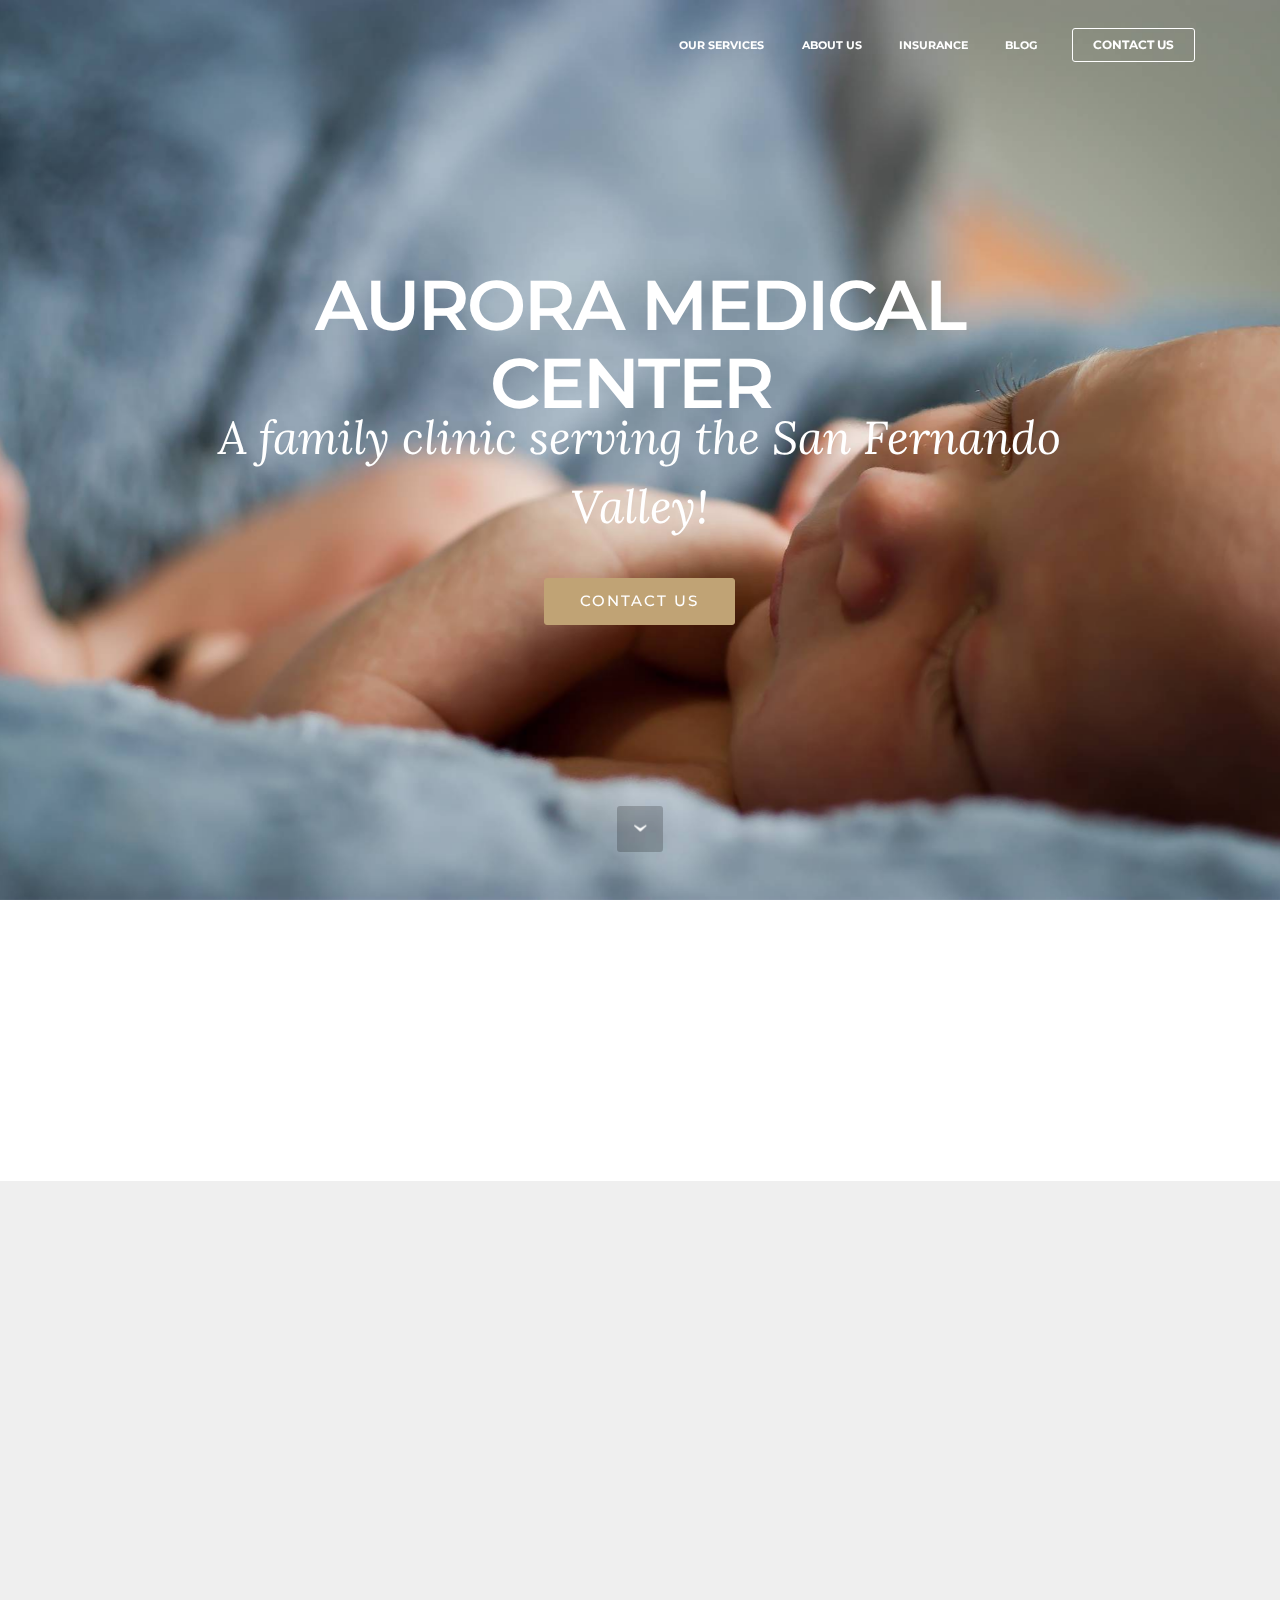
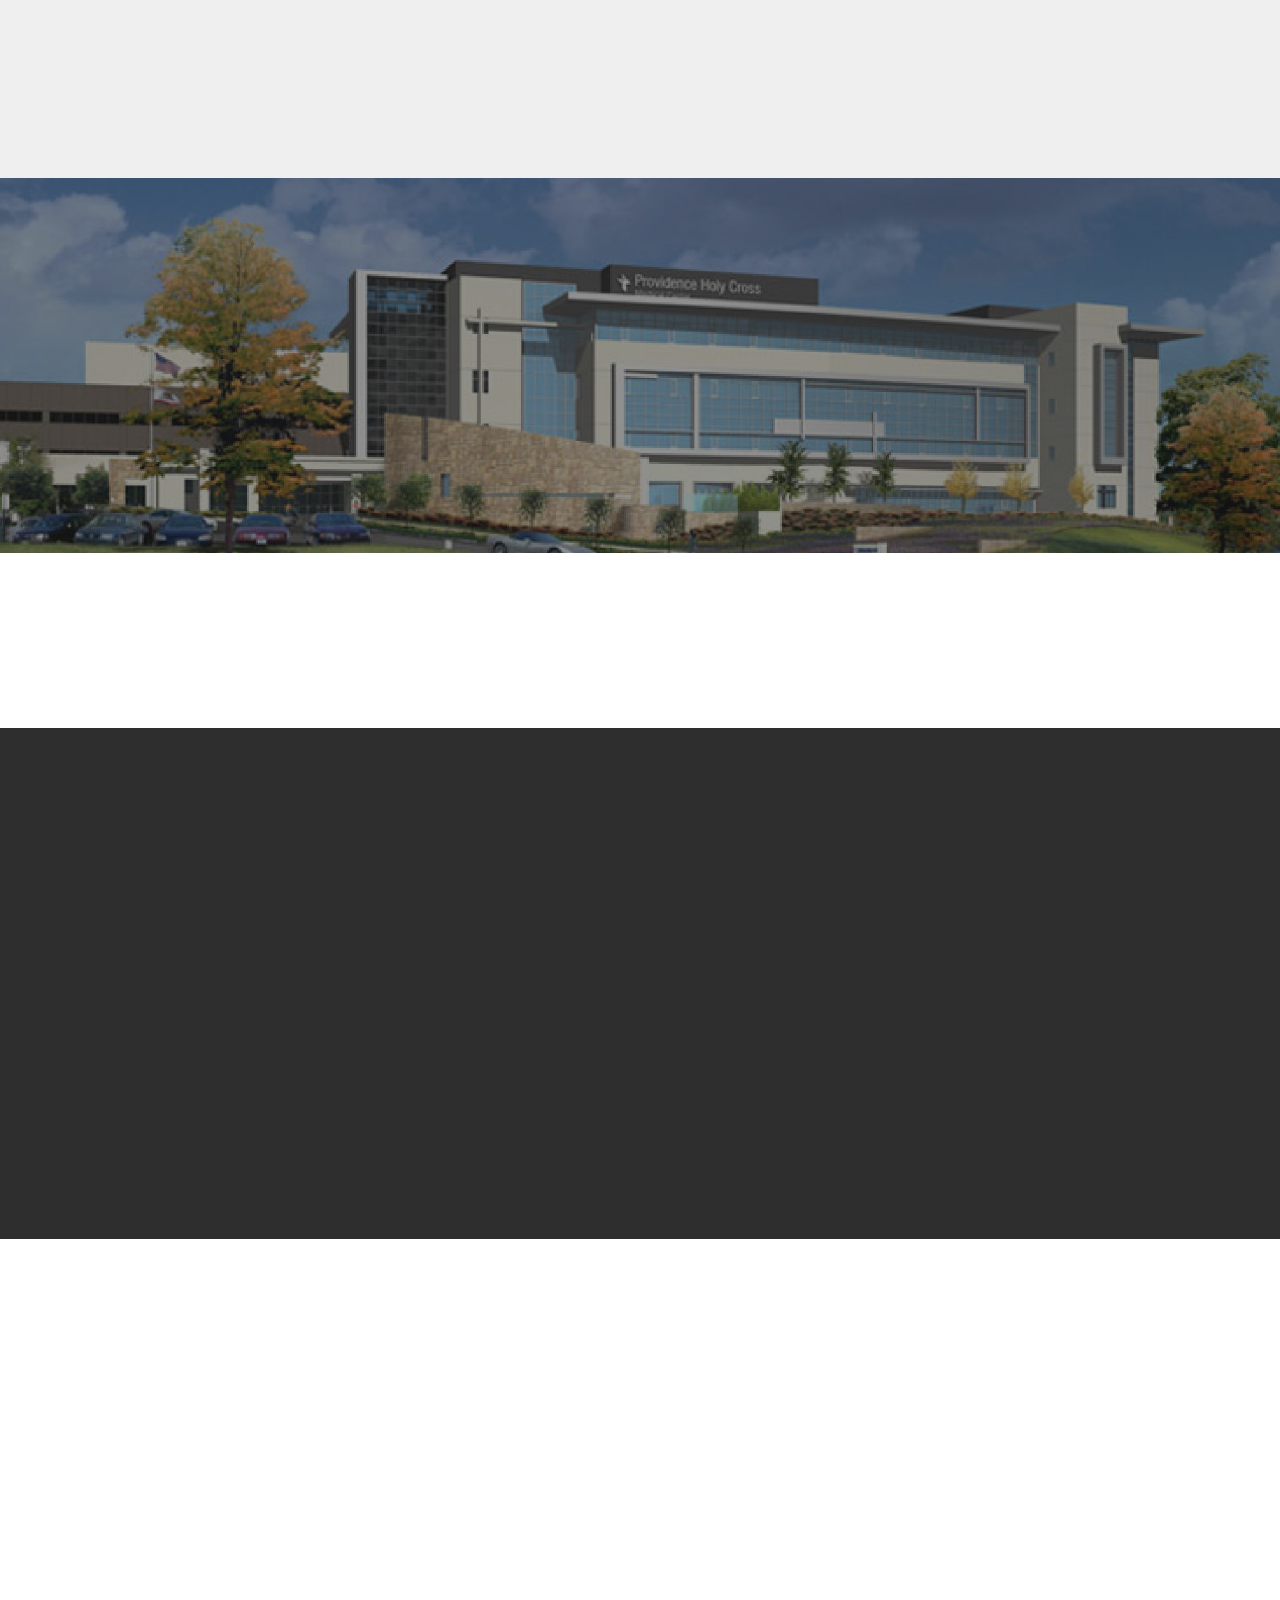
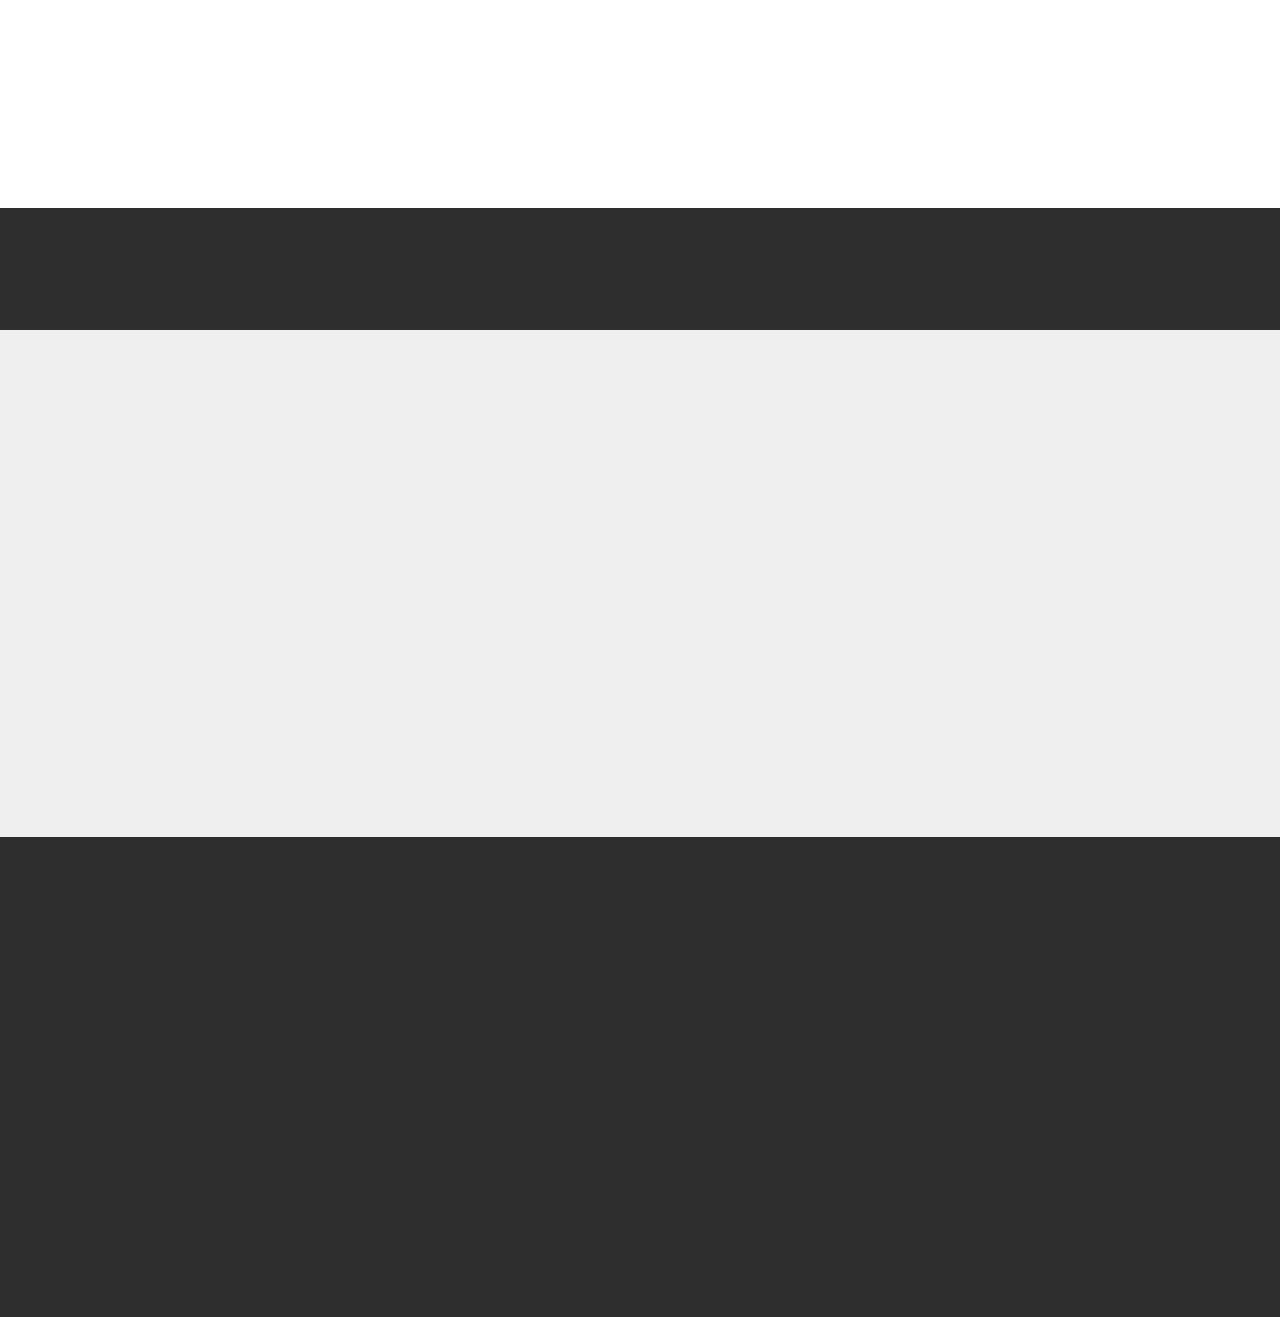
==== index.html @ 5f24213c "create github pages" ====
<!DOCTYPE html>
<html>
<head>
  <!-- Site made with Mobirise Website Builder v3.12.1, https://mobirise.com -->
  <meta charset="UTF-8">
  <meta http-equiv="X-UA-Compatible" content="IE=edge">
  <meta name="generator" content="Mobirise v3.12.1, mobirise.com">
  <meta name="viewport" content="width=device-width, initial-scale=1">
  <link rel="shortcut icon" href="assets/images/aurora-logo-no-address-250x100-px-320x128.jpg" type="image/x-icon">
  <meta name="description" content="">
  <title>Home</title>
  <link rel="stylesheet" href="https://fonts.googleapis.com/css?family=Lora:400,700,400italic,700italic&amp;subset=latin">
  <link rel="stylesheet" href="https://fonts.googleapis.com/css?family=Montserrat:400,700">
  <link rel="stylesheet" href="https://fonts.googleapis.com/css?family=Raleway:100,100i,200,200i,300,300i,400,400i,500,500i,600,600i,700,700i,800,800i,900,900i">
  <link rel="stylesheet" href="assets/bootstrap-material-design-font/css/material.css">
  <link rel="stylesheet" href="assets/et-line-font-plugin/style.css">
  <link rel="stylesheet" href="assets/tether/tether.min.css">
  <link rel="stylesheet" href="assets/bootstrap/css/bootstrap.min.css">
  <link rel="stylesheet" href="assets/dropdown/css/style.css">
  <link rel="stylesheet" href="assets/animate.css/animate.min.css">
  <link rel="stylesheet" href="assets/theme/css/style.css">
  <link rel="stylesheet" href="assets/mobirise/css/mbr-additional.css" type="text/css">
  
  
  
</head>
<body>
<section id="menu-d">

    <nav class="navbar navbar-dropdown bg-color transparent navbar-fixed-top">
        <div class="container">

            <div class="mbr-table">
                <div class="mbr-table-cell">

                    <div class="navbar-brand">
                        
                        <a class="navbar-caption" href="https://mobirise.com"></a>
                    </div>

                </div>
                <div class="mbr-table-cell">

                    <button class="navbar-toggler pull-xs-right hidden-md-up" type="button" data-toggle="collapse" data-target="#exCollapsingNavbar">
                        <div class="hamburger-icon"></div>
                    </button>

                    <ul class="nav-dropdown collapse pull-xs-right nav navbar-nav navbar-toggleable-sm" id="exCollapsingNavbar"><li class="nav-item dropdown"><a class="nav-link link" href="index.html#header3-n" aria-expanded="false">OUR SERVICES</a></li><li class="nav-item"><a class="nav-link link" href="index.html#header3-t" aria-expanded="false">ABOUT US</a></li><li class="nav-item"><a class="nav-link link" href="index.html#header3-y" aria-expanded="false">INSURANCE</a></li><li class="nav-item"><a class="nav-link link" href="PortadaBlog.html" aria-expanded="false">BLOG</a></li><li class="nav-item nav-btn"><a class="nav-link btn btn-white btn-white-outline" href="Contacto.html">CONTACT US</a></li></ul>
                    <button hidden="" class="navbar-toggler navbar-close" type="button" data-toggle="collapse" data-target="#exCollapsingNavbar">
                        <div class="close-icon"></div>
                    </button>

                </div>
            </div>

        </div>
    </nav>

</section>

<section class="engine"><a rel="external" href="https://mobirise.com">https://mobirise.com/</a></section><section class="mbr-section mbr-section-hero mbr-section-full mbr-parallax-background mbr-section-with-arrow mbr-after-navbar" id="header1-b" style="background-image: url(assets/images/carlo-navarro-2000x1333.jpg);">

    

    <div class="mbr-table-cell">

        <div class="container">
            <div class="row">
                <div class="mbr-section col-md-10 col-md-offset-1 text-xs-center">

                    <h1 class="mbr-section-title display-1">AURORA MEDICAL CENTER&nbsp;</h1>
                    <p class="mbr-section-lead lead">A family clinic serving the San Fernando Valley!<br></p>
                    <div class="mbr-section-btn"><a class="btn btn-lg btn-primary" href="Contacto.html">CONTACT US</a> </div>
                </div>
            </div>
        </div>
    </div>

    <div class="mbr-arrow mbr-arrow-floating" aria-hidden="true"><a href="#header3-n"><i class="mbr-arrow-icon"></i></a></div>

</section>

<section class="mbr-section mbr-section__container article" id="header3-n" style="background-color: rgb(255, 255, 255); padding-top: 20px; padding-bottom: 20px;">
    <div class="container">
        <div class="row">
            <div class="col-xs-12">
                <h3 class="mbr-section-title display-2">At Aurora Medical Center of San Fernando, Inc, we take care to provide our patients with high quality health care.<div><br></div></h3>
                <small class="mbr-section-subtitle">We provide a variety of services including:</small>
            </div>
        </div>
    </div>
</section>

<section class="mbr-cards mbr-section mbr-section-nopadding" id="features7-l" style="background-color: rgb(239, 239, 239);">

    

    <div class="mbr-cards-row row">
        <div class="mbr-cards-col col-xs-12 col-lg-2" style="padding-top: 40px; padding-bottom: 80px;">
            <div class="container">
                <div class="card cart-block">
                    
                    <div class="card-block">
                        <h4 class="card-title">Prenatal Care</h4>
                        
                        <p class="card-text">Bootstrap 4 has been noted as one of the most reliable and proven frameworks and Mobirise has been equipped to develop websites using this framework.</p>
                        
                    </div>
                </div>
            </div>
        </div>
        <div class="mbr-cards-col col-xs-12 col-lg-2" style="padding-top: 40px; padding-bottom: 80px;">
            <div class="container">
                <div class="card cart-block">
                    
                    <div class="card-block">
                        <h4 class="card-title">Family Planning Services</h4>
                        
                        <p class="card-text">One of Bootstrap 4's big points is responsiveness and Mobirise makes effective use of this by generating highly responsive website for you.</p>
                        
                    </div>
                </div>
          </div>
        </div>
        <div class="mbr-cards-col col-xs-12 col-lg-2" style="padding-top: 40px; padding-bottom: 80px;">
            <div class="container">
                <div class="card cart-block">
                    
                    <div class="card-block">
                        <h4 class="card-title">Ginecology</h4>
                        
                        <p class="card-text">Google has a highly exhaustive list of fonts compiled into its web font platform and Mobirise makes it easy for you to use them on your website easily and freely.</p>
                        
                    </div>
                </div>
            </div>
        </div>
        <div class="mbr-cards-col col-xs-12 col-lg-2" style="padding-top: 40px; padding-bottom: 80px;">
            <div class="container">
                <div class="card cart-block">
                    
                    <div class="card-block">
                        <h4 class="card-title">Pregnancy Test</h4>
                        
                        <p class="card-text">Mobirise gives you the freedom to develop as many websites as you like given the fact that it is a desktop app.</p>
                        
                    </div>
                </div>
            </div>
        </div>
        <div class="mbr-cards-col col-xs-12 col-lg-2" style="padding-top: 40px; padding-bottom: 80px;">
            <div class="container">
                <div class="card cart-block">
                    
                    <div class="card-block">
                        <h4 class="card-title">Colposcopy</h4>
                        
                        <p class="card-text">Choose from the large selection of latest pre-made blocks - jumbotrons, hero images, parallax scrolling, video backgrounds, hamburger menu, sticky header and more.</p>
                        
                    </div>
                </div>
            </div>
        </div>
        
    </div>
</section>

<section class="mbr-cards mbr-section mbr-section-nopadding" id="features7-m" style="background-color: rgb(239, 239, 239);">

    

    <div class="mbr-cards-row row">
        <div class="mbr-cards-col col-xs-12 col-lg-3" style="padding-top: 0px; padding-bottom: 80px;">
            <div class="container">
                <div class="card cart-block">
                    
                    <div class="card-block">
                        <h4 class="card-title">Ultrasound Services-Including 3D/4D</h4>
                        
                        <p class="card-text">Bootstrap 4 has been noted as one of the most reliable and proven frameworks and Mobirise has been equipped to develop websites using this framework.</p>
                        
                    </div>
                </div>
            </div>
        </div>
        <div class="mbr-cards-col col-xs-12 col-lg-3" style="padding-top: 0px; padding-bottom: 80px;">
            <div class="container">
                <div class="card cart-block">
                    
                    <div class="card-block">
                        <h4 class="card-title">Education</h4>
                        
                        <p class="card-text">One of Bootstrap 4's big points is responsiveness and Mobirise makes effective use of this by generating highly responsive website for you.</p>
                        
                    </div>
                </div>
          </div>
        </div>
        <div class="mbr-cards-col col-xs-12 col-lg-3" style="padding-top: 0px; padding-bottom: 80px;">
            <div class="container">
                <div class="card cart-block">
                    
                    <div class="card-block">
                        <h4 class="card-title">STD/HIV Testing<div><br></div></h4>
                        
                        <p class="card-text">Google has a highly exhaustive list of fonts compiled into its web font platform and Mobirise makes it easy for you to use them on your website easily and freely.</p>
                        
                    </div>
                </div>
            </div>
        </div>
        <div class="mbr-cards-col col-xs-12 col-lg-3" style="padding-top: 0px; padding-bottom: 80px;">
            <div class="container">
                <div class="card cart-block">
                    
                    <div class="card-block">
                        <h4 class="card-title">Lamaze Classes</h4>
                        
                        <p class="card-text">Mobirise gives you the freedom to develop as many websites as you like given the fact that it is a desktop app.</p>
                        
                    </div>
                </div>
            </div>
        </div>
        
        
    </div>
</section>

<section class="mbr-section mbr-background" id="testimonials3-o" style="background-image: url(assets/images/1377167257-2000x1123.jpg); padding-top: 40px; padding-bottom: 40px;">

    <div class="mbr-overlay" style="opacity: 0.5; background-color: rgb(34, 34, 34);">
    </div>

        <div class="mbr-section mbr-section__container mbr-section__container--middle">
            <div class="container">
                <div class="row">
                    <div class="col-xs-12 text-xs-center">
                        <h3 class="mbr-section-title display-2">We are CPSP Providers!&nbsp;<br>Hospitals we work with:</h3>
                        
                    </div>
                </div>
            </div>
        </div>


    <div class="mbr-testimonials mbr-section mbr-section-nopadding">
        <div class="container">
            <div class="row">

                <div class="col-xs-12 col-md-6">

                    <div class="mbr-testimonial card">
                        <div class="card-block"><p>Providence Holy Cross&nbsp;</p></div>
                        <div class="mbr-author card-footer">
                            
                            
                            
                        </div>
                    </div>
                </div><div class="col-xs-12 col-md-6">

                    <div class="mbr-testimonial card">
                        <div class="card-block"><p>Valley Presbyterian</p></div>
                        <div class="mbr-author card-footer">
                            
                            
                            
                        </div>
                    </div>
                </div>

            </div>

        </div>

    </div>

</section>

<section class="mbr-section mbr-section__container article" id="header3-t" style="background-color: rgb(255, 255, 255); padding-top: 20px; padding-bottom: 20px;">
    <div class="container">
        <div class="row">
            <div class="col-xs-12">
                <h3 class="mbr-section-title display-2">Our Providers</h3>
                <small class="mbr-section-subtitle">Serving the San Fernando Valley since 2002, Aurora Medical Center of San Fernando, Inc provides the best possible family care by highly trained professionals. Our Mission is to provide our clients with the best possible care in obstetrics, gynecology and infertility, and to deliver that care with the utmost respect and support. Our Goal is to provide individualized prenatal care to meet the specific needs of our cultural diverse clients.<br></small>
            </div>
        </div>
    </div>
</section>

<section class="mbr-section" id="msg-box5-v" style="background-color: rgb(46, 46, 46); padding-top: 40px; padding-bottom: 40px;">

    
    <div class="container">
        <div class="row">
            <div class="mbr-table-md-up">

              <div class="mbr-table-cell mbr-right-padding-md-up mbr-valign-top col-md-7 image-size" style="width: 35%;">
                  <div class="mbr-figure"><img src="assets/images/about-us-element46-1400x1852.jpg"></div>
              </div>

              


              <div class="mbr-table-cell col-md-5 text-xs-center text-md-left content-size">
                  
                  <div class="lead">

                    <p><strong>Aura Veliz MSN, NP.</strong><br><br>Has dedicated the last fifteen years of her life to women's health. First as a Childbirth educator (Lamaze), then as a breast cancer educator and spoke person for the American Cancer Society. Lastly, as women's health care provider for Valley Presbyterian Maternity Center and Aurora Medical Center of San Fernando. Aura is passionate about women's health especially Prenatal Care. "During pregnancy is when a woman needs the most guidance and support, and providing quality care with compassion and understanding is the key for the best patient-provider relationship." Aura graduated from Harbor-UCLA as a women's health care nurse practitioner and has a Masters degree in nursing<br></p>

                  </div>

                  
              </div>


              

            </div>
        </div>
    </div>

</section>

<section class="mbr-section" id="msg-box5-w" style="background-color: rgb(255, 255, 255); padding-top: 40px; padding-bottom: 40px;">

    
    <div class="container">
        <div class="row">
            <div class="mbr-table-md-up">

              

              <div class="mbr-table-cell col-md-5 text-xs-center text-md-right content-size">
                  
                  <div class="lead">

                    <p><strong>Rachel Long, M.D.<br></strong><br>Puts her patients' best interest first. She is a strong advocate for patient education and strives to understand her patients' goals to help them achieve the best possible outcomes. She believes in doctor-patient communication and shared decision making.<br><br>Dr. Long has particular interest in adolescent gynecology, family centered birthing, sexuality and sexual health, peri/post-menopausal care, vaginal birth after Cesarean section (VBAC) and minimally invasive gynecologic surgery. She feels honored to care for women throughout all stages of their lives and endeavors to offer every woman she sees a personalized care plan.<br></p>

                  </div>

                  
              </div>


              


              <div class="mbr-table-cell mbr-left-padding-md-up mbr-valign-top col-md-7 image-size" style="width: 35%;">
                  <div class="mbr-figure"><img src="assets/images/long2-1400x2098.jpg"></div>
              </div>

            </div>
        </div>
    </div>

</section>

<section class="mbr-section mbr-section__container article" id="header3-y" style="background-color: rgb(46, 46, 46); padding-top: 20px; padding-bottom: 20px;">
    <div class="container">
        <div class="row">
            <div class="col-xs-12">
                <h3 class="mbr-section-title display-2">Insurance</h3>
                <small class="mbr-section-subtitle">The clinic accepts:</small>
            </div>
        </div>
    </div>
</section>

<section class="mbr-cards mbr-section mbr-section-nopadding" id="features7-z" style="background-color: rgb(239, 239, 239);">

    

    <div class="mbr-cards-row row">
        <div class="mbr-cards-col col-xs-12 col-lg-2" style="padding-top: 80px; padding-bottom: 80px;">
            <div class="container">
                <div class="card cart-block">
                    <div class="card-img iconbox"><a href="index.html#features7-z" class="etl-icon icon-phone mbr-iconfont mbr-iconfont-features7" style="color: rgb(255, 255, 255);"></a></div>
                    <div class="card-block">
                        <h4 class="card-title">Private Insurance</h4>
                        
                        <p class="card-text">Bootstrap 4 has been noted as one of the most reliable and proven frameworks and Mobirise has been equipped to develop websites using this framework.</p>
                        
                    </div>
                </div>
            </div>
        </div>
        <div class="mbr-cards-col col-xs-12 col-lg-2" style="padding-top: 80px; padding-bottom: 80px;">
            <div class="container">
                <div class="card cart-block">
                    <div class="card-img iconbox"><a href="index.html#features7-z" class="etl-icon icon-edit mbr-iconfont mbr-iconfont-features7" style="color: rgb(255, 255, 255);"></a></div>
                    <div class="card-block">
                        <h4 class="card-title">Medi-Cal</h4>
                        
                        <p class="card-text">We assist patients with Medi-Cal Application, AIM and Healthy Families</p>
                        
                    </div>
                </div>
          </div>
        </div>
        <div class="mbr-cards-col col-xs-12 col-lg-2" style="padding-top: 80px; padding-bottom: 80px;">
            <div class="container">
                <div class="card cart-block">
                    <div class="card-img iconbox"><a href="index.html#features7-z" class="etl-icon icon-briefcase mbr-iconfont mbr-iconfont-features7" style="color: rgb(255, 255, 255);"></a></div>
                    <div class="card-block">
                        <h4 class="card-title">HMOs</h4>
                        
                        <p class="card-text">Google has a highly exhaustive list of fonts compiled into its web font platform and Mobirise makes it easy for you to use them on your website easily and freely.</p>
                        
                    </div>
                </div>
            </div>
        </div>
        <div class="mbr-cards-col col-xs-12 col-lg-2" style="padding-top: 80px; padding-bottom: 80px;">
            <div class="container">
                <div class="card cart-block">
                    <div class="card-img iconbox"><a href="index.html#features7-z" class="etl-icon icon-linegraph mbr-iconfont mbr-iconfont-features7" style="color: rgb(255, 255, 255);"></a></div>
                    <div class="card-block">
                        <h4 class="card-title">Family Pact</h4>
                        
                        <p class="card-text">Mobirise gives you the freedom to develop as many websites as you like given the fact that it is a desktop app.</p>
                        
                    </div>
                </div>
            </div>
        </div>
        <div class="mbr-cards-col col-xs-12 col-lg-2" style="padding-top: 80px; padding-bottom: 80px;">
            <div class="container">
                <div class="card cart-block">
                    <div class="card-img iconbox"><a href="index.html#features7-z" class="etl-icon icon-linegraph mbr-iconfont mbr-iconfont-features7" style="color: rgb(255, 255, 255);"></a></div>
                    <div class="card-block">
                        <h4 class="card-title">Cash</h4>
                        
                        <p class="card-text">Choose from the large selection of latest pre-made blocks - jumbotrons, hero images, parallax scrolling, video backgrounds, hamburger menu, sticky header and more.</p>
                        
                    </div>
                </div>
            </div>
        </div>
        
    </div>
</section>

<div id="contacts2-10" custom-code="true"><section class="mbr-section mbr-section-md-padding mbr-footer footer2" style="background-color: rgb(46, 46, 46); padding-top: 90px; padding-bottom: 90px;">
    
    <div class="container">
        <div class="row">
            <div class="mbr-footer-content col-xs-12 col-md-3">
                <p class="mbr-editable-content"><strong>Address</strong><br>405 N. MACLAY AVENUE, SUITE 104<br>SAN FERNANDO, CA 91340<br><br>Open 8AM -5PM<br>Saturday-Sunday: Closed<br><br>
<strong>Contacts</strong><br>
Email: support@auroramedical.com<br>
Phone: (818)361-3318<br>
Fax: + (818) 361-7309</p>
            </div>
            <div class="col-sm-4" data-form-type="formoid">
                <div data-form-alert="true">
                    <div hidden="" data-form-alert-success="true">Thanks for filling out form!</div>
                </div>
                <form action="https://mobirise.com/" method="post" data-form-title="MESSAGE">
                    <input type="hidden" value="5EWRF+7+aRE4eY3eC/YqDqZwrvHzjwgAuW/hYO7LywwOsfDsd/b+43zgnMY3Dvxr+Ys0+HlppFWzVwn9ZXp4ukso4enhinvHDt3xc/3coho11OTiev4f+KgR+Np0ksuC" data-form-email="true">
                    
                    <div class="form-group">
                        <label class="form-control-label" for="contacts4-11-email">Email<span class="form-asterisk">*</span></label>
                        <input type="email" class="form-control input-sm input-inverse" name="email" required="" data-form-field="Email" id="contacts4-11-email">
                    </div>
                    
                    <div class="form-group">
                        <label class="form-control-label" for="contacts4-11-message">Message</label>
                        <textarea class="form-control input-sm input-inverse" name="message" data-form-field="Message" rows="4" id="contacts4-11-message"></textarea>
                    </div>
                    <div class="mbr-buttons mbr-buttons--right btn-inverse"><button type="submit" class="btn btn-sm btn-black mbr-editable-button">Contact us</button></div>
                </form>
            </div>
            <div class="col-xs-12 col-md-5">
                <div class="mbr-map"><iframe frameborder="0" style="border:0" src="https://www.google.com/maps/embed/v1/place?key=AIzaSyA0Dx_boXQiwvdz8sJHoYeZNVTdoWONYkU&amp;q=place_id:EjI0MDUgTiBNYWNsYXkgQXZlICMxMDQsIFNhbiBGZXJuYW5kbywgQ0EgOTEzNDAsIFVTQQ" allowfullscreen=""></iframe></div>
            </div>
        </div>
    </div>
</section></div>


  <script src="assets/web/assets/jquery/jquery.min.js"></script>
  <script src="assets/tether/tether.min.js"></script>
  <script src="assets/bootstrap/js/bootstrap.min.js"></script>
  <script src="assets/smooth-scroll/smooth-scroll.js"></script>
  <script src="assets/dropdown/js/script.min.js"></script>
  <script src="assets/touch-swipe/jquery.touch-swipe.min.js"></script>
  <script src="assets/viewport-checker/jquery.viewportchecker.js"></script>
  <script src="assets/jarallax/jarallax.js"></script>
  <script src="assets/theme/js/script.js"></script>
  
  
  <input name="animation" type="hidden">
  </body>
</html>
---- assets/bootstrap-material-design-font/css/material.css ----
@font-face {
  font-family: 'Material-Design-Icons';
  src: url('../fonts/Material-Design-Icons.eot?3ocs8m');
  src: url('../fonts/Material-Design-Icons.eot?#iefix3ocs8m') format('embedded-opentype'), url('../fonts/Material-Design-Icons.woff?3ocs8m') format('woff'), url('../fonts/Material-Design-Icons.ttf?3ocs8m') format('truetype'), url('../fonts/Material-Design-Icons.svg?3ocs8m#Material-Design-Icons') format('svg');
  font-weight: normal;
  font-style: normal;
}
[class^="mdi-"],
[class*="mdi-"] {
  speak: none;
  display: inline-block;
  font-style: normal;
  font-variant:normal;
  font-weight:normal;
  /*font-size:24px;*/
  line-height:1;
  font-family:'Material-Design-Icons' !important;
  text-rendering: auto;
  
  -webkit-font-smoothing: antialiased;
  -moz-osx-font-smoothing: grayscale;
  -webkit-transform: translate(0, 0);
      -ms-transform: translate(0, 0);
          transform: translate(0, 0);
}
[class^="mdi-"]:before,
[class*="mdi-"]:before {
  display: inline-block;
  speak: none;
  text-decoration: inherit;
}
[class^="mdi-"].pull-left,
[class*="mdi-"].pull-left {
  margin-right: .3em;
}
[class^="mdi-"].pull-right,
[class*="mdi-"].pull-right {
  margin-left: .3em;
}
[class^="mdi-"].mdi-lg:before,
[class*="mdi-"].mdi-lg:before,
[class^="mdi-"].mdi-lg:after,
[class*="mdi-"].mdi-lg:after {
  font-size: 1.33333333em;
  line-height: 0.75em;
  vertical-align: -15%;
}
[class^="mdi-"].mdi-2x:before,
[class*="mdi-"].mdi-2x:before,
[class^="mdi-"].mdi-2x:after,
[class*="mdi-"].mdi-2x:after {
  font-size: 2em;
}
[class^="mdi-"].mdi-3x:before,
[class*="mdi-"].mdi-3x:before,
[class^="mdi-"].mdi-3x:after,
[class*="mdi-"].mdi-3x:after {
  font-size: 3em;
}
[class^="mdi-"].mdi-4x:before,
[class*="mdi-"].mdi-4x:before,
[class^="mdi-"].mdi-4x:after,
[class*="mdi-"].mdi-4x:after {
  font-size: 4em;
}
[class^="mdi-"].mdi-5x:before,
[class*="mdi-"].mdi-5x:before,
[class^="mdi-"].mdi-5x:after,
[class*="mdi-"].mdi-5x:after {
  font-size: 5em;
}
[class^="mdi-device-signal-cellular-"]:after,
[class^="mdi-device-battery-"]:after,
[class^="mdi-device-battery-charging-"]:after,
[class^="mdi-device-signal-cellular-connected-no-internet-"]:after,
[class^="mdi-device-signal-wifi-"]:after,
[class^="mdi-device-signal-wifi-statusbar-not-connected"]:after,
.mdi-device-network-wifi:after {
  opacity: .3;
  position: absolute;
  left: 0;
  top: 0;
  z-index: 1;
  display: inline-block;
  speak: none;
  text-decoration: inherit;
}
[class^="mdi-device-signal-cellular-"]:after {
  content: "\e758";
}
[class^="mdi-device-battery-"]:after {
  content: "\e735";
}
[class^="mdi-device-battery-charging-"]:after {
  content: "\e733";
}
[class^="mdi-device-signal-cellular-connected-no-internet-"]:after {
  content: "\e75d";
}
[class^="mdi-device-signal-wifi-"]:after,
.mdi-device-network-wifi:after {
  content: "\e765";
}
[class^="mdi-device-signal-wifi-statusbasr-not-connected"]:after {
  content: "\e8f7";
}
.mdi-device-signal-cellular-off:after,
.mdi-device-signal-cellular-null:after,
.mdi-device-signal-cellular-no-sim:after,
.mdi-device-signal-wifi-off:after,
.mdi-device-signal-wifi-4-bar:after,
.mdi-device-signal-cellular-4-bar:after,
.mdi-device-battery-alert:after,
.mdi-device-signal-cellular-connected-no-internet-4-bar:after,
.mdi-device-battery-std:after,
.mdi-device-battery-full .mdi-device-battery-unknown:after {
  content: "";
}
.mdi-fw {
  width: 1.28571429em;
  text-align: center;
}
.mdi-ul {
  padding-left: 0;
  margin-left: 2.14285714em;
  list-style-type: none;
}
.mdi-ul > li {
  position: relative;
}
.mdi-li {
  position: absolute;
  left: -2.14285714em;
  width: 2.14285714em;
  top: 0.14285714em;
  text-align: center;
}
.mdi-li.mdi-lg {
  left: -1.85714286em;
}
.mdi-border {
  padding: .2em .25em .15em;
  border: solid 0.08em #eeeeee;
  border-radius: .1em;
}
.mdi-spin {
  -webkit-animation: mdi-spin 2s infinite linear;
  animation: mdi-spin 2s infinite linear;
  -webkit-transform-origin: 50% 50%;
  -ms-transform-origin: 50% 50%;
      transform-origin: 50% 50%;
}
.mdi-pulse {
  -webkit-animation: mdi-spin 1s steps(8) infinite;
  animation: mdi-spin 1s steps(8) infinite;
  -webkit-transform-origin: 50% 50%;
  -ms-transform-origin: 50% 50%;
      transform-origin: 50% 50%;
}
@-webkit-keyframes mdi-spin {
  0% {
    -webkit-transform: rotate(0deg);
    transform: rotate(0deg);
  }
  100% {
    -webkit-transform: rotate(359deg);
    transform: rotate(359deg);
  }
}
@keyframes mdi-spin {
  0% {
    -webkit-transform: rotate(0deg);
    transform: rotate(0deg);
  }
  100% {
    -webkit-transform: rotate(359deg);
    transform: rotate(359deg);
  }
}
.mdi-rotate-90 {
  filter: progid:DXImageTransform.Microsoft.BasicImage(rotation=1);
  -webkit-transform: rotate(90deg);
  -ms-transform: rotate(90deg);
  transform: rotate(90deg);
}
.mdi-rotate-180 {
  filter: progid:DXImageTransform.Microsoft.BasicImage(rotation=2);
  -webkit-transform: rotate(180deg);
  -ms-transform: rotate(180deg);
  transform: rotate(180deg);
}
.mdi-rotate-270 {
  filter: progid:DXImageTransform.Microsoft.BasicImage(rotation=3);
  -webkit-transform: rotate(270deg);
  -ms-transform: rotate(270deg);
  transform: rotate(270deg);
}
.mdi-flip-horizontal {
  filter: progid:DXImageTransform.Microsoft.BasicImage(rotation=0, mirror=1);
  -webkit-transform: scale(-1, 1);
  -ms-transform: scale(-1, 1);
  transform: scale(-1, 1);
}
.mdi-flip-vertical {
  filter: progid:DXImageTransform.Microsoft.BasicImage(rotation=2, mirror=1);
  -webkit-transform: scale(1, -1);
  -ms-transform: scale(1, -1);
  transform: scale(1, -1);
}
:root .mdi-rotate-90,
:root .mdi-rotate-180,
:root .mdi-rotate-270,
:root .mdi-flip-horizontal,
:root .mdi-flip-vertical {
  -webkit-filter: none;
          filter: none;
}
.mdi-stack {
  position: relative;
  display: inline-block;
  width: 2em;
  height: 2em;
  line-height: 2em;
  vertical-align: middle;
}
.mdi-stack-1x,
.mdi-stack-2x {
  position: absolute;
  left: 0;
  width: 100%;
  text-align: center;
}
.mdi-stack-1x {
  line-height: inherit;
}
.mdi-stack-2x {
  font-size: 2em;
}
.mdi-inverse {
  color: #ffffff;
}
/* Start Icons */
.mdi-action-3d-rotation:before {
  content: "\e600";
}
.mdi-action-accessibility:before {
  content: "\e601";
}
.mdi-action-account-balance-wallet:before {
  content: "\e602";
}
.mdi-action-account-balance:before {
  content: "\e603";
}
.mdi-action-account-box:before {
  content: "\e604";
}
.mdi-action-account-child:before {
  content: "\e605";
}
.mdi-action-account-circle:before {
  content: "\e606";
}
.mdi-action-add-shopping-cart:before {
  content: "\e607";
}
.mdi-action-alarm-add:before {
  content: "\e608";
}
.mdi-action-alarm-off:before {
  content: "\e609";
}
.mdi-action-alarm-on:before {
  content: "\e60a";
}
.mdi-action-alarm:before {
  content: "\e60b";
}
.mdi-action-android:before {
  content: "\e60c";
}
.mdi-action-announcement:before {
  content: "\e60d";
}
.mdi-action-aspect-ratio:before {
  content: "\e60e";
}
.mdi-action-assessment:before {
  content: "\e60f";
}
.mdi-action-assignment-ind:before {
  content: "\e610";
}
.mdi-action-assignment-late:before {
  content: "\e611";
}
.mdi-action-assignment-return:before {
  content: "\e612";
}
.mdi-action-assignment-returned:before {
  content: "\e613";
}
.mdi-action-assignment-turned-in:before {
  content: "\e614";
}
.mdi-action-assignment:before {
  content: "\e615";
}
.mdi-action-autorenew:before {
  content: "\e616";
}
.mdi-action-backup:before {
  content: "\e617";
}
.mdi-action-book:before {
  content: "\e618";
}
.mdi-action-bookmark-outline:before {
  content: "\e619";
}
.mdi-action-bookmark:before {
  content: "\e61a";
}
.mdi-action-bug-report:before {
  content: "\e61b";
}
.mdi-action-cached:before {
  content: "\e61c";
}
.mdi-action-check-circle:before {
  content: "\e61d";
}
.mdi-action-class:before {
  content: "\e61e";
}
.mdi-action-credit-card:before {
  content: "\e61f";
}
.mdi-action-dashboard:before {
  content: "\e620";
}
.mdi-action-delete:before {
  content: "\e621";
}
.mdi-action-description:before {
  content: "\e622";
}
.mdi-action-dns:before {
  content: "\e623";
}
.mdi-action-done-all:before {
  content: "\e624";
}
.mdi-action-done:before {
  content: "\e625";
}
.mdi-action-event:before {
  content: "\e626";
}
.mdi-action-exit-to-app:before {
  content: "\e627";
}
.mdi-action-explore:before {
  content: "\e628";
}
.mdi-action-extension:before {
  content: "\e629";
}
.mdi-action-face-unlock:before {
  content: "\e62a";
}
.mdi-action-favorite-outline:before {
  content: "\e62b";
}
.mdi-action-favorite:before {
  content: "\e62c";
}
.mdi-action-find-in-page:before {
  content: "\e62d";
}
.mdi-action-find-replace:before {
  content: "\e62e";
}
.mdi-action-flip-to-back:before {
  content: "\e62f";
}
.mdi-action-flip-to-front:before {
  content: "\e630";
}
.mdi-action-get-app:before {
  content: "\e631";
}
.mdi-action-grade:before {
  content: "\e632";
}
.mdi-action-group-work:before {
  content: "\e633";
}
.mdi-action-help:before {
  content: "\e634";
}
.mdi-action-highlight-remove:before {
  content: "\e635";
}
.mdi-action-history:before {
  content: "\e636";
}
.mdi-action-home:before {
  content: "\e637";
}
.mdi-action-https:before {
  content: "\e638";
}
.mdi-action-info-outline:before {
  content: "\e639";
}
.mdi-action-info:before {
  content: "\e63a";
}
.mdi-action-input:before {
  content: "\e63b";
}
.mdi-action-invert-colors:before {
  content: "\e63c";
}
.mdi-action-label-outline:before {
  content: "\e63d";
}
.mdi-action-label:before {
  content: "\e63e";
}
.mdi-action-language:before {
  content: "\e63f";
}
.mdi-action-launch:before {
  content: "\e640";
}
.mdi-action-list:before {
  content: "\e641";
}
.mdi-action-lock-open:before {
  content: "\e642";
}
.mdi-action-lock-outline:before {
  content: "\e643";
}
.mdi-action-lock:before {
  content: "\e644";
}
.mdi-action-loyalty:before {
  content: "\e645";
}
.mdi-action-markunread-mailbox:before {
  content: "\e646";
}
.mdi-action-note-add:before {
  content: "\e647";
}
.mdi-action-open-in-browser:before {
  content: "\e648";
}
.mdi-action-open-in-new:before {
  content: "\e649";
}
.mdi-action-open-with:before {
  content: "\e64a";
}
.mdi-action-pageview:before {
  content: "\e64b";
}
.mdi-action-payment:before {
  content: "\e64c";
}
.mdi-action-perm-camera-mic:before {
  content: "\e64d";
}
.mdi-action-perm-contact-cal:before {
  content: "\e64e";
}
.mdi-action-perm-data-setting:before {
  content: "\e64f";
}
.mdi-action-perm-device-info:before {
  content: "\e650";
}
.mdi-action-perm-identity:before {
  content: "\e651";
}
.mdi-action-perm-media:before {
  content: "\e652";
}
.mdi-action-perm-phone-msg:before {
  content: "\e653";
}
.mdi-action-perm-scan-wifi:before {
  content: "\e654";
}
.mdi-action-picture-in-picture:before {
  content: "\e655";
}
.mdi-action-polymer:before {
  content: "\e656";
}
.mdi-action-print:before {
  content: "\e657";
}
.mdi-action-query-builder:before {
  content: "\e658";
}
.mdi-action-question-answer:before {
  content: "\e659";
}
.mdi-action-receipt:before {
  content: "\e65a";
}
.mdi-action-redeem:before {
  content: "\e65b";
}
.mdi-action-reorder:before {
  content: "\e65c";
}
.mdi-action-report-problem:before {
  content: "\e65d";
}
.mdi-action-restore:before {
  content: "\e65e";
}
.mdi-action-room:before {
  content: "\e65f";
}
.mdi-action-schedule:before {
  content: "\e660";
}
.mdi-action-search:before {
  content: "\e661";
}
.mdi-action-settings-applications:before {
  content: "\e662";
}
.mdi-action-settings-backup-restore:before {
  content: "\e663";
}
.mdi-action-settings-bluetooth:before {
  content: "\e664";
}
.mdi-action-settings-cell:before {
  content: "\e665";
}
.mdi-action-settings-display:before {
  content: "\e666";
}
.mdi-action-settings-ethernet:before {
  content: "\e667";
}
.mdi-action-settings-input-antenna:before {
  content: "\e668";
}
.mdi-action-settings-input-component:before {
  content: "\e669";
}
.mdi-action-settings-input-composite:before {
  content: "\e66a";
}
.mdi-action-settings-input-hdmi:before {
  content: "\e66b";
}
.mdi-action-settings-input-svideo:before {
  content: "\e66c";
}
.mdi-action-settings-overscan:before {
  content: "\e66d";
}
.mdi-action-settings-phone:before {
  content: "\e66e";
}
.mdi-action-settings-power:before {
  content: "\e66f";
}
.mdi-action-settings-remote:before {
  content: "\e670";
}
.mdi-action-settings-voice:before {
  content: "\e671";
}
.mdi-action-settings:before {
  content: "\e672";
}
.mdi-action-shop-two:before {
  content: "\e673";
}
.mdi-action-shop:before {
  content: "\e674";
}
.mdi-action-shopping-basket:before {
  content: "\e675";
}
.mdi-action-shopping-cart:before {
  content: "\e676";
}
.mdi-action-speaker-notes:before {
  content: "\e677";
}
.mdi-action-spellcheck:before {
  content: "\e678";
}
.mdi-action-star-rate:before {
  content: "\e679";
}
.mdi-action-stars:before {
  content: "\e67a";
}
.mdi-action-store:before {
  content: "\e67b";
}
.mdi-action-subject:before {
  content: "\e67c";
}
.mdi-action-supervisor-account:before {
  content: "\e67d";
}
.mdi-action-swap-horiz:before {
  content: "\e67e";
}
.mdi-action-swap-vert-circle:before {
  content: "\e67f";
}
.mdi-action-swap-vert:before {
  content: "\e680";
}
.mdi-action-system-update-tv:before {
  content: "\e681";
}
.mdi-action-tab-unselected:before {
  content: "\e682";
}
.mdi-action-tab:before {
  content: "\e683";
}
.mdi-action-theaters:before {
  content: "\e684";
}
.mdi-action-thumb-down:before {
  content: "\e685";
}
.mdi-action-thumb-up:before {
  content: "\e686";
}
.mdi-action-thumbs-up-down:before {
  content: "\e687";
}
.mdi-action-toc:before {
  content: "\e688";
}
.mdi-action-today:before {
  content: "\e689";
}
.mdi-action-track-changes:before {
  content: "\e68a";
}
.mdi-action-translate:before {
  content: "\e68b";
}
.mdi-action-trending-down:before {
  content: "\e68c";
}
.mdi-action-trending-neutral:before {
  content: "\e68d";
}
.mdi-action-trending-up:before {
  content: "\e68e";
}
.mdi-action-turned-in-not:before {
  content: "\e68f";
}
.mdi-action-turned-in:before {
  content: "\e690";
}
.mdi-action-verified-user:before {
  content: "\e691";
}
.mdi-action-view-agenda:before {
  content: "\e692";
}
.mdi-action-view-array:before {
  content: "\e693";
}
.mdi-action-view-carousel:before {
  content: "\e694";
}
.mdi-action-view-column:before {
  content: "\e695";
}
.mdi-action-view-day:before {
  content: "\e696";
}
.mdi-action-view-headline:before {
  content: "\e697";
}
.mdi-action-view-list:before {
  content: "\e698";
}
.mdi-action-view-module:before {
  content: "\e699";
}
.mdi-action-view-quilt:before {
  content: "\e69a";
}
.mdi-action-view-stream:before {
  content: "\e69b";
}
.mdi-action-view-week:before {
  content: "\e69c";
}
.mdi-action-visibility-off:before {
  content: "\e69d";
}
.mdi-action-visibility:before {
  content: "\e69e";
}
.mdi-action-wallet-giftcard:before {
  content: "\e69f";
}
.mdi-action-wallet-membership:before {
  content: "\e6a0";
}
.mdi-action-wallet-travel:before {
  content: "\e6a1";
}
.mdi-action-work:before {
  content: "\e6a2";
}
.mdi-alert-error:before {
  content: "\e6a3";
}
.mdi-alert-warning:before {
  content: "\e6a4";
}
.mdi-av-album:before {
  content: "\e6a5";
}
.mdi-av-closed-caption:before {
  content: "\e6a6";
}
.mdi-av-equalizer:before {
  content: "\e6a7";
}
.mdi-av-explicit:before {
  content: "\e6a8";
}
.mdi-av-fast-forward:before {
  content: "\e6a9";
}
.mdi-av-fast-rewind:before {
  content: "\e6aa";
}
.mdi-av-games:before {
  content: "\e6ab";
}
.mdi-av-hearing:before {
  content: "\e6ac";
}
.mdi-av-high-quality:before {
  content: "\e6ad";
}
.mdi-av-loop:before {
  content: "\e6ae";
}
.mdi-av-mic-none:before {
  content: "\e6af";
}
.mdi-av-mic-off:before {
  content: "\e6b0";
}
.mdi-av-mic:before {
  content: "\e6b1";
}
.mdi-av-movie:before {
  content: "\e6b2";
}
.mdi-av-my-library-add:before {
  content: "\e6b3";
}
.mdi-av-my-library-books:before {
  content: "\e6b4";
}
.mdi-av-my-library-music:before {
  content: "\e6b5";
}
.mdi-av-new-releases:before {
  content: "\e6b6";
}
.mdi-av-not-interested:before {
  content: "\e6b7";
}
.mdi-av-pause-circle-fill:before {
  content: "\e6b8";
}
.mdi-av-pause-circle-outline:before {
  content: "\e6b9";
}
.mdi-av-pause:before {
  content: "\e6ba";
}
.mdi-av-play-arrow:before {
  content: "\e6bb";
}
.mdi-av-play-circle-fill:before {
  content: "\e6bc";
}
.mdi-av-play-circle-outline:before {
  content: "\e6bd";
}
.mdi-av-play-shopping-bag:before {
  content: "\e6be";
}
.mdi-av-playlist-add:before {
  content: "\e6bf";
}
.mdi-av-queue-music:before {
  content: "\e6c0";
}
.mdi-av-queue:before {
  content: "\e6c1";
}
.mdi-av-radio:before {
  content: "\e6c2";
}
.mdi-av-recent-actors:before {
  content: "\e6c3";
}
.mdi-av-repeat-one:before {
  content: "\e6c4";
}
.mdi-av-repeat:before {
  content: "\e6c5";
}
.mdi-av-replay:before {
  content: "\e6c6";
}
.mdi-av-shuffle:before {
  content: "\e6c7";
}
.mdi-av-skip-next:before {
  content: "\e6c8";
}
.mdi-av-skip-previous:before {
  content: "\e6c9";
}
.mdi-av-snooze:before {
  content: "\e6ca";
}
.mdi-av-stop:before {
  content: "\e6cb";
}
.mdi-av-subtitles:before {
  content: "\e6cc";
}
.mdi-av-surround-sound:before {
  content: "\e6cd";
}
.mdi-av-timer:before {
  content: "\e6ce";
}
.mdi-av-video-collection:before {
  content: "\e6cf";
}
.mdi-av-videocam-off:before {
  content: "\e6d0";
}
.mdi-av-videocam:before {
  content: "\e6d1";
}
.mdi-av-volume-down:before {
  content: "\e6d2";
}
.mdi-av-volume-mute:before {
  content: "\e6d3";
}
.mdi-av-volume-off:before {
  content: "\e6d4";
}
.mdi-av-volume-up:before {
  content: "\e6d5";
}
.mdi-av-web:before {
  content: "\e6d6";
}
.mdi-communication-business:before {
  content: "\e6d7";
}
.mdi-communication-call-end:before {
  content: "\e6d8";
}
.mdi-communication-call-made:before {
  content: "\e6d9";
}
.mdi-communication-call-merge:before {
  content: "\e6da";
}
.mdi-communication-call-missed:before {
  content: "\e6db";
}
.mdi-communication-call-received:before {
  content: "\e6dc";
}
.mdi-communication-call-split:before {
  content: "\e6dd";
}
.mdi-communication-call:before {
  content: "\e6de";
}
.mdi-communication-chat:before {
  content: "\e6df";
}
.mdi-communication-clear-all:before {
  content: "\e6e0";
}
.mdi-communication-comment:before {
  content: "\e6e1";
}
.mdi-communication-contacts:before {
  content: "\e6e2";
}
.mdi-communication-dialer-sip:before {
  content: "\e6e3";
}
.mdi-communication-dialpad:before {
  content: "\e6e4";
}
.mdi-communication-dnd-on:before {
  content: "\e6e5";
}
.mdi-communication-email:before {
  content: "\e6e6";
}
.mdi-communication-forum:before {
  content: "\e6e7";
}
.mdi-communication-import-export:before {
  content: "\e6e8";
}
.mdi-communication-invert-colors-off:before {
  content: "\e6e9";
}
.mdi-communication-invert-colors-on:before {
  content: "\e6ea";
}
.mdi-communication-live-help:before {
  content: "\e6eb";
}
.mdi-communication-location-off:before {
  content: "\e6ec";
}
.mdi-communication-location-on:before {
  content: "\e6ed";
}
.mdi-communication-message:before {
  content: "\e6ee";
}
.mdi-communication-messenger:before {
  content: "\e6ef";
}
.mdi-communication-no-sim:before {
  content: "\e6f0";
}
.mdi-communication-phone:before {
  content: "\e6f1";
}
.mdi-communication-portable-wifi-off:before {
  content: "\e6f2";
}
.mdi-communication-quick-contacts-dialer:before {
  content: "\e6f3";
}
.mdi-communication-quick-contacts-mail:before {
  content: "\e6f4";
}
.mdi-communication-ring-volume:before {
  content: "\e6f5";
}
.mdi-communication-stay-current-landscape:before {
  content: "\e6f6";
}
.mdi-communication-stay-current-portrait:before {
  content: "\e6f7";
}
.mdi-communication-stay-primary-landscape:before {
  content: "\e6f8";
}
.mdi-communication-stay-primary-portrait:before {
  content: "\e6f9";
}
.mdi-communication-swap-calls:before {
  content: "\e6fa";
}
.mdi-communication-textsms:before {
  content: "\e6fb";
}
.mdi-communication-voicemail:before {
  content: "\e6fc";
}
.mdi-communication-vpn-key:before {
  content: "\e6fd";
}
.mdi-content-add-box:before {
  content: "\e6fe";
}
.mdi-content-add-circle-outline:before {
  content: "\e6ff";
}
.mdi-content-add-circle:before {
  content: "\e700";
}
.mdi-content-add:before {
  content: "\e701";
}
.mdi-content-archive:before {
  content: "\e702";
}
.mdi-content-backspace:before {
  content: "\e703";
}
.mdi-content-block:before {
  content: "\e704";
}
.mdi-content-clear:before {
  content: "\e705";
}
.mdi-content-content-copy:before {
  content: "\e706";
}
.mdi-content-content-cut:before {
  content: "\e707";
}
.mdi-content-content-paste:before {
  content: "\e708";
}
.mdi-content-create:before {
  content: "\e709";
}
.mdi-content-drafts:before {
  content: "\e70a";
}
.mdi-content-filter-list:before {
  content: "\e70b";
}
.mdi-content-flag:before {
  content: "\e70c";
}
.mdi-content-forward:before {
  content: "\e70d";
}
.mdi-content-gesture:before {
  content: "\e70e";
}
.mdi-content-inbox:before {
  content: "\e70f";
}
.mdi-content-link:before {
  content: "\e710";
}
.mdi-content-mail:before {
  content: "\e711";
}
.mdi-content-markunread:before {
  content: "\e712";
}
.mdi-content-redo:before {
  content: "\e713";
}
.mdi-content-remove-circle-outline:before {
  content: "\e714";
}
.mdi-content-remove-circle:before {
  content: "\e715";
}
.mdi-content-remove:before {
  content: "\e716";
}
.mdi-content-reply-all:before {
  content: "\e717";
}
.mdi-content-reply:before {
  content: "\e718";
}
.mdi-content-report:before {
  content: "\e719";
}
.mdi-content-save:before {
  content: "\e71a";
}
.mdi-content-select-all:before {
  content: "\e71b";
}
.mdi-content-send:before {
  content: "\e71c";
}
.mdi-content-sort:before {
  content: "\e71d";
}
.mdi-content-text-format:before {
  content: "\e71e";
}
.mdi-content-undo:before {
  content: "\e71f";
}
.mdi-editor-attach-file:before {
  content: "\e776";
}
.mdi-editor-attach-money:before {
  content: "\e777";
}
.mdi-editor-border-all:before {
  content: "\e778";
}
.mdi-editor-border-bottom:before {
  content: "\e779";
}
.mdi-editor-border-clear:before {
  content: "\e77a";
}
.mdi-editor-border-color:before {
  content: "\e77b";
}
.mdi-editor-border-horizontal:before {
  content: "\e77c";
}
.mdi-editor-border-inner:before {
  content: "\e77d";
}
.mdi-editor-border-left:before {
  content: "\e77e";
}
.mdi-editor-border-outer:before {
  content: "\e77f";
}
.mdi-editor-border-right:before {
  content: "\e780";
}
.mdi-editor-border-style:before {
  content: "\e781";
}
.mdi-editor-border-top:before {
  content: "\e782";
}
.mdi-editor-border-vertical:before {
  content: "\e783";
}
.mdi-editor-format-align-center:before {
  content: "\e784";
}
.mdi-editor-format-align-justify:before {
  content: "\e785";
}
.mdi-editor-format-align-left:before {
  content: "\e786";
}
.mdi-editor-format-align-right:before {
  content: "\e787";
}
.mdi-editor-format-bold:before {
  content: "\e788";
}
.mdi-editor-format-clear:before {
  content: "\e789";
}
.mdi-editor-format-color-fill:before {
  content: "\e78a";
}
.mdi-editor-format-color-reset:before {
  content: "\e78b";
}
.mdi-editor-format-color-text:before {
  content: "\e78c";
}
.mdi-editor-format-indent-decrease:before {
  content: "\e78d";
}
.mdi-editor-format-indent-increase:before {
  content: "\e78e";
}
.mdi-editor-format-italic:before {
  content: "\e78f";
}
.mdi-editor-format-line-spacing:before {
  content: "\e790";
}
.mdi-editor-format-list-bulleted:before {
  content: "\e791";
}
.mdi-editor-format-list-numbered:before {
  content: "\e792";
}
.mdi-editor-format-paint:before {
  content: "\e793";
}
.mdi-editor-format-quote:before {
  content: "\e794";
}
.mdi-editor-format-size:before {
  content: "\e795";
}
.mdi-editor-format-strikethrough:before {
  content: "\e796";
}
.mdi-editor-format-textdirection-l-to-r:before {
  content: "\e797";
}
.mdi-editor-format-textdirection-r-to-l:before {
  content: "\e798";
}
.mdi-editor-format-underline:before {
  content: "\e799";
}
.mdi-editor-functions:before {
  content: "\e79a";
}
.mdi-editor-insert-chart:before {
  content: "\e79b";
}
.mdi-editor-insert-comment:before {
  content: "\e79c";
}
.mdi-editor-insert-drive-file:before {
  content: "\e79d";
}
.mdi-editor-insert-emoticon:before {
  content: "\e79e";
}
.mdi-editor-insert-invitation:before {
  content: "\e79f";
}
.mdi-editor-insert-link:before {
  content: "\e7a0";
}
.mdi-editor-insert-photo:before {
  content: "\e7a1";
}
.mdi-editor-merge-type:before {
  content: "\e7a2";
}
.mdi-editor-mode-comment:before {
  content: "\e7a3";
}
.mdi-editor-mode-edit:before {
  content: "\e7a4";
}
.mdi-editor-publish:before {
  content: "\e7a5";
}
.mdi-editor-vertical-align-bottom:before {
  content: "\e7a6";
}
.mdi-editor-vertical-align-center:before {
  content: "\e7a7";
}
.mdi-editor-vertical-align-top:before {
  content: "\e7a8";
}
.mdi-editor-wrap-text:before {
  content: "\e7a9";
}
.mdi-file-attachment:before {
  content: "\e7aa";
}
.mdi-file-cloud-circle:before {
  content: "\e7ab";
}
.mdi-file-cloud-done:before {
  content: "\e7ac";
}
.mdi-file-cloud-download:before {
  content: "\e7ad";
}
.mdi-file-cloud-off:before {
  content: "\e7ae";
}
.mdi-file-cloud-queue:before {
  content: "\e7af";
}
.mdi-file-cloud-upload:before {
  content: "\e7b0";
}
.mdi-file-cloud:before {
  content: "\e7b1";
}
.mdi-file-file-download:before {
  content: "\e7b2";
}
.mdi-file-file-upload:before {
  content: "\e7b3";
}
.mdi-file-folder-open:before {
  content: "\e7b4";
}
.mdi-file-folder-shared:before {
  content: "\e7b5";
}
.mdi-file-folder:before {
  content: "\e7b6";
}
.mdi-device-access-alarm:before {
  content: "\e720";
}
.mdi-device-access-alarms:before {
  content: "\e721";
}
.mdi-device-access-time:before {
  content: "\e722";
}
.mdi-device-add-alarm:before {
  content: "\e723";
}
.mdi-device-airplanemode-off:before {
  content: "\e724";
}
.mdi-device-airplanemode-on:before {
  content: "\e725";
}
.mdi-device-battery-20:before {
  content: "\e726";
}
.mdi-device-battery-30:before {
  content: "\e727";
}
.mdi-device-battery-50:before {
  content: "\e728";
}
.mdi-device-battery-60:before {
  content: "\e729";
}
.mdi-device-battery-80:before {
  content: "\e72a";
}
.mdi-device-battery-90:before {
  content: "\e72b";
}
.mdi-device-battery-alert:before {
  content: "\e72c";
}
.mdi-device-battery-charging-20:before {
  content: "\e72d";
}
.mdi-device-battery-charging-30:before {
  content: "\e72e";
}
.mdi-device-battery-charging-50:before {
  content: "\e72f";
}
.mdi-device-battery-charging-60:before {
  content: "\e730";
}
.mdi-device-battery-charging-80:before {
  content: "\e731";
}
.mdi-device-battery-charging-90:before {
  content: "\e732";
}
.mdi-device-battery-charging-full:before {
  content: "\e733";
}
.mdi-device-battery-full:before {
  content: "\e734";
}
.mdi-device-battery-std:before {
  content: "\e735";
}
.mdi-device-battery-unknown:before {
  content: "\e736";
}
.mdi-device-bluetooth-connected:before {
  content: "\e737";
}
.mdi-device-bluetooth-disabled:before {
  content: "\e738";
}
.mdi-device-bluetooth-searching:before {
  content: "\e739";
}
.mdi-device-bluetooth:before {
  content: "\e73a";
}
.mdi-device-brightness-auto:before {
  content: "\e73b";
}
.mdi-device-brightness-high:before {
  content: "\e73c";
}
.mdi-device-brightness-low:before {
  content: "\e73d";
}
.mdi-device-brightness-medium:before {
  content: "\e73e";
}
.mdi-device-data-usage:before {
  content: "\e73f";
}
.mdi-device-developer-mode:before {
  content: "\e740";
}
.mdi-device-devices:before {
  content: "\e741";
}
.mdi-device-dvr:before {
  content: "\e742";
}
.mdi-device-gps-fixed:before {
  content: "\e743";
}
.mdi-device-gps-not-fixed:before {
  content: "\e744";
}
.mdi-device-gps-off:before {
  content: "\e745";
}
.mdi-device-location-disabled:before {
  content: "\e746";
}
.mdi-device-location-searching:before {
  content: "\e747";
}
.mdi-device-multitrack-audio:before {
  content: "\e748";
}
.mdi-device-network-cell:before {
  content: "\e749";
}
.mdi-device-network-wifi:before {
  content: "\e74a";
}
.mdi-device-nfc:before {
  content: "\e74b";
}
.mdi-device-now-wallpaper:before {
  content: "\e74c";
}
.mdi-device-now-widgets:before {
  content: "\e74d";
}
.mdi-device-screen-lock-landscape:before {
  content: "\e74e";
}
.mdi-device-screen-lock-portrait:before {
  content: "\e74f";
}
.mdi-device-screen-lock-rotation:before {
  content: "\e750";
}
.mdi-device-screen-rotation:before {
  content: "\e751";
}
.mdi-device-sd-storage:before {
  content: "\e752";
}
.mdi-device-settings-system-daydream:before {
  content: "\e753";
}
.mdi-device-signal-cellular-0-bar:before {
  content: "\e754";
}
.mdi-device-signal-cellular-1-bar:before {
  content: "\e755";
}
.mdi-device-signal-cellular-2-bar:before {
  content: "\e756";
}
.mdi-device-signal-cellular-3-bar:before {
  content: "\e757";
}
.mdi-device-signal-cellular-4-bar:before {
  content: "\e758";
}
.mdi-signal-wifi-statusbar-connected-no-internet-after:before {
  content: "\e8f6";
}
.mdi-device-signal-cellular-connected-no-internet-0-bar:before {
  content: "\e759";
}
.mdi-device-signal-cellular-connected-no-internet-1-bar:before {
  content: "\e75a";
}
.mdi-device-signal-cellular-connected-no-internet-2-bar:before {
  content: "\e75b";
}
.mdi-device-signal-cellular-connected-no-internet-3-bar:before {
  content: "\e75c";
}
.mdi-device-signal-cellular-connected-no-internet-4-bar:before {
  content: "\e75d";
}
.mdi-device-signal-cellular-no-sim:before {
  content: "\e75e";
}
.mdi-device-signal-cellular-null:before {
  content: "\e75f";
}
.mdi-device-signal-cellular-off:before {
  content: "\e760";
}
.mdi-device-signal-wifi-0-bar:before {
  content: "\e761";
}
.mdi-device-signal-wifi-1-bar:before {
  content: "\e762";
}
.mdi-device-signal-wifi-2-bar:before {
  content: "\e763";
}
.mdi-device-signal-wifi-3-bar:before {
  content: "\e764";
}
.mdi-device-signal-wifi-4-bar:before {
  content: "\e765";
}
.mdi-device-signal-wifi-off:before {
  content: "\e766";
}
.mdi-device-signal-wifi-statusbar-1-bar:before {
  content: "\e767";
}
.mdi-device-signal-wifi-statusbar-2-bar:before {
  content: "\e768";
}
.mdi-device-signal-wifi-statusbar-3-bar:before {
  content: "\e769";
}
.mdi-device-signal-wifi-statusbar-4-bar:before {
  content: "\e76a";
}
.mdi-device-signal-wifi-statusbar-connected-no-internet-:before {
  content: "\e76b";
}
.mdi-device-signal-wifi-statusbar-connected-no-internet:before {
  content: "\e76f";
}
.mdi-device-signal-wifi-statusbar-connected-no-internet-2:before {
  content: "\e76c";
}
.mdi-device-signal-wifi-statusbar-connected-no-internet-3:before {
  content: "\e76d";
}
.mdi-device-signal-wifi-statusbar-connected-no-internet-4:before {
  content: "\e76e";
}
.mdi-signal-wifi-statusbar-not-connected-after:before {
  content: "\e8f7";
}
.mdi-device-signal-wifi-statusbar-not-connected:before {
  content: "\e770";
}
.mdi-device-signal-wifi-statusbar-null:before {
  content: "\e771";
}
.mdi-device-storage:before {
  content: "\e772";
}
.mdi-device-usb:before {
  content: "\e773";
}
.mdi-device-wifi-lock:before {
  content: "\e774";
}
.mdi-device-wifi-tethering:before {
  content: "\e775";
}
.mdi-hardware-cast-connected:before {
  content: "\e7b7";
}
.mdi-hardware-cast:before {
  content: "\e7b8";
}
.mdi-hardware-computer:before {
  content: "\e7b9";
}
.mdi-hardware-desktop-mac:before {
  content: "\e7ba";
}
.mdi-hardware-desktop-windows:before {
  content: "\e7bb";
}
.mdi-hardware-dock:before {
  content: "\e7bc";
}
.mdi-hardware-gamepad:before {
  content: "\e7bd";
}
.mdi-hardware-headset-mic:before {
  content: "\e7be";
}
.mdi-hardware-headset:before {
  content: "\e7bf";
}
.mdi-hardware-keyboard-alt:before {
  content: "\e7c0";
}
.mdi-hardware-keyboard-arrow-down:before {
  content: "\e7c1";
}
.mdi-hardware-keyboard-arrow-left:before {
  content: "\e7c2";
}
.mdi-hardware-keyboard-arrow-right:before {
  content: "\e7c3";
}
.mdi-hardware-keyboard-arrow-up:before {
  content: "\e7c4";
}
.mdi-hardware-keyboard-backspace:before {
  content: "\e7c5";
}
.mdi-hardware-keyboard-capslock:before {
  content: "\e7c6";
}
.mdi-hardware-keyboard-control:before {
  content: "\e7c7";
}
.mdi-hardware-keyboard-hide:before {
  content: "\e7c8";
}
.mdi-hardware-keyboard-return:before {
  content: "\e7c9";
}
.mdi-hardware-keyboard-tab:before {
  content: "\e7ca";
}
.mdi-hardware-keyboard-voice:before {
  content: "\e7cb";
}
.mdi-hardware-keyboard:before {
  content: "\e7cc";
}
.mdi-hardware-laptop-chromebook:before {
  content: "\e7cd";
}
.mdi-hardware-laptop-mac:before {
  content: "\e7ce";
}
.mdi-hardware-laptop-windows:before {
  content: "\e7cf";
}
.mdi-hardware-laptop:before {
  content: "\e7d0";
}
.mdi-hardware-memory:before {
  content: "\e7d1";
}
.mdi-hardware-mouse:before {
  content: "\e7d2";
}
.mdi-hardware-phone-android:before {
  content: "\e7d3";
}
.mdi-hardware-phone-iphone:before {
  content: "\e7d4";
}
.mdi-hardware-phonelink-off:before {
  content: "\e7d5";
}
.mdi-hardware-phonelink:before {
  content: "\e7d6";
}
.mdi-hardware-security:before {
  content: "\e7d7";
}
.mdi-hardware-sim-card:before {
  content: "\e7d8";
}
.mdi-hardware-smartphone:before {
  content: "\e7d9";
}
.mdi-hardware-speaker:before {
  content: "\e7da";
}
.mdi-hardware-tablet-android:before {
  content: "\e7db";
}
.mdi-hardware-tablet-mac:before {
  content: "\e7dc";
}
.mdi-hardware-tablet:before {
  content: "\e7dd";
}
.mdi-hardware-tv:before {
  content: "\e7de";
}
.mdi-hardware-watch:before {
  content: "\e7df";
}
.mdi-image-add-to-photos:before {
  content: "\e7e0";
}
.mdi-image-adjust:before {
  content: "\e7e1";
}
.mdi-image-assistant-photo:before {
  content: "\e7e2";
}
.mdi-image-audiotrack:before {
  content: "\e7e3";
}
.mdi-image-blur-circular:before {
  content: "\e7e4";
}
.mdi-image-blur-linear:before {
  content: "\e7e5";
}
.mdi-image-blur-off:before {
  content: "\e7e6";
}
.mdi-image-blur-on:before {
  content: "\e7e7";
}
.mdi-image-brightness-1:before {
  content: "\e7e8";
}
.mdi-image-brightness-2:before {
  content: "\e7e9";
}
.mdi-image-brightness-3:before {
  content: "\e7ea";
}
.mdi-image-brightness-4:before {
  content: "\e7eb";
}
.mdi-image-brightness-5:before {
  content: "\e7ec";
}
.mdi-image-brightness-6:before {
  content: "\e7ed";
}
.mdi-image-brightness-7:before {
  content: "\e7ee";
}
.mdi-image-brush:before {
  content: "\e7ef";
}
.mdi-image-camera-alt:before {
  content: "\e7f0";
}
.mdi-image-camera-front:before {
  content: "\e7f1";
}
.mdi-image-camera-rear:before {
  content: "\e7f2";
}
.mdi-image-camera-roll:before {
  content: "\e7f3";
}
.mdi-image-camera:before {
  content: "\e7f4";
}
.mdi-image-center-focus-strong:before {
  content: "\e7f5";
}
.mdi-image-center-focus-weak:before {
  content: "\e7f6";
}
.mdi-image-collections:before {
  content: "\e7f7";
}
.mdi-image-color-lens:before {
  content: "\e7f8";
}
.mdi-image-colorize:before {
  content: "\e7f9";
}
.mdi-image-compare:before {
  content: "\e7fa";
}
.mdi-image-control-point-duplicate:before {
  content: "\e7fb";
}
.mdi-image-control-point:before {
  content: "\e7fc";
}
.mdi-image-crop-3-2:before {
  content: "\e7fd";
}
.mdi-image-crop-5-4:before {
  content: "\e7fe";
}
.mdi-image-crop-7-5:before {
  content: "\e7ff";
}
.mdi-image-crop-16-9:before {
  content: "\e800";
}
.mdi-image-crop-din:before {
  content: "\e801";
}
.mdi-image-crop-free:before {
  content: "\e802";
}
.mdi-image-crop-landscape:before {
  content: "\e803";
}
.mdi-image-crop-original:before {
  content: "\e804";
}
.mdi-image-crop-portrait:before {
  content: "\e805";
}
.mdi-image-crop-square:before {
  content: "\e806";
}
.mdi-image-crop:before {
  content: "\e807";
}
.mdi-image-dehaze:before {
  content: "\e808";
}
.mdi-image-details:before {
  content: "\e809";
}
.mdi-image-edit:before {
  content: "\e80a";
}
.mdi-image-exposure-minus-1:before {
  content: "\e80b";
}
.mdi-image-exposure-minus-2:before {
  content: "\e80c";
}
.mdi-image-exposure-plus-1:before {
  content: "\e80d";
}
.mdi-image-exposure-plus-2:before {
  content: "\e80e";
}
.mdi-image-exposure-zero:before {
  content: "\e80f";
}
.mdi-image-exposure:before {
  content: "\e810";
}
.mdi-image-filter-1:before {
  content: "\e811";
}
.mdi-image-filter-2:before {
  content: "\e812";
}
.mdi-image-filter-3:before {
  content: "\e813";
}
.mdi-image-filter-4:before {
  content: "\e814";
}
.mdi-image-filter-5:before {
  content: "\e815";
}
.mdi-image-filter-6:before {
  content: "\e816";
}
.mdi-image-filter-7:before {
  content: "\e817";
}
.mdi-image-filter-8:before {
  content: "\e818";
}
.mdi-image-filter-9-plus:before {
  content: "\e819";
}
.mdi-image-filter-9:before {
  content: "\e81a";
}
.mdi-image-filter-b-and-w:before {
  content: "\e81b";
}
.mdi-image-filter-center-focus:before {
  content: "\e81c";
}
.mdi-image-filter-drama:before {
  content: "\e81d";
}
.mdi-image-filter-frames:before {
  content: "\e81e";
}
.mdi-image-filter-hdr:before {
  content: "\e81f";
}
.mdi-image-filter-none:before {
  content: "\e820";
}
.mdi-image-filter-tilt-shift:before {
  content: "\e821";
}
.mdi-image-filter-vintage:before {
  content: "\e822";
}
.mdi-image-filter:before {
  content: "\e823";
}
.mdi-image-flare:before {
  content: "\e824";
}
.mdi-image-flash-auto:before {
  content: "\e825";
}
.mdi-image-flash-off:before {
  content: "\e826";
}
.mdi-image-flash-on:before {
  content: "\e827";
}
.mdi-image-flip:before {
  content: "\e828";
}
.mdi-image-gradient:before {
  content: "\e829";
}
.mdi-image-grain:before {
  content: "\e82a";
}
.mdi-image-grid-off:before {
  content: "\e82b";
}
.mdi-image-grid-on:before {
  content: "\e82c";
}
.mdi-image-hdr-off:before {
  content: "\e82d";
}
.mdi-image-hdr-on:before {
  content: "\e82e";
}
.mdi-image-hdr-strong:before {
  content: "\e82f";
}
.mdi-image-hdr-weak:before {
  content: "\e830";
}
.mdi-image-healing:before {
  content: "\e831";
}
.mdi-image-image-aspect-ratio:before {
  content: "\e832";
}
.mdi-image-image:before {
  content: "\e833";
}
.mdi-image-iso:before {
  content: "\e834";
}
.mdi-image-landscape:before {
  content: "\e835";
}
.mdi-image-leak-add:before {
  content: "\e836";
}
.mdi-image-leak-remove:before {
  content: "\e837";
}
.mdi-image-lens:before {
  content: "\e838";
}
.mdi-image-looks-3:before {
  content: "\e839";
}
.mdi-image-looks-4:before {
  content: "\e83a";
}
.mdi-image-looks-5:before {
  content: "\e83b";
}
.mdi-image-looks-6:before {
  content: "\e83c";
}
.mdi-image-looks-one:before {
  content: "\e83d";
}
.mdi-image-looks-two:before {
  content: "\e83e";
}
.mdi-image-looks:before {
  content: "\e83f";
}
.mdi-image-loupe:before {
  content: "\e840";
}
.mdi-image-movie-creation:before {
  content: "\e841";
}
.mdi-image-nature-people:before {
  content: "\e842";
}
.mdi-image-nature:before {
  content: "\e843";
}
.mdi-image-navigate-before:before {
  content: "\e844";
}
.mdi-image-navigate-next:before {
  content: "\e845";
}
.mdi-image-palette:before {
  content: "\e846";
}
.mdi-image-panorama-fisheye:before {
  content: "\e847";
}
.mdi-image-panorama-horizontal:before {
  content: "\e848";
}
.mdi-image-panorama-vertical:before {
  content: "\e849";
}
.mdi-image-panorama-wide-angle:before {
  content: "\e84a";
}
.mdi-image-panorama:before {
  content: "\e84b";
}
.mdi-image-photo-album:before {
  content: "\e84c";
}
.mdi-image-photo-camera:before {
  content: "\e84d";
}
.mdi-image-photo-library:before {
  content: "\e84e";
}
.mdi-image-photo:before {
  content: "\e84f";
}
.mdi-image-portrait:before {
  content: "\e850";
}
.mdi-image-remove-red-eye:before {
  content: "\e851";
}
.mdi-image-rotate-left:before {
  content: "\e852";
}
.mdi-image-rotate-right:before {
  content: "\e853";
}
.mdi-image-slideshow:before {
  content: "\e854";
}
.mdi-image-straighten:before {
  content: "\e855";
}
.mdi-image-style:before {
  content: "\e856";
}
.mdi-image-switch-camera:before {
  content: "\e857";
}
.mdi-image-switch-video:before {
  content: "\e858";
}
.mdi-image-tag-faces:before {
  content: "\e859";
}
.mdi-image-texture:before {
  content: "\e85a";
}
.mdi-image-timelapse:before {
  content: "\e85b";
}
.mdi-image-timer-3:before {
  content: "\e85c";
}
.mdi-image-timer-10:before {
  content: "\e85d";
}
.mdi-image-timer-auto:before {
  content: "\e85e";
}
.mdi-image-timer-off:before {
  content: "\e85f";
}
.mdi-image-timer:before {
  content: "\e860";
}
.mdi-image-tonality:before {
  content: "\e861";
}
.mdi-image-transform:before {
  content: "\e862";
}
.mdi-image-tune:before {
  content: "\e863";
}
.mdi-image-wb-auto:before {
  content: "\e864";
}
.mdi-image-wb-cloudy:before {
  content: "\e865";
}
.mdi-image-wb-incandescent:before {
  content: "\e866";
}
.mdi-image-wb-irradescent:before {
  content: "\e867";
}
.mdi-image-wb-sunny:before {
  content: "\e868";
}
.mdi-maps-beenhere:before {
  content: "\e869";
}
.mdi-maps-directions-bike:before {
  content: "\e86a";
}
.mdi-maps-directions-bus:before {
  content: "\e86b";
}
.mdi-maps-directions-car:before {
  content: "\e86c";
}
.mdi-maps-directions-ferry:before {
  content: "\e86d";
}
.mdi-maps-directions-subway:before {
  content: "\e86e";
}
.mdi-maps-directions-train:before {
  content: "\e86f";
}
.mdi-maps-directions-transit:before {
  content: "\e870";
}
.mdi-maps-directions-walk:before {
  content: "\e871";
}
.mdi-maps-directions:before {
  content: "\e872";
}
.mdi-maps-flight:before {
  content: "\e873";
}
.mdi-maps-hotel:before {
  content: "\e874";
}
.mdi-maps-layers-clear:before {
  content: "\e875";
}
.mdi-maps-layers:before {
  content: "\e876";
}
.mdi-maps-local-airport:before {
  content: "\e877";
}
.mdi-maps-local-atm:before {
  content: "\e878";
}
.mdi-maps-local-attraction:before {
  content: "\e879";
}
.mdi-maps-local-bar:before {
  content: "\e87a";
}
.mdi-maps-local-cafe:before {
  content: "\e87b";
}
.mdi-maps-local-car-wash:before {
  content: "\e87c";
}
.mdi-maps-local-convenience-store:before {
  content: "\e87d";
}
.mdi-maps-local-drink:before {
  content: "\e87e";
}
.mdi-maps-local-florist:before {
  content: "\e87f";
}
.mdi-maps-local-gas-station:before {
  content: "\e880";
}
.mdi-maps-local-grocery-store:before {
  content: "\e881";
}
.mdi-maps-local-hospital:before {
  content: "\e882";
}
.mdi-maps-local-hotel:before {
  content: "\e883";
}
.mdi-maps-local-laundry-service:before {
  content: "\e884";
}
.mdi-maps-local-library:before {
  content: "\e885";
}
.mdi-maps-local-mall:before {
  content: "\e886";
}
.mdi-maps-local-movies:before {
  content: "\e887";
}
.mdi-maps-local-offer:before {
  content: "\e888";
}
.mdi-maps-local-parking:before {
  content: "\e889";
}
.mdi-maps-local-pharmacy:before {
  content: "\e88a";
}
.mdi-maps-local-phone:before {
  content: "\e88b";
}
.mdi-maps-local-pizza:before {
  content: "\e88c";
}
.mdi-maps-local-play:before {
  content: "\e88d";
}
.mdi-maps-local-post-office:before {
  content: "\e88e";
}
.mdi-maps-local-print-shop:before {
  content: "\e88f";
}
.mdi-maps-local-restaurant:before {
  content: "\e890";
}
.mdi-maps-local-see:before {
  content: "\e891";
}
.mdi-maps-local-shipping:before {
  content: "\e892";
}
.mdi-maps-local-taxi:before {
  content: "\e893";
}
.mdi-maps-location-history:before {
  content: "\e894";
}
.mdi-maps-map:before {
  content: "\e895";
}
.mdi-maps-my-location:before {
  content: "\e896";
}
.mdi-maps-navigation:before {
  content: "\e897";
}
.mdi-maps-pin-drop:before {
  content: "\e898";
}
.mdi-maps-place:before {
  content: "\e899";
}
.mdi-maps-rate-review:before {
  content: "\e89a";
}
.mdi-maps-restaurant-menu:before {
  content: "\e89b";
}
.mdi-maps-satellite:before {
  content: "\e89c";
}
.mdi-maps-store-mall-directory:before {
  content: "\e89d";
}
.mdi-maps-terrain:before {
  content: "\e89e";
}
.mdi-maps-traffic:before {
  content: "\e89f";
}
.mdi-navigation-apps:before {
  content: "\e8a0";
}
.mdi-navigation-arrow-back:before {
  content: "\e8a1";
}
.mdi-navigation-arrow-drop-down-circle:before {
  content: "\e8a2";
}
.mdi-navigation-arrow-drop-down:before {
  content: "\e8a3";
}
.mdi-navigation-arrow-drop-up:before {
  content: "\e8a4";
}
.mdi-navigation-arrow-forward:before {
  content: "\e8a5";
}
.mdi-navigation-cancel:before {
  content: "\e8a6";
}
.mdi-navigation-check:before {
  content: "\e8a7";
}
.mdi-navigation-chevron-left:before {
  content: "\e8a8";
}
.mdi-navigation-chevron-right:before {
  content: "\e8a9";
}
.mdi-navigation-close:before {
  content: "\e8aa";
}
.mdi-navigation-expand-less:before {
  content: "\e8ab";
}
.mdi-navigation-expand-more:before {
  content: "\e8ac";
}
.mdi-navigation-fullscreen-exit:before {
  content: "\e8ad";
}
.mdi-navigation-fullscreen:before {
  content: "\e8ae";
}
.mdi-navigation-menu:before {
  content: "\e8af";
}
.mdi-navigation-more-horiz:before {
  content: "\e8b0";
}
.mdi-navigation-more-vert:before {
  content: "\e8b1";
}
.mdi-navigation-refresh:before {
  content: "\e8b2";
}
.mdi-navigation-unfold-less:before {
  content: "\e8b3";
}
.mdi-navigation-unfold-more:before {
  content: "\e8b4";
}
.mdi-notification-adb:before {
  content: "\e8b5";
}
.mdi-notification-bluetooth-audio:before {
  content: "\e8b6";
}
.mdi-notification-disc-full:before {
  content: "\e8b7";
}
.mdi-notification-dnd-forwardslash:before {
  content: "\e8b8";
}
.mdi-notification-do-not-disturb:before {
  content: "\e8b9";
}
.mdi-notification-drive-eta:before {
  content: "\e8ba";
}
.mdi-notification-event-available:before {
  content: "\e8bb";
}
.mdi-notification-event-busy:before {
  content: "\e8bc";
}
.mdi-notification-event-note:before {
  content: "\e8bd";
}
.mdi-notification-folder-special:before {
  content: "\e8be";
}
.mdi-notification-mms:before {
  content: "\e8bf";
}
.mdi-notification-more:before {
  content: "\e8c0";
}
.mdi-notification-network-locked:before {
  content: "\e8c1";
}
.mdi-notification-phone-bluetooth-speaker:before {
  content: "\e8c2";
}
.mdi-notification-phone-forwarded:before {
  content: "\e8c3";
}
.mdi-notification-phone-in-talk:before {
  content: "\e8c4";
}
.mdi-notification-phone-locked:before {
  content: "\e8c5";
}
.mdi-notification-phone-missed:before {
  content: "\e8c6";
}
.mdi-notification-phone-paused:before {
  content: "\e8c7";
}
.mdi-notification-play-download:before {
  content: "\e8c8";
}
.mdi-notification-play-install:before {
  content: "\e8c9";
}
.mdi-notification-sd-card:before {
  content: "\e8ca";
}
.mdi-notification-sim-card-alert:before {
  content: "\e8cb";
}
.mdi-notification-sms-failed:before {
  content: "\e8cc";
}
.mdi-notification-sms:before {
  content: "\e8cd";
}
.mdi-notification-sync-disabled:before {
  content: "\e8ce";
}
.mdi-notification-sync-problem:before {
  content: "\e8cf";
}
.mdi-notification-sync:before {
  content: "\e8d0";
}
.mdi-notification-system-update:before {
  content: "\e8d1";
}
.mdi-notification-tap-and-play:before {
  content: "\e8d2";
}
.mdi-notification-time-to-leave:before {
  content: "\e8d3";
}
.mdi-notification-vibration:before {
  content: "\e8d4";
}
.mdi-notification-voice-chat:before {
  content: "\e8d5";
}
.mdi-notification-vpn-lock:before {
  content: "\e8d6";
}
.mdi-social-cake:before {
  content: "\e8d7";
}
.mdi-social-domain:before {
  content: "\e8d8";
}
.mdi-social-group-add:before {
  content: "\e8d9";
}
.mdi-social-group:before {
  content: "\e8da";
}
.mdi-social-location-city:before {
  content: "\e8db";
}
.mdi-social-mood:before {
  content: "\e8dc";
}
.mdi-social-notifications-none:before {
  content: "\e8dd";
}
.mdi-social-notifications-off:before {
  content: "\e8de";
}
.mdi-social-notifications-on:before {
  content: "\e8df";
}
.mdi-social-notifications-paused:before {
  content: "\e8e0";
}
.mdi-social-notifications:before {
  content: "\e8e1";
}
.mdi-social-pages:before {
  content: "\e8e2";
}
.mdi-social-party-mode:before {
  content: "\e8e3";
}
.mdi-social-people-outline:before {
  content: "\e8e4";
}
.mdi-social-people:before {
  content: "\e8e5";
}
.mdi-social-person-add:before {
  content: "\e8e6";
}
.mdi-social-person-outline:before {
  content: "\e8e7";
}
.mdi-social-person:before {
  content: "\e8e8";
}
.mdi-social-plus-one:before {
  content: "\e8e9";
}
.mdi-social-poll:before {
  content: "\e8ea";
}
.mdi-social-public:before {
  content: "\e8eb";
}
.mdi-social-school:before {
  content: "\e8ec";
}
.mdi-social-share:before {
  content: "\e8ed";
}
.mdi-social-whatshot:before {
  content: "\e8ee";
}
.mdi-toggle-check-box-outline-blank:before {
  content: "\e8ef";
}
.mdi-toggle-check-box:before {
  content: "\e8f0";
}
.mdi-toggle-radio-button-off:before {
  content: "\e8f1";
}
.mdi-toggle-radio-button-on:before {
  content: "\e8f2";
}
.mdi-toggle-star-half:before {
  content: "\e8f3";
}
.mdi-toggle-star-outline:before {
  content: "\e8f4";
}
.mdi-toggle-star:before {
  content: "\e8f5";
}
---- assets/et-line-font-plugin/style.css ----
@font-face {
	font-family: 'et-line';
	src:url('fonts/et-line.eot');
	src:url('fonts/et-line.eot?#iefix') format('embedded-opentype'),
		url('fonts/et-line.woff') format('woff'),
		url('fonts/et-line.ttf') format('truetype'),
		url('fonts/et-line.svg#et-line') format('svg');
	font-weight: normal;
	font-style: normal;
}

/* Use the following CSS code if you want to use data attributes for inserting your icons */
.etl-icon, [data-icon]:before {
	font-family: 'et-line';
	content: attr(data-icon);
	speak: none;
	font-weight: normal;
	font-variant: normal;
	text-transform: none;
	line-height: 1;
	-webkit-font-smoothing: antialiased;
	-moz-osx-font-smoothing: grayscale;
	display:inline-block;
}

/* Use the following CSS code if you want to have a class per icon */
/*
Instead of a list of all class selectors,
you can use the generic selector below, but it's slower:
[class*="icon-"] {
*/
.icon-mobile, .icon-laptop, .icon-desktop, .icon-tablet, .icon-phone, .icon-document, .icon-documents, .icon-search, .icon-clipboard, .icon-newspaper, .icon-notebook, .icon-book-open, .icon-browser, .icon-calendar, .icon-presentation, .icon-picture, .icon-pictures, .icon-video, .icon-camera, .icon-printer, .icon-toolbox, .icon-briefcase, .icon-wallet, .icon-gift, .icon-bargraph, .icon-grid, .icon-expand, .icon-focus, .icon-edit, .icon-adjustments, .icon-ribbon, .icon-hourglass, .icon-lock, .icon-megaphone, .icon-shield, .icon-trophy, .icon-flag, .icon-map, .icon-puzzle, .icon-basket, .icon-envelope, .icon-streetsign, .icon-telescope, .icon-gears, .icon-key, .icon-paperclip, .icon-attachment, .icon-pricetags, .icon-lightbulb, .icon-layers, .icon-pencil, .icon-tools, .icon-tools-2, .icon-scissors, .icon-paintbrush, .icon-magnifying-glass, .icon-circle-compass, .icon-linegraph, .icon-mic, .icon-strategy, .icon-beaker, .icon-caution, .icon-recycle, .icon-anchor, .icon-profile-male, .icon-profile-female, .icon-bike, .icon-wine, .icon-hotairballoon, .icon-globe, .icon-genius, .icon-map-pin, .icon-dial, .icon-chat, .icon-heart, .icon-cloud, .icon-upload, .icon-download, .icon-target, .icon-hazardous, .icon-piechart, .icon-speedometer, .icon-global, .icon-compass, .icon-lifesaver, .icon-clock, .icon-aperture, .icon-quote, .icon-scope, .icon-alarmclock, .icon-refresh, .icon-happy, .icon-sad, .icon-facebook, .icon-twitter, .icon-googleplus, .icon-rss, .icon-tumblr, .icon-linkedin, .icon-dribbble {
	font-family: 'et-line';
	speak: none;
	font-style: normal;
	font-weight: normal;
	font-variant: normal;
	text-transform: none;
	line-height: 1;
	-webkit-font-smoothing: antialiased;
	-moz-osx-font-smoothing: grayscale;
	display:inline-block;
}
.icon-mobile:before {
	content: "\e000";
}
.icon-laptop:before {
	content: "\e001";
}
.icon-desktop:before {
	content: "\e002";
}
.icon-tablet:before {
	content: "\e003";
}
.icon-phone:before {
	content: "\e004";
}
.icon-document:before {
	content: "\e005";
}
.icon-documents:before {
	content: "\e006";
}
.icon-search:before {
	content: "\e007";
}
.icon-clipboard:before {
	content: "\e008";
}
.icon-newspaper:before {
	content: "\e009";
}
.icon-notebook:before {
	content: "\e00a";
}
.icon-book-open:before {
	content: "\e00b";
}
.icon-browser:before {
	content: "\e00c";
}
.icon-calendar:before {
	content: "\e00d";
}
.icon-presentation:before {
	content: "\e00e";
}
.icon-picture:before {
	content: "\e00f";
}
.icon-pictures:before {
	content: "\e010";
}
.icon-video:before {
	content: "\e011";
}
.icon-camera:before {
	content: "\e012";
}
.icon-printer:before {
	content: "\e013";
}
.icon-toolbox:before {
	content: "\e014";
}
.icon-briefcase:before {
	content: "\e015";
}
.icon-wallet:before {
	content: "\e016";
}
.icon-gift:before {
	content: "\e017";
}
.icon-bargraph:before {
	content: "\e018";
}
.icon-grid:before {
	content: "\e019";
}
.icon-expand:before {
	content: "\e01a";
}
.icon-focus:before {
	content: "\e01b";
}
.icon-edit:before {
	content: "\e01c";
}
.icon-adjustments:before {
	content: "\e01d";
}
.icon-ribbon:before {
	content: "\e01e";
}
.icon-hourglass:before {
	content: "\e01f";
}
.icon-lock:before {
	content: "\e020";
}
.icon-megaphone:before {
	content: "\e021";
}
.icon-shield:before {
	content: "\e022";
}
.icon-trophy:before {
	content: "\e023";
}
.icon-flag:before {
	content: "\e024";
}
.icon-map:before {
	content: "\e025";
}
.icon-puzzle:before {
	content: "\e026";
}
.icon-basket:before {
	content: "\e027";
}
.icon-envelope:before {
	content: "\e028";
}
.icon-streetsign:before {
	content: "\e029";
}
.icon-telescope:before {
	content: "\e02a";
}
.icon-gears:before {
	content: "\e02b";
}
.icon-key:before {
	content: "\e02c";
}
.icon-paperclip:before {
	content: "\e02d";
}
.icon-attachment:before {
	content: "\e02e";
}
.icon-pricetags:before {
	content: "\e02f";
}
.icon-lightbulb:before {
	content: "\e030";
}
.icon-layers:before {
	content: "\e031";
}
.icon-pencil:before {
	content: "\e032";
}
.icon-tools:before {
	content: "\e033";
}
.icon-tools-2:before {
	content: "\e034";
}
.icon-scissors:before {
	content: "\e035";
}
.icon-paintbrush:before {
	content: "\e036";
}
.icon-magnifying-glass:before {
	content: "\e037";
}
.icon-circle-compass:before {
	content: "\e038";
}
.icon-linegraph:before {
	content: "\e039";
}
.icon-mic:before {
	content: "\e03a";
}
.icon-strategy:before {
	content: "\e03b";
}
.icon-beaker:before {
	content: "\e03c";
}
.icon-caution:before {
	content: "\e03d";
}
.icon-recycle:before {
	content: "\e03e";
}
.icon-anchor:before {
	content: "\e03f";
}
.icon-profile-male:before {
	content: "\e040";
}
.icon-profile-female:before {
	content: "\e041";
}
.icon-bike:before {
	content: "\e042";
}
.icon-wine:before {
	content: "\e043";
}
.icon-hotairballoon:before {
	content: "\e044";
}
.icon-globe:before {
	content: "\e045";
}
.icon-genius:before {
	content: "\e046";
}
.icon-map-pin:before {
	content: "\e047";
}
.icon-dial:before {
	content: "\e048";
}
.icon-chat:before {
	content: "\e049";
}
.icon-heart:before {
	content: "\e04a";
}
.icon-cloud:before {
	content: "\e04b";
}
.icon-upload:before {
	content: "\e04c";
}
.icon-download:before {
	content: "\e04d";
}
.icon-target:before {
	content: "\e04e";
}
.icon-hazardous:before {
	content: "\e04f";
}
.icon-piechart:before {
	content: "\e050";
}
.icon-speedometer:before {
	content: "\e051";
}
.icon-global:before {
	content: "\e052";
}
.icon-compass:before {
	content: "\e053";
}
.icon-lifesaver:before {
	content: "\e054";
}
.icon-clock:before {
	content: "\e055";
}
.icon-aperture:before {
	content: "\e056";
}
.icon-quote:before {
	content: "\e057";
}
.icon-scope:before {
	content: "\e058";
}
.icon-alarmclock:before {
	content: "\e059";
}
.icon-refresh:before {
	content: "\e05a";
}
.icon-happy:before {
	content: "\e05b";
}
.icon-sad:before {
	content: "\e05c";
}
.icon-facebook:before {
	content: "\e05d";
}
.icon-twitter:before {
	content: "\e05e";
}
.icon-googleplus:before {
	content: "\e05f";
}
.icon-rss:before {
	content: "\e060";
}
.icon-tumblr:before {
	content: "\e061";
}
.icon-linkedin:before {
	content: "\e062";
}
.icon-dribbble:before {
	content: "\e063";
}
---- assets/dropdown/css/style.css ----
.navbar-dropdown {
  left: 0;
  padding: 0;
  position: absolute;
  right: 0;
  top: 0;
  transition: all 0.45s ease;
  z-index: 1030; }
  .navbar-dropdown .navbar-brand {
    float: none;
    font-size: 0;
    padding: 1.25rem 0;
    position: relative;
    transition: padding 0.25s ease;
    white-space: nowrap; }
    .navbar-dropdown .navbar-brand::before {
      content: "";
      display: inline-block;
      height: 100%;
      vertical-align: middle; }
  .navbar-dropdown .navbar-logo,
  .navbar-dropdown .navbar-caption {
    display: inline-block;
    vertical-align: middle; }
  .navbar-dropdown .navbar-logo {
    margin-right: 0.8rem;
    transition: margin 0.3s ease-in-out; }
    .navbar-dropdown .navbar-logo img {
      height: 3.125rem;
      transition: all 0.3s ease-in-out; }
  .navbar-dropdown .mbr-table-cell {
    height: 5.625rem; }
  .navbar-dropdown .navbar-caption {
    font-family: "Montserrat";
    font-size: 1rem;
    font-weight: 700;
    white-space: normal; }
    .navbar-dropdown .navbar-caption, .navbar-dropdown .navbar-caption:hover {
      color: inherit;
      text-decoration: none; }
  .navbar-dropdown.navbar-fixed-top {
    position: fixed; }
  .navbar-dropdown.bg-color.transparent {
    background: none !important; }
  .navbar-dropdown.navbar-short .navbar-brand {
    padding: 0.625rem 0; }
  .navbar-dropdown.navbar-short .navbar-logo {
    margin-right: 0.5rem; }
    .navbar-dropdown.navbar-short .navbar-logo img {
      height: 2.375rem; }
  .navbar-dropdown.navbar-short .mbr-table-cell {
    height: 3.625rem; }
  .navbar-dropdown .navbar-close {
    left: 0.6875rem;
    position: fixed;
    top: 0.75rem;
    z-index: 1000; }
  .navbar-dropdown.opened {
    background: none !important; }
    .navbar-dropdown.opened .navbar-brand,
    .navbar-dropdown.opened .navbar-toggler {
      display: none; }
  .navbar-dropdown .hamburger-icon {
    content: "";
    width: 16px;
    -webkit-box-shadow: 0 -6px 0 1px,0 0 0 1px,0 6px 0 1px;
    -moz-box-shadow: 0 -6px 0 1px,0 0 0 1px,0 6px 0 1px;
    box-shadow: 0 -6px 0 1px,0 0 0 1px,0 6px 0 1px; }
  .navbar-dropdown .close-icon {
    position: relative;
    width: 21px;
    height: 21px;
    overflow: hidden; }
    .navbar-dropdown .close-icon::before, .navbar-dropdown .close-icon::after {
      content: '';
      position: absolute;
      height: 2px;
      width: 100%;
      top: 50%;
      left: 0;
      margin-top: -1px; }
    .navbar-dropdown .close-icon::before {
      transform: rotate(45deg);
      -ms-transform: rotate(45deg);
      -webkit-transform: rotate(45deg); }
    .navbar-dropdown .close-icon::after {
      transform: rotate(-45deg);
      -ms-transform: rotate(-45deg);
      -webkit-transform: rotate(-45deg); }

.dropdown-menu .dropdown-toggle[data-toggle="dropdown-submenu"]::after {
  border-bottom: 0.35em solid transparent;
  border-left: 0.35em solid;
  border-right: 0;
  border-top: 0.35em solid transparent;
  margin-left: 0.3rem; }

.dropdown-menu .dropdown-item:focus {
  outline: 0; }

.nav-dropdown {
  display: table !important;
  font-family: "Montserrat";
  font-size: 0.75rem;
  font-weight: 700;
  height: auto !important; }
  .nav-dropdown .nav-item {
    display: table-cell;
    float: none;
    vertical-align: middle; }
  .nav-dropdown .nav-btn {
    padding-left: 1rem; }
  .nav-dropdown .link {
    margin: 1.667em;
    padding: 0;
    transition: color .2s ease-in-out; }
    .nav-dropdown .link.dropdown-toggle {
      margin-right: 2.583em; }
      .nav-dropdown .link.dropdown-toggle::after {
        margin-left: .25rem;
        border-top: 0.35em solid;
        border-right: 0.35em solid transparent;
        border-left: 0.35em solid transparent;
        border-bottom: 0; }
      .nav-dropdown .link.dropdown-toggle::after {
        display: block;
        margin-top: -0.1667em;
        position: absolute;
        right: 1.3333em;
        top: 50%; }
      .nav-dropdown .link.dropdown-toggle[aria-expanded="true"] {
        margin: 0;
        padding: 1.667em 2.583em 1.667em 1.667em; }
  .nav-dropdown .link::after,
  .nav-dropdown .dropdown-item::after {
    color: inherit; }
  .nav-dropdown .btn {
    font-size: 0.75rem;
    font-weight: 700;
    letter-spacing: 0;
    margin-bottom: 0;
    padding-left: 1.25rem;
    padding-right: 1.25rem; }
  .nav-dropdown .dropdown-menu {
    border-radius: 0;
    border: 0;
    left: 0;
    margin: 0;
    padding-bottom: 1.25rem;
    padding-top: 1.25rem; }
  .nav-dropdown .dropdown-submenu {
    left: 100%;
    margin-left: 0.125rem;
    margin-top: -1.25rem;
    top: 0; }
  .nav-dropdown .dropdown-item {
    font-size: 0.8125rem;
    font-weight: 500;
    line-height: 2;
    padding: 0.3846em 4.615em 0.3846em 1.5385em;
    position: relative;
    transition: color .2s ease-in-out, background-color .2s ease-in-out; }
    .nav-dropdown .dropdown-item::after {
      margin-top: -0.3077em;
      position: absolute;
      right: 1.1538em;
      top: 50%; }
    .nav-dropdown .dropdown-item:focus, .nav-dropdown .dropdown-item:hover {
      background: none; }

@media (max-width: 767px) {
  .nav-dropdown.navbar-toggleable-sm {
    bottom: 0;
    display: none;
    left: 0;
    overflow-x: hidden;
    position: fixed;
    top: 0;
    transform: translateX(-100%);
    -ms-transform: translateX(-100%);
    -webkit-transform: translateX(-100%);
    width: 18.75rem;
    z-index: 999; } }
.nav-dropdown.navbar-toggleable-xl {
  bottom: 0;
  display: none;
  left: 0;
  overflow-x: hidden;
  position: fixed;
  top: 0;
  transform: translateX(-100%);
  -ms-transform: translateX(-100%);
  -webkit-transform: translateX(-100%);
  width: 18.75rem;
  z-index: 999; }

.nav-dropdown-sm {
  display: block !important;
  overflow-x: hidden;
  overflow: auto;
  padding-top: 3.875rem; }
  .nav-dropdown-sm::after {
    content: "";
    display: block;
    height: 3rem;
    width: 100%; }
  .nav-dropdown-sm.collapse.in ~ .navbar-close {
    display: block !important; }
  .nav-dropdown-sm.collapsing, .nav-dropdown-sm.collapse.in {
    transform: translateX(0);
    -ms-transform: translateX(0);
    -webkit-transform: translateX(0);
    transition: all 0.25s ease-out;
    -webkit-transition: all 0.25s ease-out; }
  .nav-dropdown-sm.collapsing[aria-expanded="false"] {
    transform: translateX(-100%);
    -ms-transform: translateX(-100%);
    -webkit-transform: translateX(-100%); }
  .nav-dropdown-sm .nav-item {
    display: block;
    margin-left: 0 !important;
    padding-left: 0; }
  .nav-dropdown-sm .link,
  .nav-dropdown-sm .dropdown-item {
    border-top: 1px dotted rgba(255, 255, 255, 0.1);
    font-size: 0.8125rem;
    line-height: 1.6;
    margin: 0 !important;
    padding: 0.875rem 2.4rem 0.875rem 1.5625rem !important;
    position: relative;
    white-space: normal; }
    .nav-dropdown-sm .link:focus, .nav-dropdown-sm .link:hover,
    .nav-dropdown-sm .dropdown-item:focus,
    .nav-dropdown-sm .dropdown-item:hover {
      background: rgba(0, 0, 0, 0.2) !important; }
  .nav-dropdown-sm .nav-btn {
    position: relative;
    padding: 1.5625rem 1.5625rem 0 1.5625rem; }
    .nav-dropdown-sm .nav-btn::before {
      border-top: 1px dotted rgba(255, 255, 255, 0.1);
      content: "";
      left: 0;
      position: absolute;
      top: 0;
      width: 100%; }
    .nav-dropdown-sm .nav-btn + .nav-btn {
      padding-top: 0.625rem; }
      .nav-dropdown-sm .nav-btn + .nav-btn::before {
        display: none; }
  .nav-dropdown-sm .btn {
    padding: 0.625rem 0; }
  .nav-dropdown-sm .dropdown-toggle::after {
    position: absolute;
    right: 1.25rem;
    top: 50%;
    margin-top: -0.154em; }
  .nav-dropdown-sm .dropdown-toggle[data-toggle="dropdown-submenu"]::after {
    margin-left: .25rem;
    border-top: 0.35em solid;
    border-right: 0.35em solid transparent;
    border-left: 0.35em solid transparent;
    border-bottom: 0; }
  .nav-dropdown-sm .dropdown-toggle[data-toggle="dropdown-submenu"][aria-expanded="true"]::after {
    border-top: 0;
    border-right: 0.35em solid transparent;
    border-left: 0.35em solid transparent;
    border-bottom: 0.35em solid; }
  .nav-dropdown-sm .dropdown-menu {
    margin: 0;
    padding: 0;
    position: relative;
    top: 0;
    left: 0;
    width: 100%;
    border: 0;
    float: none;
    border-radius: 0;
    background: none; }

.is-builder .nav-dropdown.collapsing {
  transition: none !important; }

/*# sourceMappingURL=style.css.map */
---- assets/mobirise/css/mbr-additional.css ----
@import url(https://fonts.googleapis.com/css?family=Montserrat:400,700);
@import url(https://fonts.googleapis.com/css?family=Lora:400,700);
@import url(https://fonts.googleapis.com/css?family=Raleway:400,300,700);



body,
input,
textarea,
.mbr-company .list-group-text {
  font-family: 'Raleway', sans-serif;
}
.mbr-footer-content li,
.mbr-footer .mbr-contacts li {
  font-family: 'Raleway', sans-serif;
}
.btn,
.alert,
h1,
h2,
h3,
h4,
h5,
h6,
.h1,
.h2,
.h3,
.h4,
.h5,
.h6,
.display-1,
.display-2,
.display-3,
.display-4,
.mbr-figure .mbr-figure-caption,
.mbr-gallery-title,
.mbr-map [data-state-details],
.mbr-price {
  font-family: 'Montserrat', sans-serif;
}
.mbr-footer-content h1,
.mbr-footer .mbr-contacts h1,
.mbr-footer-content h2,
.mbr-footer .mbr-contacts h2,
.mbr-footer-content h3,
.mbr-footer .mbr-contacts h3,
.mbr-footer-content h4,
.mbr-footer .mbr-contacts h4,
.mbr-footer-content p strong,
.mbr-footer .mbr-contacts p strong,
.mbr-footer-content strong,
.mbr-footer .mbr-contacts strong {
  font-family: 'Montserrat', sans-serif;
}
.btn-sm,
.lead a,
.lead blockquote,
.mbr-section-subtitle,
.mbr-section-hero .mbr-section-lead,
.mbr-cards .card-subtitle,
.mbr-testimonial .card-block {
  font-family: 'Lora', serif;
}
.mbr-author-name {
  font-family: 'Montserrat', sans-serif;
}
.mbr-author-desc {
  font-family: 'Lora', serif;
}
.mbr-plan-title {
  font-family: 'Montserrat', sans-serif;
}
.mbr-plan-subtitle,
.mbr-plan-price-desc {
  font-family: 'Lora', serif;
}
.bg-primary {
  background-color: #c0a375 !important;
}
.bg-success {
  background-color: #90a878 !important;
}
.bg-info {
  background-color: #7e9b9f !important;
}
.bg-warning {
  background-color: #f3c649 !important;
}
.bg-danger {
  background-color: #f28281 !important;
}
.btn-primary {
  background-color: #c0a375;
  border-color: #c0a375;
  color: #ffffff;
}
.btn-primary:hover,
.btn-primary:focus,
.btn-primary.focus,
.btn-primary:active,
.btn-primary.active {
  color: #ffffff;
  background-color: #a07e49;
  border-color: #a07e49;
}
.btn-primary.disabled,
.btn-primary:disabled {
  color: #ffffff !important;
  background-color: #a07e49 !important;
  border-color: #a07e49 !important;
}
.btn-secondary {
  background-color: #bfcecb;
  border-color: #bfcecb;
  color: #ffffff;
}
.btn-secondary:hover,
.btn-secondary:focus,
.btn-secondary.focus,
.btn-secondary:active,
.btn-secondary.active {
  color: #ffffff;
  background-color: #94ada8;
  border-color: #94ada8;
}
.btn-secondary.disabled,
.btn-secondary:disabled {
  color: #ffffff !important;
  background-color: #94ada8 !important;
  border-color: #94ada8 !important;
}
.btn-info {
  background-color: #7e9b9f;
  border-color: #7e9b9f;
  color: #ffffff;
}
.btn-info:hover,
.btn-info:focus,
.btn-info.focus,
.btn-info:active,
.btn-info.active {
  color: #ffffff;
  background-color: #597478;
  border-color: #597478;
}
.btn-info.disabled,
.btn-info:disabled {
  color: #ffffff !important;
  background-color: #597478 !important;
  border-color: #597478 !important;
}
.btn-success {
  background-color: #90a878;
  border-color: #90a878;
  color: #ffffff;
}
.btn-success:hover,
.btn-success:focus,
.btn-success.focus,
.btn-success:active,
.btn-success.active {
  color: #ffffff;
  background-color: #6a8153;
  border-color: #6a8153;
}
.btn-success.disabled,
.btn-success:disabled {
  color: #ffffff !important;
  background-color: #6a8153 !important;
  border-color: #6a8153 !important;
}
.btn-warning {
  background-color: #f3c649;
  border-color: #f3c649;
  color: #ffffff;
}
.btn-warning:hover,
.btn-warning:focus,
.btn-warning.focus,
.btn-warning:active,
.btn-warning.active {
  color: #ffffff;
  background-color: #e1a90f;
  border-color: #e1a90f;
}
.btn-warning.disabled,
.btn-warning:disabled {
  color: #ffffff !important;
  background-color: #e1a90f !important;
  border-color: #e1a90f !important;
}
.btn-danger {
  background-color: #f28281;
  border-color: #f28281;
  color: #ffffff;
}
.btn-danger:hover,
.btn-danger:focus,
.btn-danger.focus,
.btn-danger:active,
.btn-danger.active {
  color: #ffffff;
  background-color: #eb3d3c;
  border-color: #eb3d3c;
}
.btn-danger.disabled,
.btn-danger:disabled {
  color: #ffffff !important;
  background-color: #eb3d3c !important;
  border-color: #eb3d3c !important;
}
.btn-primary-outline {
  background: none;
  border-color: #8e7041;
  color: #8e7041;
}
.btn-primary-outline:hover,
.btn-primary-outline:focus,
.btn-primary-outline.focus,
.btn-primary-outline:active,
.btn-primary-outline.active {
  color: #ffffff;
  background-color: #c0a375;
  border-color: #c0a375;
}
.btn-primary-outline.disabled,
.btn-primary-outline:disabled {
  color: #ffffff !important;
  background-color: #c0a375 !important;
  border-color: #c0a375 !important;
}
.btn-secondary-outline {
  background: none;
  border-color: #85a29c;
  color: #85a29c;
}
.btn-secondary-outline:hover,
.btn-secondary-outline:focus,
.btn-secondary-outline.focus,
.btn-secondary-outline:active,
.btn-secondary-outline.active {
  color: #ffffff;
  background-color: #bfcecb;
  border-color: #bfcecb;
}
.btn-secondary-outline.disabled,
.btn-secondary-outline:disabled {
  color: #ffffff !important;
  background-color: #bfcecb !important;
  border-color: #bfcecb !important;
}
.btn-info-outline {
  background: none;
  border-color: #4e6669;
  color: #4e6669;
}
.btn-info-outline:hover,
.btn-info-outline:focus,
.btn-info-outline.focus,
.btn-info-outline:active,
.btn-info-outline.active {
  color: #ffffff;
  background-color: #7e9b9f;
  border-color: #7e9b9f;
}
.btn-info-outline.disabled,
.btn-info-outline:disabled {
  color: #ffffff !important;
  background-color: #7e9b9f !important;
  border-color: #7e9b9f !important;
}
.btn-success-outline {
  background: none;
  border-color: #5d7149;
  color: #5d7149;
}
.btn-success-outline:hover,
.btn-success-outline:focus,
.btn-success-outline.focus,
.btn-success-outline:active,
.btn-success-outline.active {
  color: #ffffff;
  background-color: #90a878;
  border-color: #90a878;
}
.btn-success-outline.disabled,
.btn-success-outline:disabled {
  color: #ffffff !important;
  background-color: #90a878 !important;
  border-color: #90a878 !important;
}
.btn-warning-outline {
  background: none;
  border-color: #c9970d;
  color: #c9970d;
}
.btn-warning-outline:hover,
.btn-warning-outline:focus,
.btn-warning-outline.focus,
.btn-warning-outline:active,
.btn-warning-outline.active {
  color: #ffffff;
  background-color: #f3c649;
  border-color: #f3c649;
}
.btn-warning-outline.disabled,
.btn-warning-outline:disabled {
  color: #ffffff !important;
  background-color: #f3c649 !important;
  border-color: #f3c649 !important;
}
.btn-danger-outline {
  background: none;
  border-color: #e82625;
  color: #e82625;
}
.btn-danger-outline:hover,
.btn-danger-outline:focus,
.btn-danger-outline.focus,
.btn-danger-outline:active,
.btn-danger-outline.active {
  color: #ffffff;
  background-color: #f28281;
  border-color: #f28281;
}
.btn-danger-outline.disabled,
.btn-danger-outline:disabled {
  color: #ffffff !important;
  background-color: #f28281 !important;
  border-color: #f28281 !important;
}
.text-primary {
  color: #c0a375 !important;
}
.text-success {
  color: #90a878 !important;
}
.text-info {
  color: #7e9b9f !important;
}
.text-warning {
  color: #f3c649 !important;
}
.text-danger {
  color: #f28281 !important;
}
.alert-success {
  background-color: #90a878;
}
.alert-info {
  background-color: #7e9b9f;
}
.alert-warning {
  background-color: #f3c649;
}
.alert-danger {
  background-color: #f28281;
}
.btn-social {
  border-color: #c0a375;
}
.btn-social:hover {
  background: #c0a375;
}
.mbr-company .list-group-item.active .list-group-text {
  color: #c0a375;
}
.mbr-footer p a,
.mbr-footer ul a {
  color: #c0a375;
}
.mbr-footer-content li::before,
.mbr-footer .mbr-contacts li::before {
  background: #c0a375;
}
.mbr-footer-content li a:hover,
.mbr-footer .mbr-contacts li a:hover {
  color: #c0a375;
}
.lead a,
.lead a:hover {
  color: #c0a375;
}
.lead blockquote {
  border-color: #c0a375;
}
.mbr-plan-header.bg-primary .mbr-plan-subtitle,
.mbr-plan-header.bg-primary .mbr-plan-price-desc {
  color: #e8ddcd;
}
.mbr-plan-header.bg-success .mbr-plan-subtitle,
.mbr-plan-header.bg-success .mbr-plan-price-desc {
  color: #d0dac6;
}
.mbr-plan-header.bg-info .mbr-plan-subtitle,
.mbr-plan-header.bg-info .mbr-plan-price-desc {
  color: #c7d4d5;
}
.mbr-plan-header.bg-warning .mbr-plan-subtitle,
.mbr-plan-header.bg-warning .mbr-plan-price-desc {
  color: #ffffff;
}
.mbr-plan-header.bg-danger .mbr-plan-subtitle,
.mbr-plan-header.bg-danger .mbr-plan-price-desc {
  color: #ffffff;
}
.mbr-small-footer a,
.mbr-gallery-filter li:hover {
  color: #c0a375;
}
.scrollToTop_wraper {
  opacity: 0 !important;
}
#menu-d .hide-buttons .nav-btn {
  display: none !important;
}
#menu-d .navbar-caption {
  color: #ffffff;
}
#menu-d .navbar-toggler {
  color: #ffffff;
}
#menu-d .close-icon::before,
#menu-d .close-icon::after {
  background-color: #ffffff;
}
#menu-d .link,
#menu-d .dropdown-item {
  color: #ffffff;
}
#menu-d .link {
  font-size: 0.7rem;
}
#menu-d .dropdown-item,
#menu-d .nav-dropdown-sm .link {
  font-size: 0.758rem;
}
#menu-d .link:hover,
#menu-d .dropdown-item:hover,
#menu-d .link:focus,
#menu-d .dropdown-item:focus {
  color: #c0a375;
}
#menu-d .link[aria-expanded="true"],
#menu-d .dropdown-menu {
  background: #141414;
}
#menu-d .nav-dropdown-sm .link:focus,
#menu-d .nav-dropdown-sm .link:hover,
#menu-d .nav-dropdown-sm .dropdown-item:focus,
#menu-d .nav-dropdown-sm .dropdown-item:hover {
  background: #262626!important;
}
#menu-d .navbar,
#menu-d .nav-dropdown-sm,
#menu-d .nav-dropdown-sm .link[aria-expanded="true"],
#menu-d .nav-dropdown-sm .dropdown-menu {
  background: #2e2e2e;
}
#menu-d .bg-color.transparent .link {
  color: #ffffff;
  transition: none;
}
#menu-d .bg-color.transparent.opened .link {
  transition: color 0.2s ease-in-out;
}
#menu-d .bg-color.transparent.opened .link:hover,
#menu-d .bg-color.transparent.opened .link:focus {
  color: #c0a375;
}
#menu-d .link[aria-expanded="true"],
#menu-d .dropdown-item[aria-expanded="true"] {
  color: #c0a375!important;
}
#header1-b .mbr-section-lead {
  font-size: 46px;
}
#header3-n .mbr-section-title,
#header3-n .mbr-section-subtitle {
  text-align: center;
}
#header3-n H3 {
  font-size: 48px;
}
#header3-n SMALL {
  font-size: 36px;
}
#features7-l .card-subtitle {
  color: #bcbcbc;
}
#features7-l .iconbox {
  background-color: #c0a375;
  border-color: #c0a375;
}
#features7-m .card-subtitle {
  color: #bcbcbc;
}
#features7-m .iconbox {
  background-color: #c0a375;
  border-color: #c0a375;
}
#testimonials3-o .mbr-section-title {
  color: #efefef;
  font-size: 48px;
}
#testimonials3-o .mbr-author-name {
  color: #ccc;
}
#testimonials3-o .card-block P {
  font-size: 24px;
}
#header3-t .mbr-section-title,
#header3-t .mbr-section-subtitle {
  text-align: center;
}
#msg-box5-v P {
  color: #ffffff;
}
#msg-box5-v B {
  font-size: 20px;
}
#msg-box5-w B {
  font-size: 20px;
}
#header3-y .mbr-section-title,
#header3-y .mbr-section-subtitle {
  text-align: center;
}
#header3-y H3 {
  color: #ffffff;
}
#features7-z .card-subtitle {
  color: #bcbcbc;
}
#features7-z .iconbox {
  background-color: #c0a375;
  border-color: #c0a375;
}
#ext_menu-k .hide-buttons .nav-btn {
  display: none !important;
}
#ext_menu-k .navbar-caption {
  color: #ffffff;
  font-size: 15px;
}
#ext_menu-k .navbar-toggler {
  color: #ffffff;
}
#ext_menu-k .close-icon::before,
#ext_menu-k .close-icon::after {
  background-color: #ffffff;
}
#ext_menu-k .link,
#ext_menu-k .dropdown-item {
  color: #ffffff;
}
#ext_menu-k .link {
  font-size: 0.95rem;
}
#ext_menu-k .dropdown-item,
#ext_menu-k .nav-dropdown-sm .link {
  font-size: 1.029rem;
}
#ext_menu-k .link:hover,
#ext_menu-k .dropdown-item:hover,
#ext_menu-k .link:focus,
#ext_menu-k .dropdown-item:focus {
  color: #c0a375;
}
#ext_menu-k .link[aria-expanded="true"],
#ext_menu-k .dropdown-menu {
  background: #141414;
}
#ext_menu-k .nav-dropdown-sm .link:focus,
#ext_menu-k .nav-dropdown-sm .link:hover,
#ext_menu-k .nav-dropdown-sm .dropdown-item:focus,
#ext_menu-k .nav-dropdown-sm .dropdown-item:hover {
  background: #262626!important;
}
#ext_menu-k .navbar,
#ext_menu-k .nav-dropdown-sm,
#ext_menu-k .nav-dropdown-sm .link[aria-expanded="true"],
#ext_menu-k .nav-dropdown-sm .dropdown-menu {
  background: #2e2e2e;
}
#ext_menu-k .bg-color.transparent .link {
  color: #ffffff;
  transition: none;
}
#ext_menu-k .bg-color.transparent.opened .link {
  transition: color 0.2s ease-in-out;
}
#ext_menu-k .bg-color.transparent.opened .link:hover,
#ext_menu-k .bg-color.transparent.opened .link:focus {
  color: #c0a375;
}
#ext_menu-k .link[aria-expanded="true"],
#ext_menu-k .dropdown-item[aria-expanded="true"] {
  color: #c0a375!important;
}
#ext_menu-k .hide-buttons .nav-btn {
  display: none !important;
}
#ext_menu-k .navbar-caption {
  color: #ffffff;
  font-size: 15px;
}
#ext_menu-k .navbar-toggler {
  color: #ffffff;
}
#ext_menu-k .close-icon::before,
#ext_menu-k .close-icon::after {
  background-color: #ffffff;
}
#ext_menu-k .link,
#ext_menu-k .dropdown-item {
  color: #ffffff;
}
#ext_menu-k .link {
  font-size: 0.95rem;
}
#ext_menu-k .dropdown-item,
#ext_menu-k .nav-dropdown-sm .link {
  font-size: 1.029rem;
}
#ext_menu-k .link:hover,
#ext_menu-k .dropdown-item:hover,
#ext_menu-k .link:focus,
#ext_menu-k .dropdown-item:focus {
  color: #c0a375;
}
#ext_menu-k .link[aria-expanded="true"],
#ext_menu-k .dropdown-menu {
  background: #141414;
}
#ext_menu-k .nav-dropdown-sm .link:focus,
#ext_menu-k .nav-dropdown-sm .link:hover,
#ext_menu-k .nav-dropdown-sm .dropdown-item:focus,
#ext_menu-k .nav-dropdown-sm .dropdown-item:hover {
  background: #262626!important;
}
#ext_menu-k .navbar,
#ext_menu-k .nav-dropdown-sm,
#ext_menu-k .nav-dropdown-sm .link[aria-expanded="true"],
#ext_menu-k .nav-dropdown-sm .dropdown-menu {
  background: #2e2e2e;
}
#ext_menu-k .bg-color.transparent .link {
  color: #ffffff;
  transition: none;
}
#ext_menu-k .bg-color.transparent.opened .link {
  transition: color 0.2s ease-in-out;
}
#ext_menu-k .bg-color.transparent.opened .link:hover,
#ext_menu-k .bg-color.transparent.opened .link:focus {
  color: #c0a375;
}
#ext_menu-k .link[aria-expanded="true"],
#ext_menu-k .dropdown-item[aria-expanded="true"] {
  color: #c0a375!important;
}
#form1-16 .form-control-label {
  color: #41a85f;
}
#ext_menu-17 .hide-buttons .nav-btn {
  display: none !important;
}
#ext_menu-17 .navbar-caption {
  color: #ffffff;
  font-size: 15px;
}
#ext_menu-17 .navbar-toggler {
  color: #ffffff;
}
#ext_menu-17 .close-icon::before,
#ext_menu-17 .close-icon::after {
  background-color: #ffffff;
}
#ext_menu-17 .link,
#ext_menu-17 .dropdown-item {
  color: #ffffff;
}
#ext_menu-17 .link {
  font-size: 0.95rem;
}
#ext_menu-17 .dropdown-item,
#ext_menu-17 .nav-dropdown-sm .link {
  font-size: 1.029rem;
}
#ext_menu-17 .link:hover,
#ext_menu-17 .dropdown-item:hover,
#ext_menu-17 .link:focus,
#ext_menu-17 .dropdown-item:focus {
  color: #c0a375;
}
#ext_menu-17 .link[aria-expanded="true"],
#ext_menu-17 .dropdown-menu {
  background: #141414;
}
#ext_menu-17 .nav-dropdown-sm .link:focus,
#ext_menu-17 .nav-dropdown-sm .link:hover,
#ext_menu-17 .nav-dropdown-sm .dropdown-item:focus,
#ext_menu-17 .nav-dropdown-sm .dropdown-item:hover {
  background: #262626!important;
}
#ext_menu-17 .navbar,
#ext_menu-17 .nav-dropdown-sm,
#ext_menu-17 .nav-dropdown-sm .link[aria-expanded="true"],
#ext_menu-17 .nav-dropdown-sm .dropdown-menu {
  background: #2e2e2e;
}
#ext_menu-17 .bg-color.transparent .link {
  color: #ffffff;
  transition: none;
}
#ext_menu-17 .bg-color.transparent.opened .link {
  transition: color 0.2s ease-in-out;
}
#ext_menu-17 .bg-color.transparent.opened .link:hover,
#ext_menu-17 .bg-color.transparent.opened .link:focus {
  color: #c0a375;
}
#ext_menu-17 .link[aria-expanded="true"],
#ext_menu-17 .dropdown-item[aria-expanded="true"] {
  color: #c0a375!important;
}
#msg-box8-18 .mbr-section-title,
#msg-box8-18 p {
  color: #fff;
}
#social-buttons3-1e .mbr-section-title,
#social-buttons3-1e .btn-social {
  color: #fff;
}
#ext_menu-17 .hide-buttons .nav-btn {
  display: none !important;
}
#ext_menu-17 .navbar-caption {
  color: #ffffff;
  font-size: 15px;
}
#ext_menu-17 .navbar-toggler {
  color: #ffffff;
}
#ext_menu-17 .close-icon::before,
#ext_menu-17 .close-icon::after {
  background-color: #ffffff;
}
#ext_menu-17 .link,
#ext_menu-17 .dropdown-item {
  color: #ffffff;
}
#ext_menu-17 .link {
  font-size: 0.95rem;
}
#ext_menu-17 .dropdown-item,
#ext_menu-17 .nav-dropdown-sm .link {
  font-size: 1.029rem;
}
#ext_menu-17 .link:hover,
#ext_menu-17 .dropdown-item:hover,
#ext_menu-17 .link:focus,
#ext_menu-17 .dropdown-item:focus {
  color: #c0a375;
}
#ext_menu-17 .link[aria-expanded="true"],
#ext_menu-17 .dropdown-menu {
  background: #141414;
}
#ext_menu-17 .nav-dropdown-sm .link:focus,
#ext_menu-17 .nav-dropdown-sm .link:hover,
#ext_menu-17 .nav-dropdown-sm .dropdown-item:focus,
#ext_menu-17 .nav-dropdown-sm .dropdown-item:hover {
  background: #262626!important;
}
#ext_menu-17 .navbar,
#ext_menu-17 .nav-dropdown-sm,
#ext_menu-17 .nav-dropdown-sm .link[aria-expanded="true"],
#ext_menu-17 .nav-dropdown-sm .dropdown-menu {
  background: #2e2e2e;
}
#ext_menu-17 .bg-color.transparent .link {
  color: #ffffff;
  transition: none;
}
#ext_menu-17 .bg-color.transparent.opened .link {
  transition: color 0.2s ease-in-out;
}
#ext_menu-17 .bg-color.transparent.opened .link:hover,
#ext_menu-17 .bg-color.transparent.opened .link:focus {
  color: #c0a375;
}
#ext_menu-17 .link[aria-expanded="true"],
#ext_menu-17 .dropdown-item[aria-expanded="true"] {
  color: #c0a375!important;
}
#msg-box2-1j .mbr-section-title {
  color: #000000;
}
#msg-box2-1j .mbr-section-subtitle {
  color: #a0a0a0;
}
#social-buttons3-1i .mbr-section-title,
#social-buttons3-1i .btn-social {
  color: #fff;
}
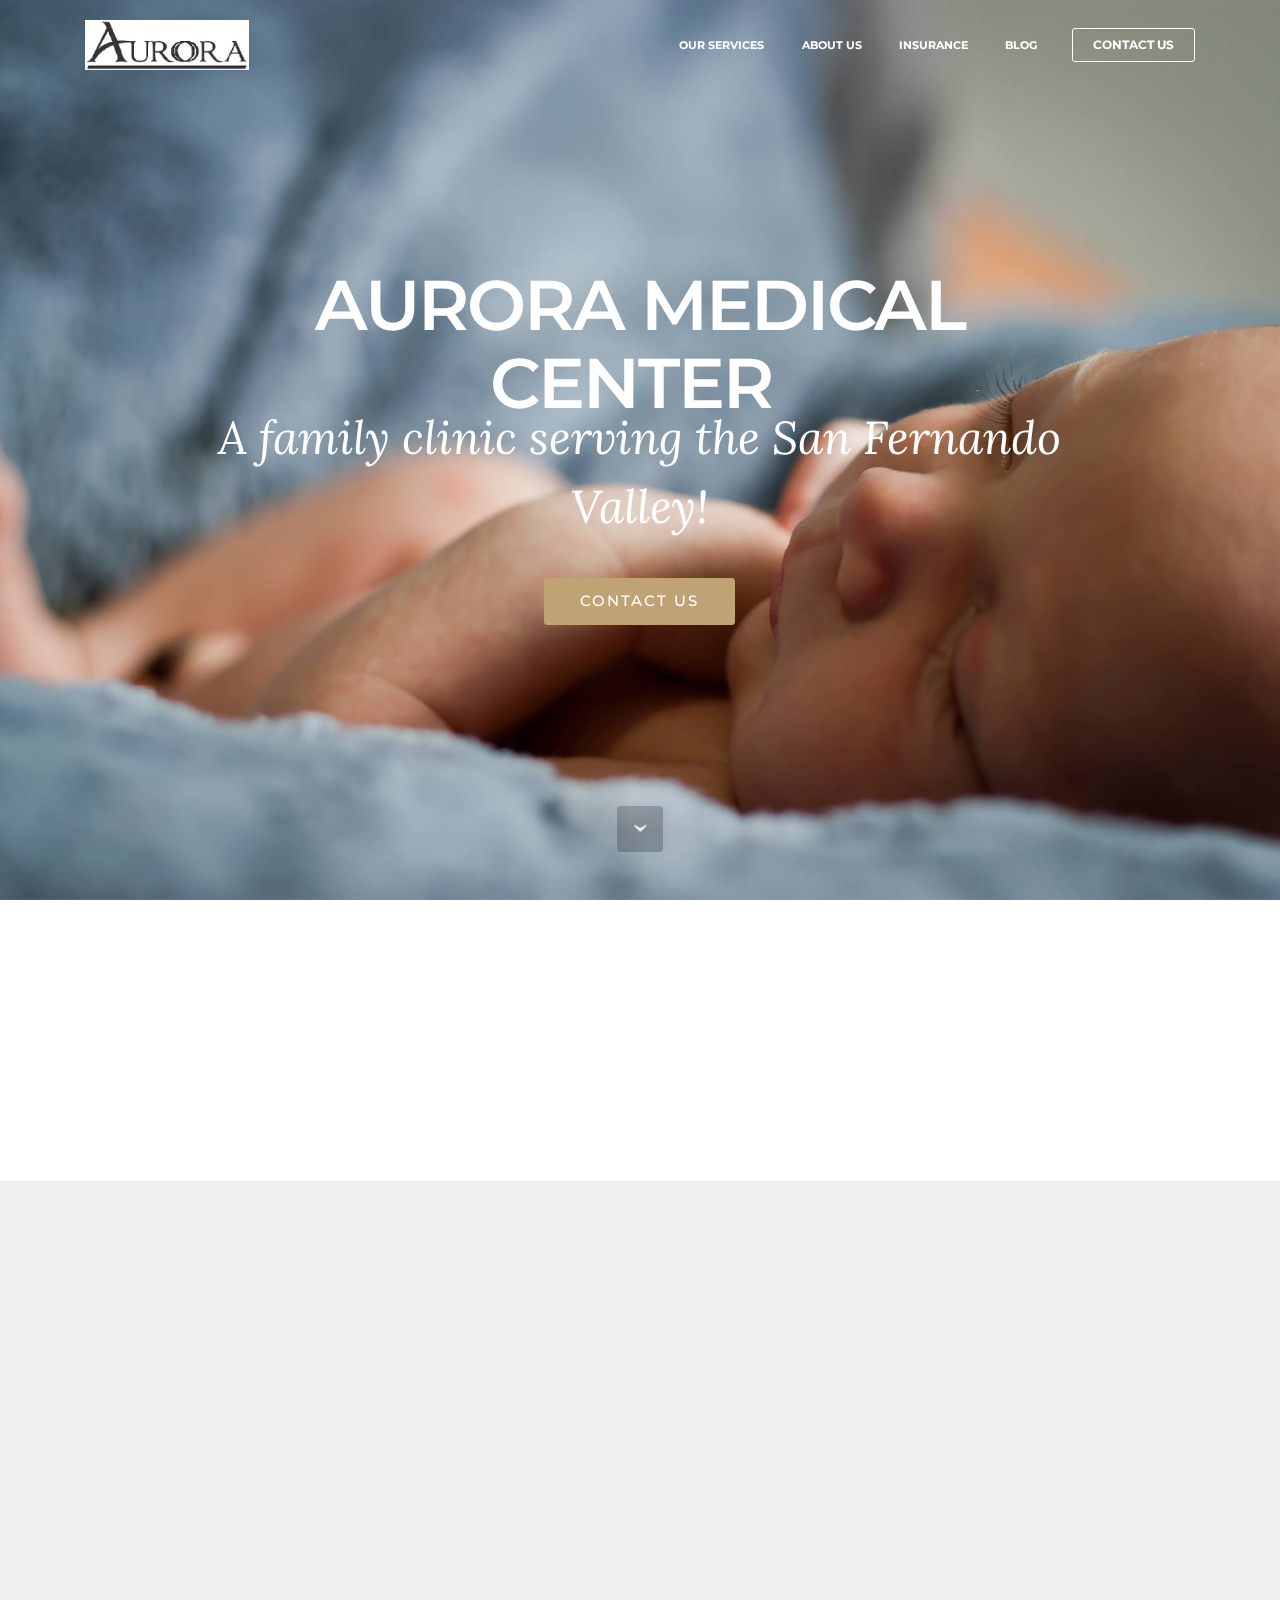
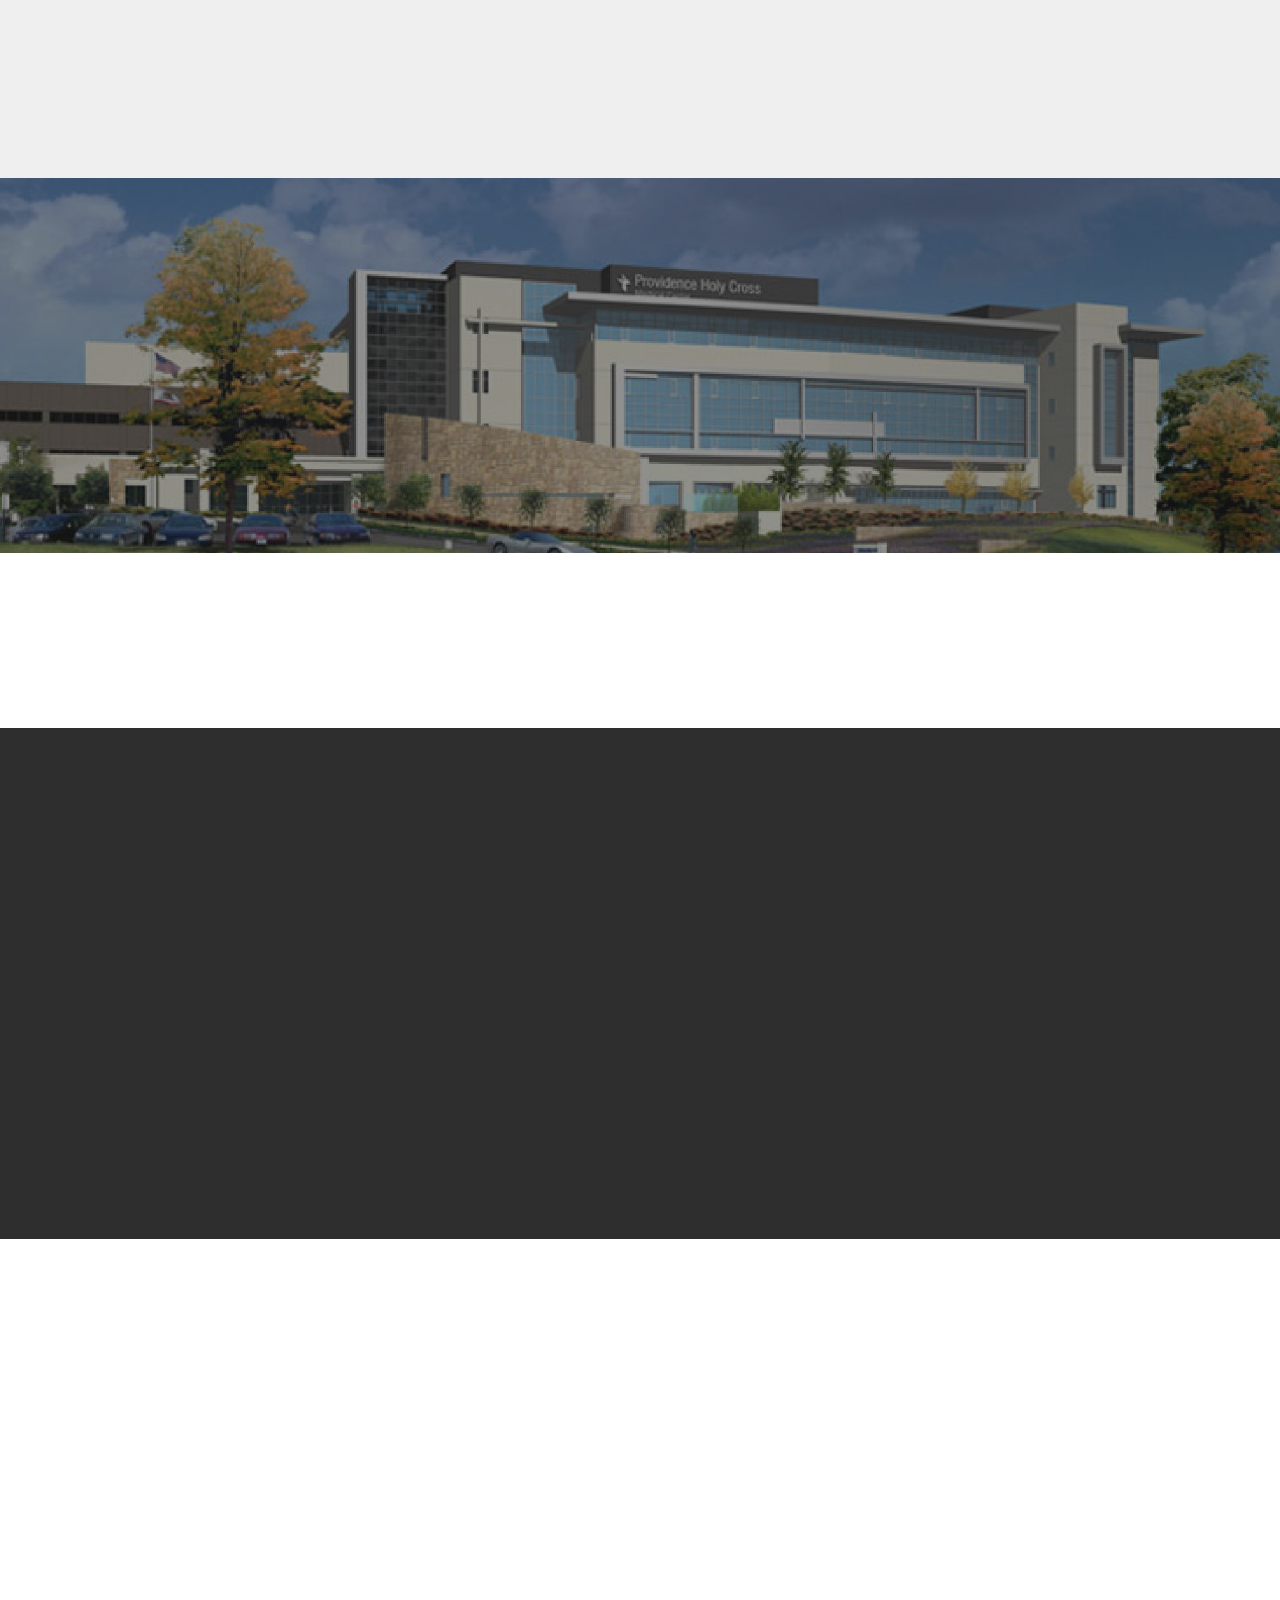
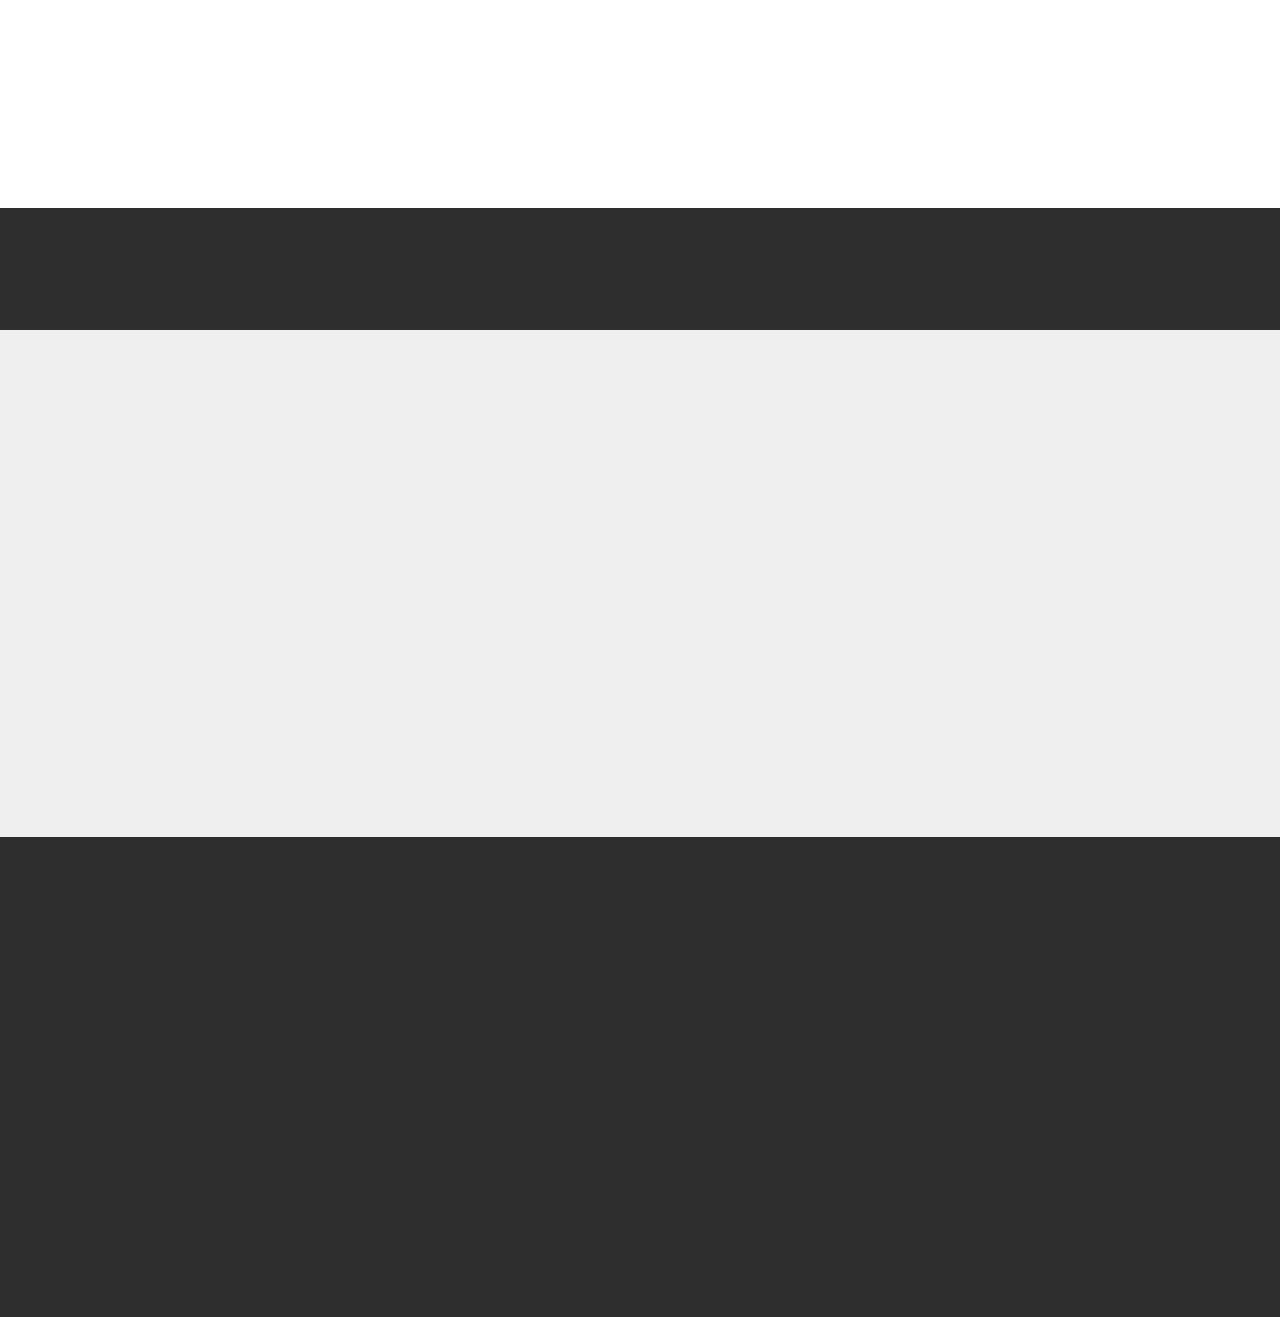
==== commit 2a60e830: "create github pages" ====
--- a/index.html
+++ b/index.html
@@ -6,7 +6,7 @@
   <meta http-equiv="X-UA-Compatible" content="IE=edge">
   <meta name="generator" content="Mobirise v3.12.1, mobirise.com">
   <meta name="viewport" content="width=device-width, initial-scale=1">
-  <link rel="shortcut icon" href="assets/images/aurora-logo-no-address-250x100-px-320x128.jpg" type="image/x-icon">
+  <link rel="shortcut icon" href="assets/images/aurora-logo-no-address-250x100-px-421x128.jpg" type="image/x-icon">
   <meta name="description" content="">
   <title>Home</title>
   <link rel="stylesheet" href="https://fonts.googleapis.com/css?family=Lora:400,700,400italic,700italic&amp;subset=latin">
@@ -34,7 +34,7 @@
                 <div class="mbr-table-cell">
 
                     <div class="navbar-brand">
-                        
+                        <a href="index.html" class="navbar-logo"><img src="assets/images/aurora-logo-no-address-250x100-px-421x128.jpg" alt="Mobirise"></a>
                         <a class="navbar-caption" href="https://mobirise.com"></a>
                     </div>
 
@@ -58,7 +58,7 @@
 
 </section>
 
-<section class="engine"><a rel="external" href="https://mobirise.com">https://mobirise.com/</a></section><section class="mbr-section mbr-section-hero mbr-section-full mbr-parallax-background mbr-section-with-arrow mbr-after-navbar" id="header1-b" style="background-image: url(assets/images/carlo-navarro-2000x1333.jpg);">
+<section class="engine"><a rel="external" href="https://mobirise.com">Mobirise Website Builder</a></section><section class="mbr-section mbr-section-hero mbr-section-full mbr-parallax-background mbr-section-with-arrow mbr-after-navbar" id="header1-b" style="background-image: url(assets/images/carlo-navarro-2000x1333.jpg);">
 
     
 
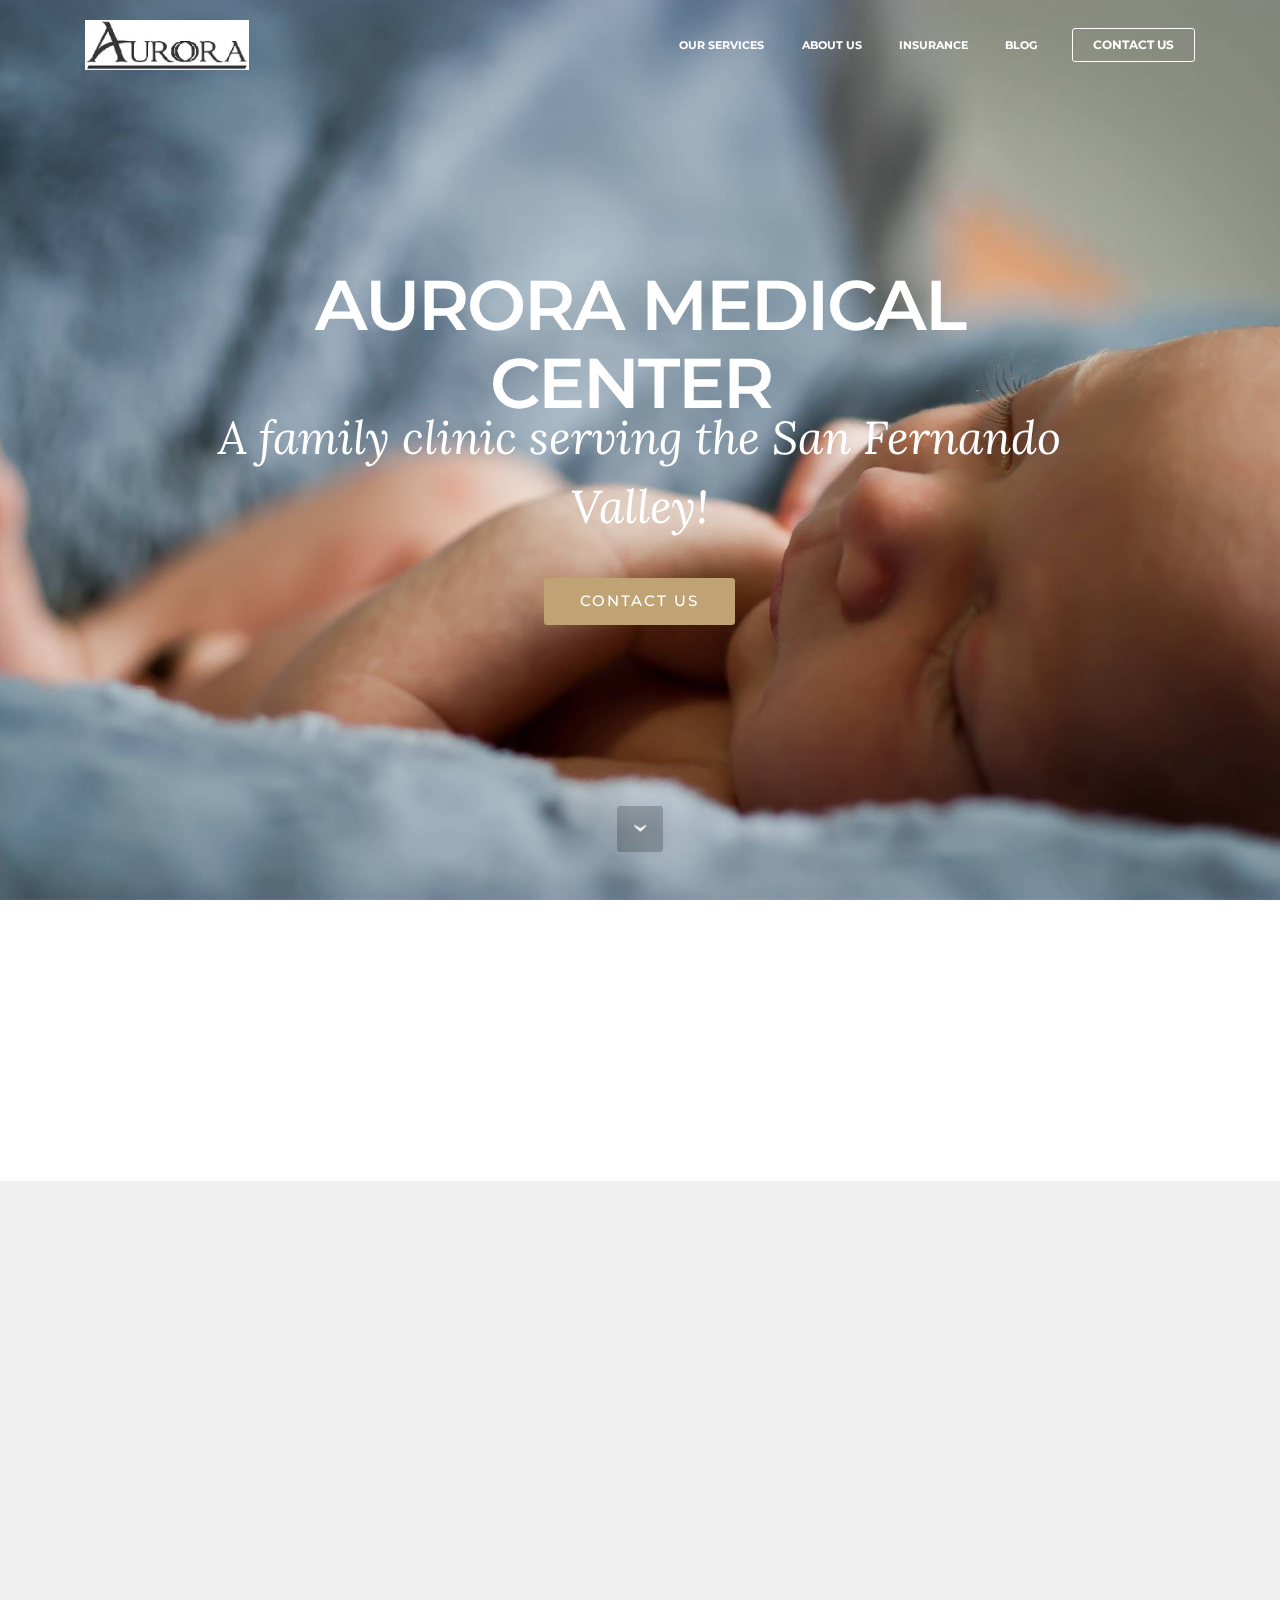
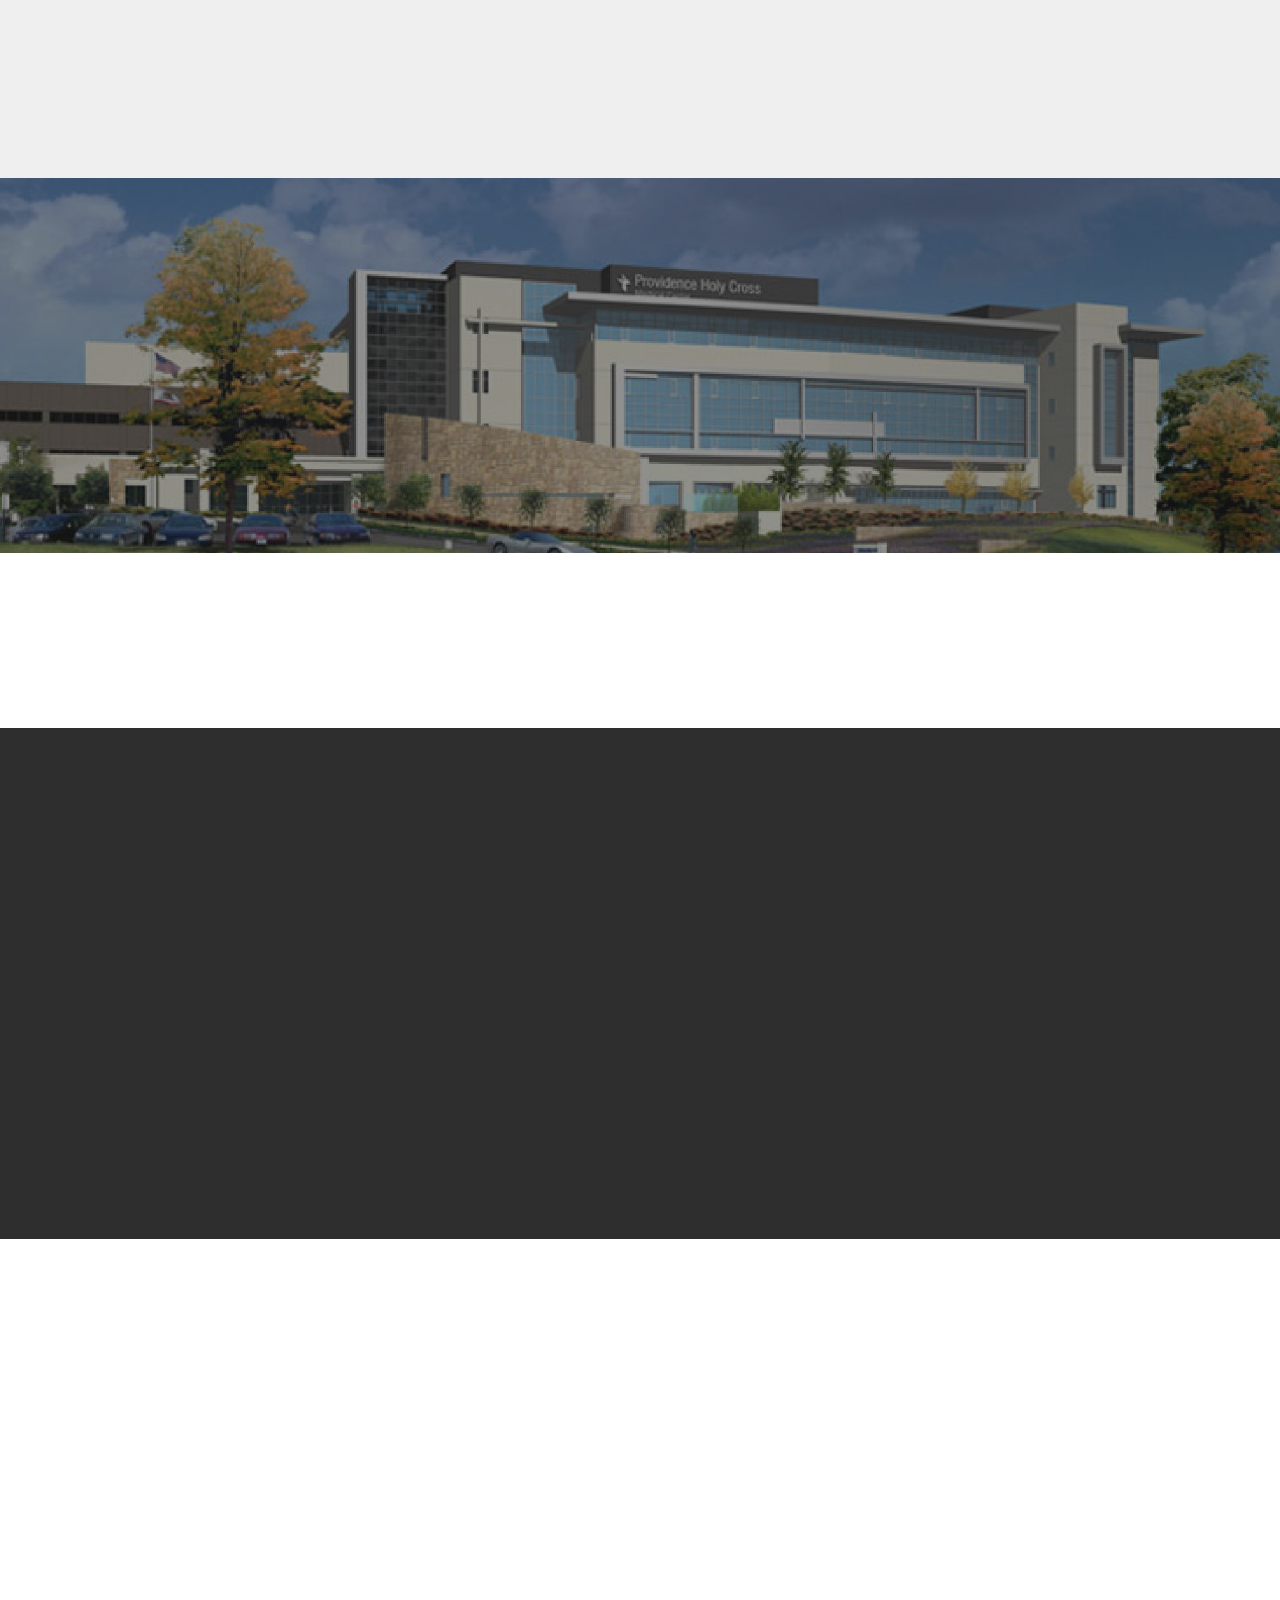
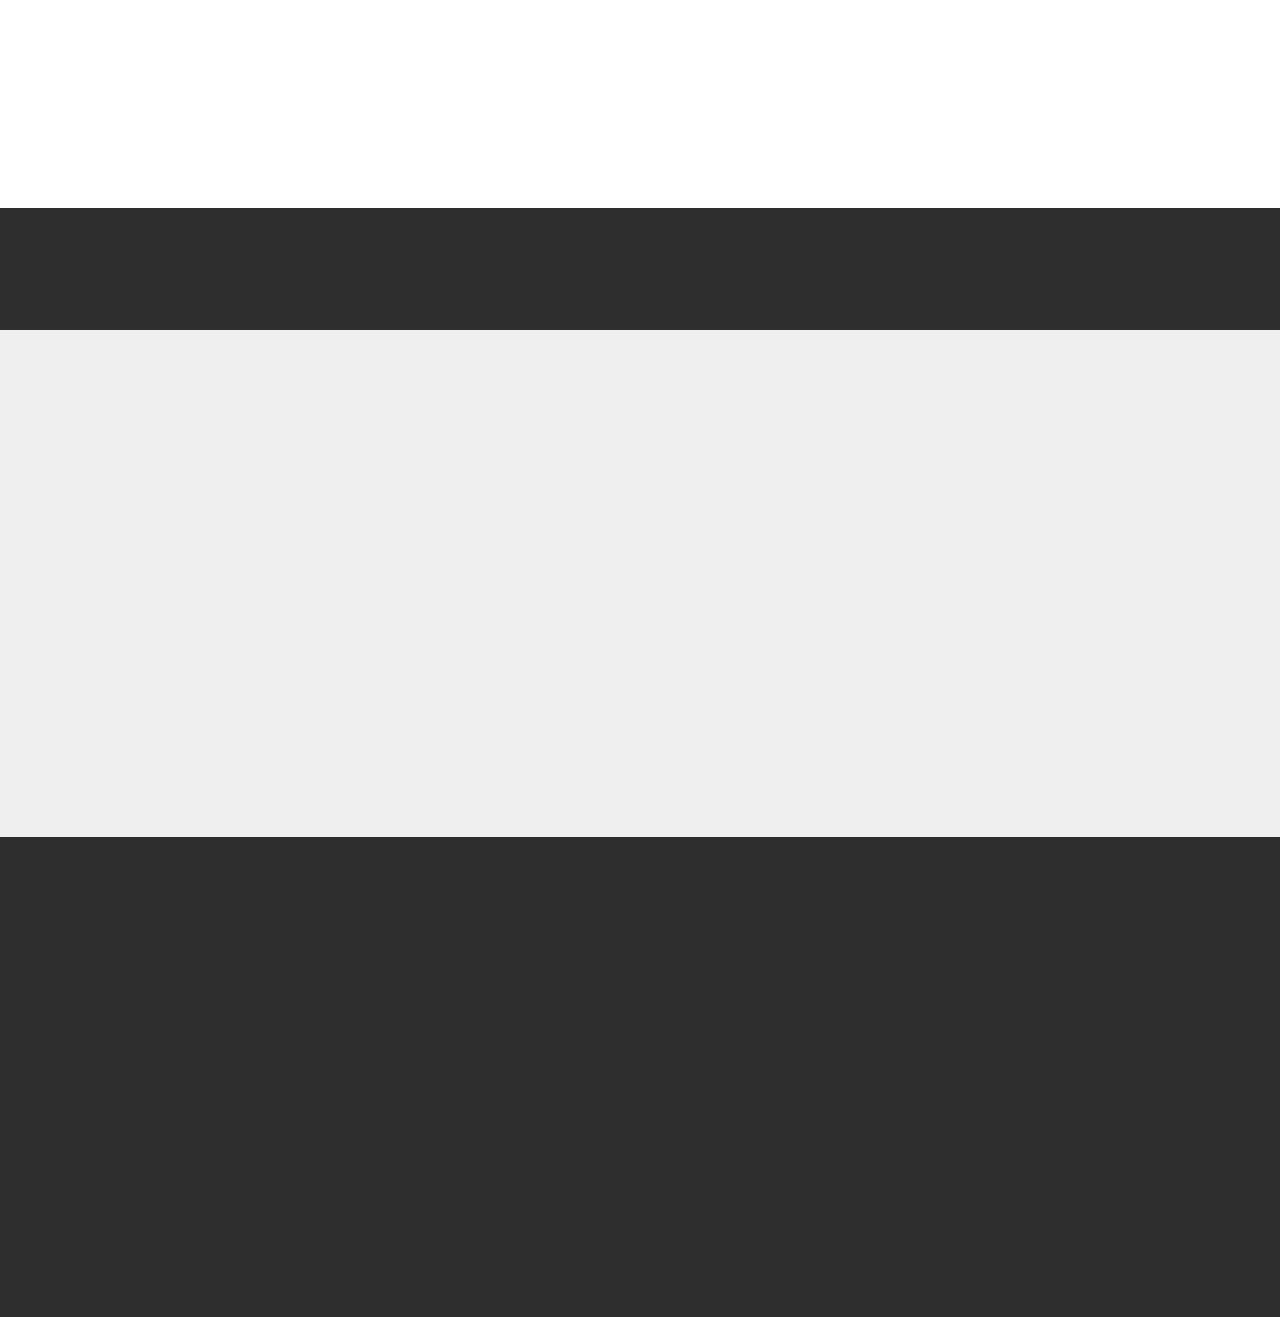
==== commit e608d8eb: "create github pages" ====
--- a/index.html
+++ b/index.html
@@ -58,7 +58,7 @@
 
 </section>
 
-<section class="engine"><a rel="external" href="https://mobirise.com">Mobirise Website Builder</a></section><section class="mbr-section mbr-section-hero mbr-section-full mbr-parallax-background mbr-section-with-arrow mbr-after-navbar" id="header1-b" style="background-image: url(assets/images/carlo-navarro-2000x1333.jpg);">
+<section class="engine"><a rel="external" href="https://mobirise.com">Web Builder</a></section><section class="mbr-section mbr-section-hero mbr-section-full mbr-parallax-background mbr-section-with-arrow mbr-after-navbar" id="header1-b" style="background-image: url(assets/images/carlo-navarro-2000x1333.jpg);">
 
     
 
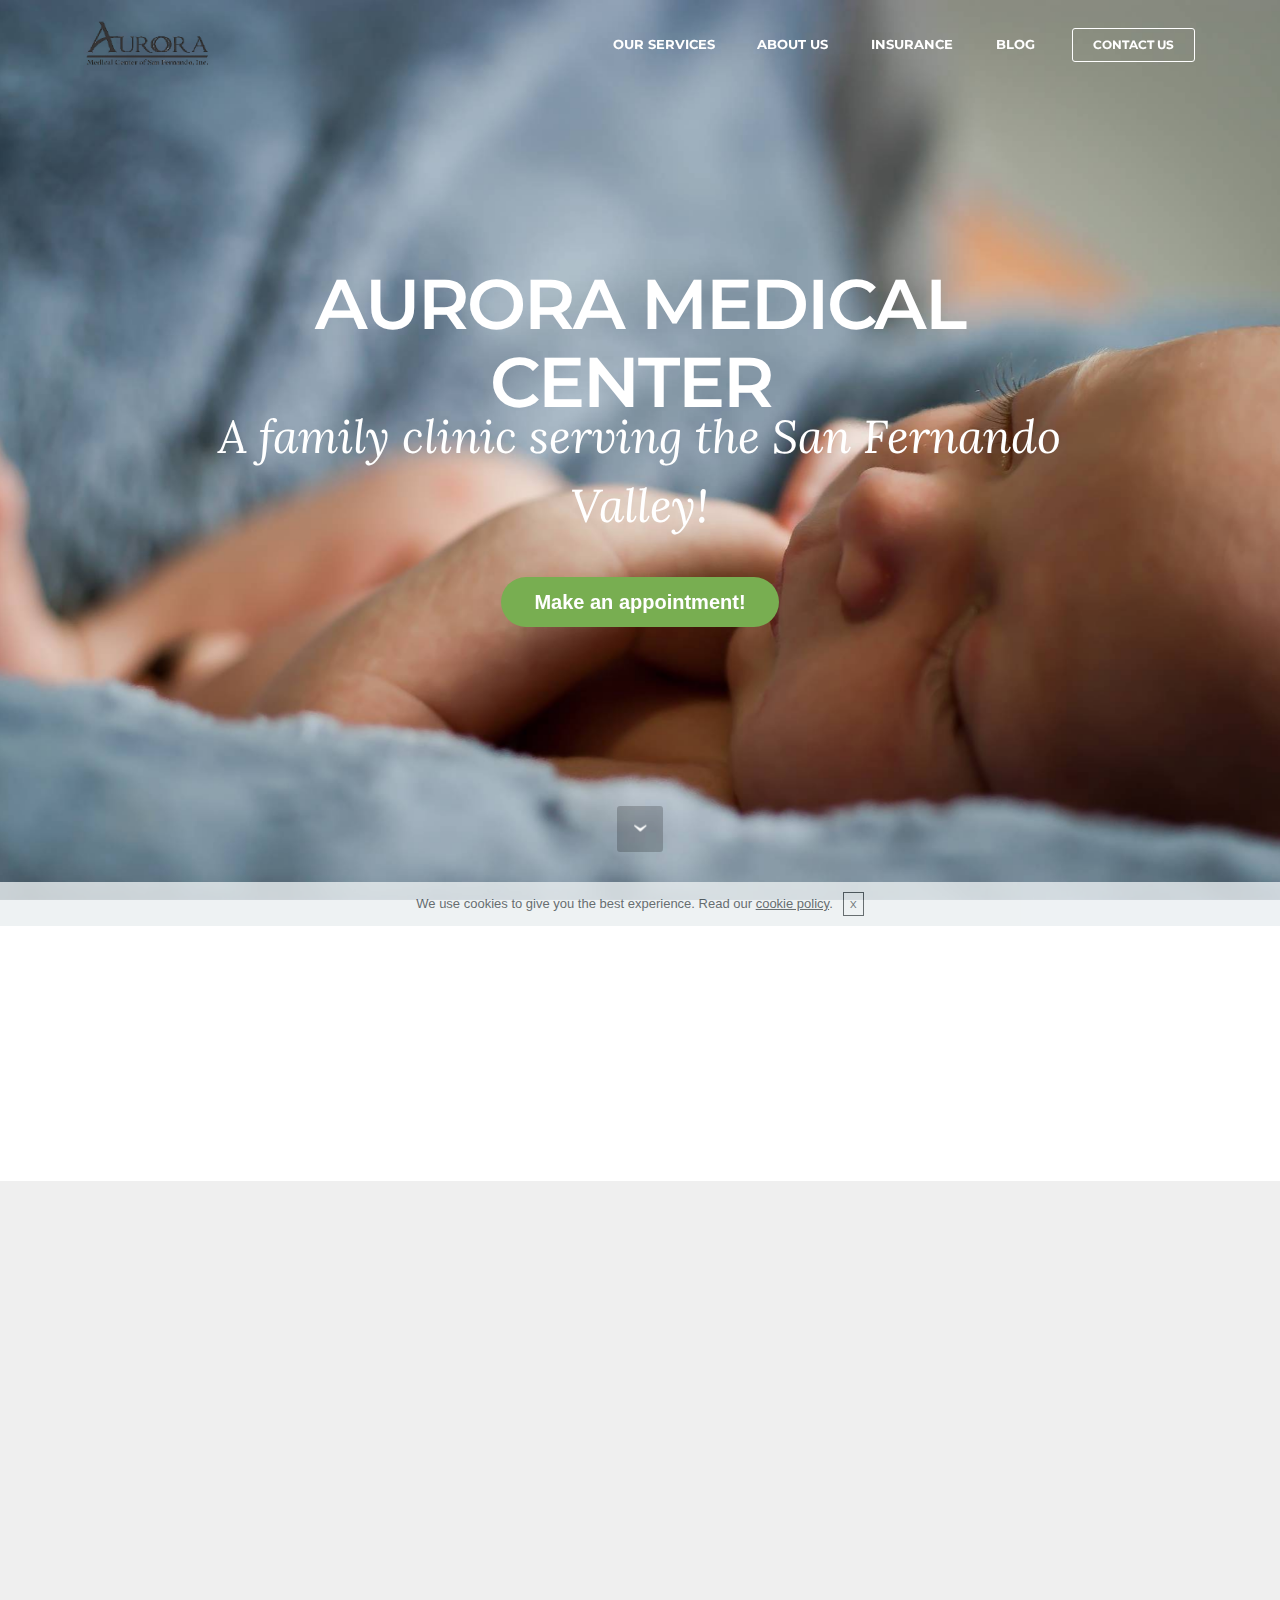
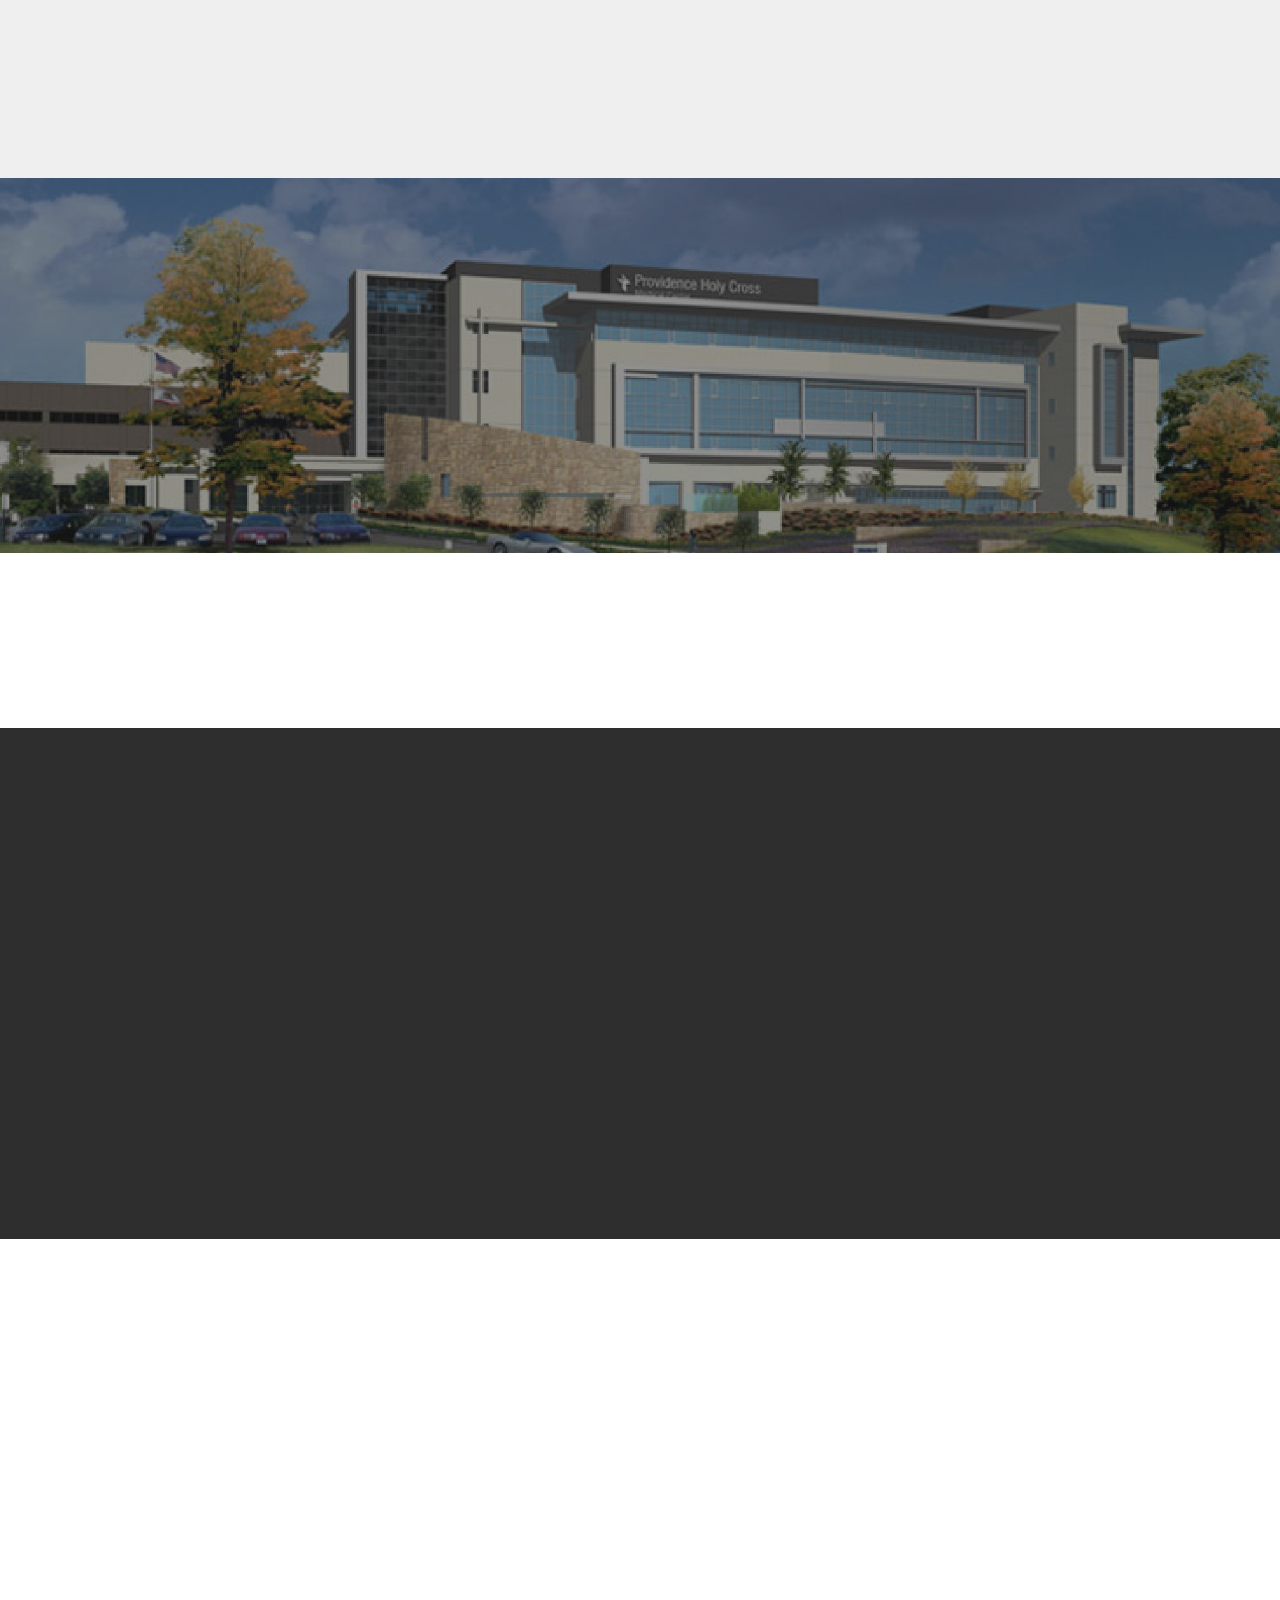
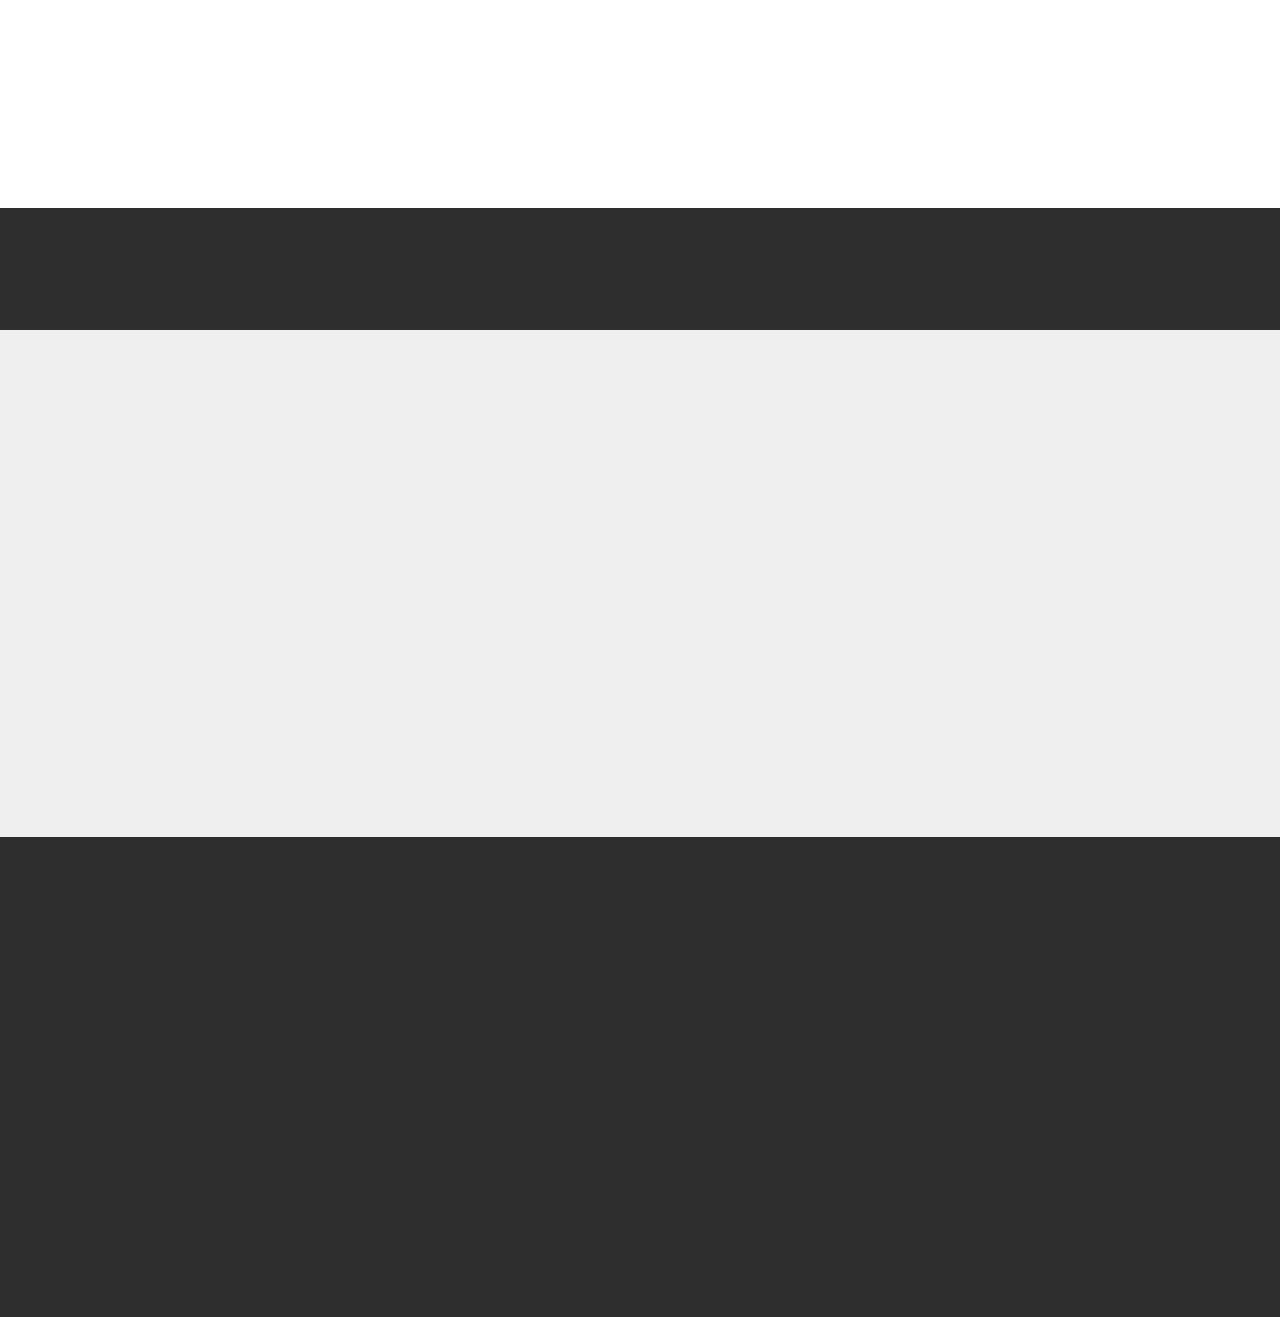
==== commit e48e56bd: "create github pages" ====
--- a/index.html
+++ b/index.html
@@ -6,7 +6,7 @@
   <meta http-equiv="X-UA-Compatible" content="IE=edge">
   <meta name="generator" content="Mobirise v3.12.1, mobirise.com">
   <meta name="viewport" content="width=device-width, initial-scale=1">
-  <link rel="shortcut icon" href="assets/images/aurora-logo-no-address-250x100-px-421x128.jpg" type="image/x-icon">
+  <link rel="shortcut icon" href="assets/images/aurora-2-320x128.png" type="image/x-icon">
   <meta name="description" content="">
   <title>Home</title>
   <link rel="stylesheet" href="https://fonts.googleapis.com/css?family=Lora:400,700,400italic,700italic&amp;subset=latin">
@@ -34,7 +34,7 @@
                 <div class="mbr-table-cell">
 
                     <div class="navbar-brand">
-                        <a href="index.html" class="navbar-logo"><img src="assets/images/aurora-logo-no-address-250x100-px-421x128.jpg" alt="Mobirise"></a>
+                        <a href="index.html" class="navbar-logo"><img src="assets/images/aurora-2-320x128.png" alt="Mobirise"></a>
                         <a class="navbar-caption" href="https://mobirise.com"></a>
                     </div>
 
@@ -58,7 +58,7 @@
 
 </section>
 
-<section class="engine"><a rel="external" href="https://mobirise.com">Web Builder</a></section><section class="mbr-section mbr-section-hero mbr-section-full mbr-parallax-background mbr-section-with-arrow mbr-after-navbar" id="header1-b" style="background-image: url(assets/images/carlo-navarro-2000x1333.jpg);">
+<section class="engine"><a rel="external" href="https://mobirise.com">mobirise.com</a></section><div id="header1-b" custom-code="true" class="mbr-after-navbar"><section class="mbr-section mbr-section-hero mbr-section-full mbr-parallax-background mbr-section-with-arrow mbr-after-navbar" style="background-image: url(assets/images/carlo-navarro-2000x1333.jpg);">
 
     
 
@@ -68,9 +68,9 @@
             <div class="row">
                 <div class="mbr-section col-md-10 col-md-offset-1 text-xs-center">
 
-                    <h1 class="mbr-section-title display-1">AURORA MEDICAL CENTER&nbsp;</h1>
-                    <p class="mbr-section-lead lead">A family clinic serving the San Fernando Valley!<br></p>
-                    <div class="mbr-section-btn"><a class="btn btn-lg btn-primary" href="Contacto.html">CONTACT US</a> </div>
+                    <h1 class="mbr-section-title display-1 mbr-editable-content">AURORA MEDICAL CENTER&nbsp;</h1>
+                    <p class="mbr-section-lead lead mbr-editable-content">A family clinic serving the San Fernando Valley!<br></p>
+                    <div class="mbr-section-btn"><a class="typeform-share button" href="https://juanjo21.typeform.com/to/XrLbv7" data-mode="popup" style="display:inline-block;text-decoration:none;background-color:#78ae51;color:white;cursor:pointer;font-family:Helvetica,Arial,sans-serif;font-size:20px;line-height:50px;text-align:center;margin:0;height:50px;padding:0px 33px;border-radius:25px;max-width:100%;white-space:nowrap;overflow:hidden;text-overflow:ellipsis;font-weight:bold;-webkit-font-smoothing:antialiased;-moz-osx-font-smoothing:grayscale;" target="_blank">Make an appointment! </a> <script> (function() { var qs,js,q,s,d=document, gi=d.getElementById, ce=d.createElement, gt=d.getElementsByTagName, id="typef_orm_share", b="https://embed.typeform.com/"; if(!gi.call(d,id)){ js=ce.call(d,"script"); js.id=id; js.src=b+"embed.js"; q=gt.call(d,"script")[0]; q.parentNode.insertBefore(js,q) } })() </script></div>
                 </div>
             </div>
         </div>
@@ -78,7 +78,7 @@
 
     <div class="mbr-arrow mbr-arrow-floating" aria-hidden="true"><a href="#header3-n"><i class="mbr-arrow-icon"></i></a></div>
 
-</section>
+</section></div>
 
 <section class="mbr-section mbr-section__container article" id="header3-n" style="background-color: rgb(255, 255, 255); padding-top: 20px; padding-bottom: 20px;">
     <div class="container">
@@ -484,6 +484,8 @@
   <script src="assets/tether/tether.min.js"></script>
   <script src="assets/bootstrap/js/bootstrap.min.js"></script>
   <script src="assets/smooth-scroll/smooth-scroll.js"></script>
+  <script src="assets/cookies-alert-plugin/cookies-alert-core.js"></script>
+  <script src="assets/cookies-alert-plugin/cookies-alert-script.js"></script>
   <script src="assets/dropdown/js/script.min.js"></script>
   <script src="assets/touch-swipe/jquery.touch-swipe.min.js"></script>
   <script src="assets/viewport-checker/jquery.viewportchecker.js"></script>
@@ -492,5 +494,6 @@
   
   
   <input name="animation" type="hidden">
+  <input name="cookieData" type="hidden" data-cookie-text="We use cookies to give you the best experience. Read our <a href='privacy.html'>cookie policy</a>.">
   </body>
 </html>--- a/assets/mobirise/css/mbr-additional.css
+++ b/assets/mobirise/css/mbr-additional.css
@@ -429,11 +429,11 @@
   color: #ffffff;
 }
 #menu-d .link {
-  font-size: 0.7rem;
+  font-size: 0.8rem;
 }
 #menu-d .dropdown-item,
 #menu-d .nav-dropdown-sm .link {
-  font-size: 0.758rem;
+  font-size: 0.866rem;
 }
 #menu-d .link:hover,
 #menu-d .dropdown-item:hover,
@@ -443,19 +443,19 @@
 }
 #menu-d .link[aria-expanded="true"],
 #menu-d .dropdown-menu {
-  background: #141414;
+  background: #e6e6e6;
 }
 #menu-d .nav-dropdown-sm .link:focus,
 #menu-d .nav-dropdown-sm .link:hover,
 #menu-d .nav-dropdown-sm .dropdown-item:focus,
 #menu-d .nav-dropdown-sm .dropdown-item:hover {
-  background: #262626!important;
+  background: #f7f7f7!important;
 }
 #menu-d .navbar,
 #menu-d .nav-dropdown-sm,
 #menu-d .nav-dropdown-sm .link[aria-expanded="true"],
 #menu-d .nav-dropdown-sm .dropdown-menu {
-  background: #2e2e2e;
+  background: #ffffff;
 }
 #menu-d .bg-color.transparent .link {
   color: #ffffff;
@@ -535,6 +535,68 @@
 #features7-z .iconbox {
   background-color: #c0a375;
   border-color: #c0a375;
+}
+#ext_menu-k .hide-buttons .nav-btn {
+  display: none !important;
+}
+#ext_menu-k .navbar-caption {
+  color: #ffffff;
+  font-size: 15px;
+}
+#ext_menu-k .navbar-toggler {
+  color: #28324e;
+}
+#ext_menu-k .close-icon::before,
+#ext_menu-k .close-icon::after {
+  background-color: #28324e;
+}
+#ext_menu-k .link,
+#ext_menu-k .dropdown-item {
+  color: #28324e;
+}
+#ext_menu-k .link {
+  font-size: 0.95rem;
+}
+#ext_menu-k .dropdown-item,
+#ext_menu-k .nav-dropdown-sm .link {
+  font-size: 1.029rem;
+}
+#ext_menu-k .link:hover,
+#ext_menu-k .dropdown-item:hover,
+#ext_menu-k .link:focus,
+#ext_menu-k .dropdown-item:focus {
+  color: #c0a375;
+}
+#ext_menu-k .link[aria-expanded="true"],
+#ext_menu-k .dropdown-menu {
+  background: #e6e6e6;
+}
+#ext_menu-k .nav-dropdown-sm .link:focus,
+#ext_menu-k .nav-dropdown-sm .link:hover,
+#ext_menu-k .nav-dropdown-sm .dropdown-item:focus,
+#ext_menu-k .nav-dropdown-sm .dropdown-item:hover {
+  background: #f7f7f7!important;
+}
+#ext_menu-k .navbar,
+#ext_menu-k .nav-dropdown-sm,
+#ext_menu-k .nav-dropdown-sm .link[aria-expanded="true"],
+#ext_menu-k .nav-dropdown-sm .dropdown-menu {
+  background: #ffffff;
+}
+#ext_menu-k .bg-color.transparent .link {
+  color: #28324e;
+  transition: none;
+}
+#ext_menu-k .bg-color.transparent.opened .link {
+  transition: color 0.2s ease-in-out;
+}
+#ext_menu-k .bg-color.transparent.opened .link:hover,
+#ext_menu-k .bg-color.transparent.opened .link:focus {
+  color: #c0a375;
+}
+#ext_menu-k .link[aria-expanded="true"],
+#ext_menu-k .dropdown-item[aria-expanded="true"] {
+  color: #c0a375!important;
 }
 #ext_menu-k .hide-buttons .nav-btn {
   display: none !important;
@@ -598,68 +660,6 @@
 #ext_menu-k .dropdown-item[aria-expanded="true"] {
   color: #c0a375!important;
 }
-#ext_menu-k .hide-buttons .nav-btn {
-  display: none !important;
-}
-#ext_menu-k .navbar-caption {
-  color: #ffffff;
-  font-size: 15px;
-}
-#ext_menu-k .navbar-toggler {
-  color: #ffffff;
-}
-#ext_menu-k .close-icon::before,
-#ext_menu-k .close-icon::after {
-  background-color: #ffffff;
-}
-#ext_menu-k .link,
-#ext_menu-k .dropdown-item {
-  color: #ffffff;
-}
-#ext_menu-k .link {
-  font-size: 0.95rem;
-}
-#ext_menu-k .dropdown-item,
-#ext_menu-k .nav-dropdown-sm .link {
-  font-size: 1.029rem;
-}
-#ext_menu-k .link:hover,
-#ext_menu-k .dropdown-item:hover,
-#ext_menu-k .link:focus,
-#ext_menu-k .dropdown-item:focus {
-  color: #c0a375;
-}
-#ext_menu-k .link[aria-expanded="true"],
-#ext_menu-k .dropdown-menu {
-  background: #141414;
-}
-#ext_menu-k .nav-dropdown-sm .link:focus,
-#ext_menu-k .nav-dropdown-sm .link:hover,
-#ext_menu-k .nav-dropdown-sm .dropdown-item:focus,
-#ext_menu-k .nav-dropdown-sm .dropdown-item:hover {
-  background: #262626!important;
-}
-#ext_menu-k .navbar,
-#ext_menu-k .nav-dropdown-sm,
-#ext_menu-k .nav-dropdown-sm .link[aria-expanded="true"],
-#ext_menu-k .nav-dropdown-sm .dropdown-menu {
-  background: #2e2e2e;
-}
-#ext_menu-k .bg-color.transparent .link {
-  color: #ffffff;
-  transition: none;
-}
-#ext_menu-k .bg-color.transparent.opened .link {
-  transition: color 0.2s ease-in-out;
-}
-#ext_menu-k .bg-color.transparent.opened .link:hover,
-#ext_menu-k .bg-color.transparent.opened .link:focus {
-  color: #c0a375;
-}
-#ext_menu-k .link[aria-expanded="true"],
-#ext_menu-k .dropdown-item[aria-expanded="true"] {
-  color: #c0a375!important;
-}
 #form1-16 .form-control-label {
   color: #41a85f;
 }
@@ -671,15 +671,15 @@
   font-size: 15px;
 }
 #ext_menu-17 .navbar-toggler {
-  color: #ffffff;
+  color: #28324e;
 }
 #ext_menu-17 .close-icon::before,
 #ext_menu-17 .close-icon::after {
-  background-color: #ffffff;
+  background-color: #28324e;
 }
 #ext_menu-17 .link,
 #ext_menu-17 .dropdown-item {
-  color: #ffffff;
+  color: #28324e;
 }
 #ext_menu-17 .link {
   font-size: 0.95rem;
@@ -696,22 +696,22 @@
 }
 #ext_menu-17 .link[aria-expanded="true"],
 #ext_menu-17 .dropdown-menu {
-  background: #141414;
+  background: #e6e6e6;
 }
 #ext_menu-17 .nav-dropdown-sm .link:focus,
 #ext_menu-17 .nav-dropdown-sm .link:hover,
 #ext_menu-17 .nav-dropdown-sm .dropdown-item:focus,
 #ext_menu-17 .nav-dropdown-sm .dropdown-item:hover {
-  background: #262626!important;
+  background: #f7f7f7!important;
 }
 #ext_menu-17 .navbar,
 #ext_menu-17 .nav-dropdown-sm,
 #ext_menu-17 .nav-dropdown-sm .link[aria-expanded="true"],
 #ext_menu-17 .nav-dropdown-sm .dropdown-menu {
-  background: #2e2e2e;
+  background: #ffffff;
 }
 #ext_menu-17 .bg-color.transparent .link {
-  color: #ffffff;
+  color: #28324e;
   transition: none;
 }
 #ext_menu-17 .bg-color.transparent.opened .link {
@@ -741,15 +741,15 @@
   font-size: 15px;
 }
 #ext_menu-17 .navbar-toggler {
-  color: #ffffff;
+  color: #28324e;
 }
 #ext_menu-17 .close-icon::before,
 #ext_menu-17 .close-icon::after {
-  background-color: #ffffff;
+  background-color: #28324e;
 }
 #ext_menu-17 .link,
 #ext_menu-17 .dropdown-item {
-  color: #ffffff;
+  color: #28324e;
 }
 #ext_menu-17 .link {
   font-size: 0.95rem;
@@ -766,22 +766,22 @@
 }
 #ext_menu-17 .link[aria-expanded="true"],
 #ext_menu-17 .dropdown-menu {
-  background: #141414;
+  background: #e6e6e6;
 }
 #ext_menu-17 .nav-dropdown-sm .link:focus,
 #ext_menu-17 .nav-dropdown-sm .link:hover,
 #ext_menu-17 .nav-dropdown-sm .dropdown-item:focus,
 #ext_menu-17 .nav-dropdown-sm .dropdown-item:hover {
-  background: #262626!important;
+  background: #f7f7f7!important;
 }
 #ext_menu-17 .navbar,
 #ext_menu-17 .nav-dropdown-sm,
 #ext_menu-17 .nav-dropdown-sm .link[aria-expanded="true"],
 #ext_menu-17 .nav-dropdown-sm .dropdown-menu {
-  background: #2e2e2e;
+  background: #ffffff;
 }
 #ext_menu-17 .bg-color.transparent .link {
-  color: #ffffff;
+  color: #28324e;
   transition: none;
 }
 #ext_menu-17 .bg-color.transparent.opened .link {
@@ -801,6 +801,12 @@
 #msg-box2-1j .mbr-section-subtitle {
   color: #a0a0a0;
 }
+#msg-box2-1p .mbr-section-title {
+  color: #fff;
+}
+#msg-box2-1p .mbr-section-subtitle {
+  color: #a0a0a0;
+}
 #social-buttons3-1i .mbr-section-title,
 #social-buttons3-1i .btn-social {
   color: #fff;
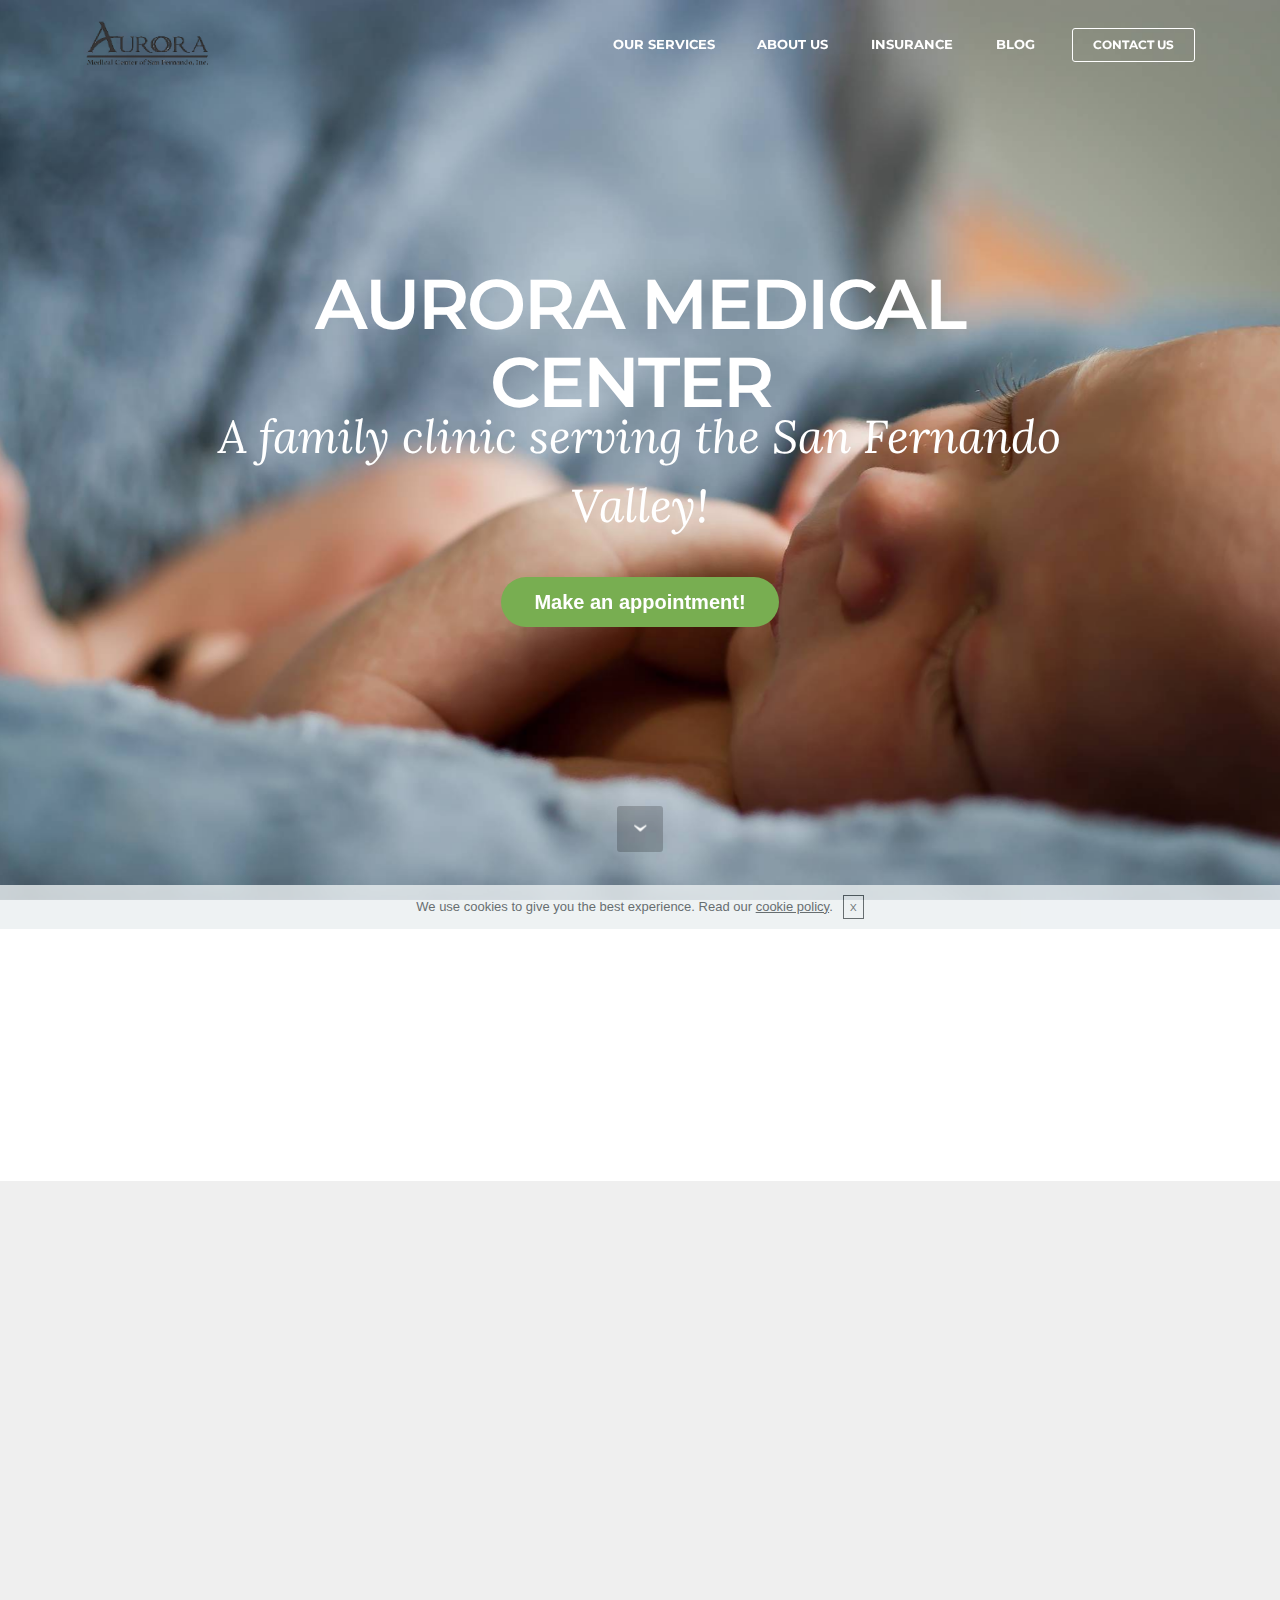
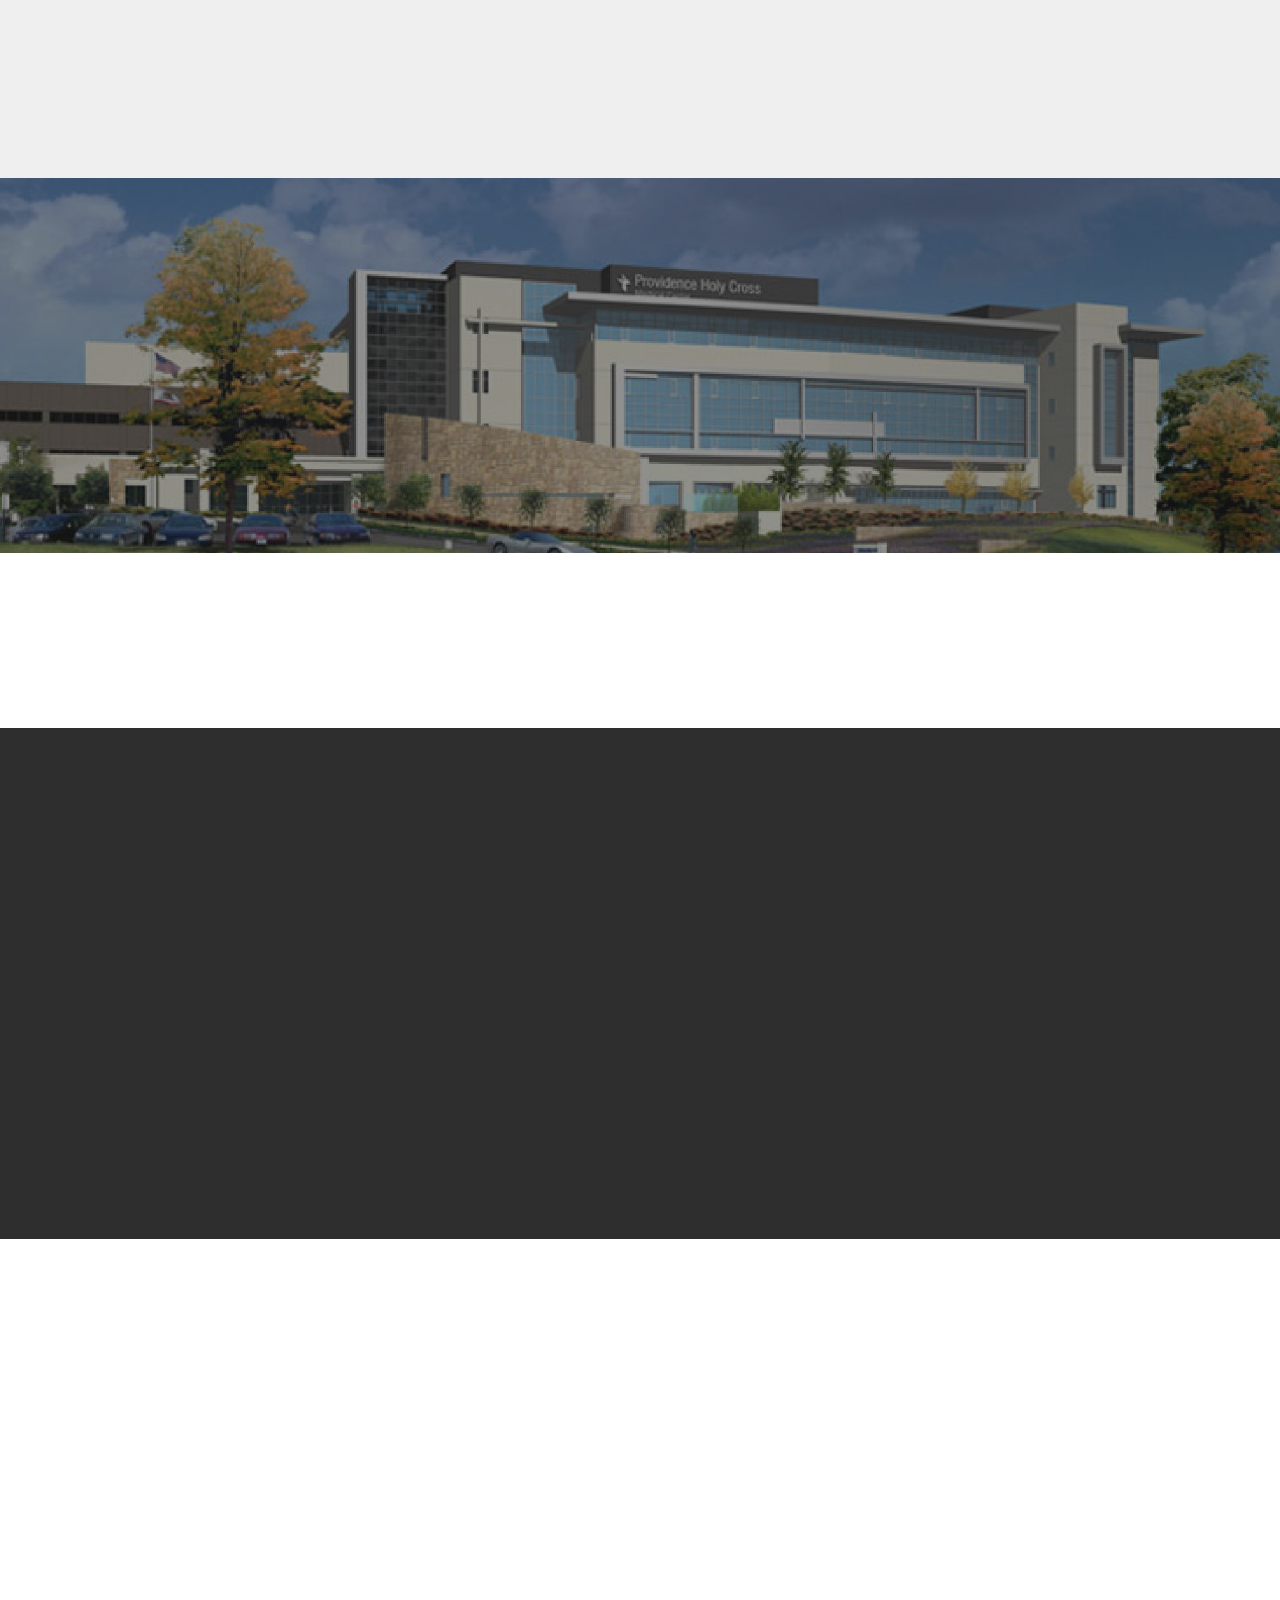
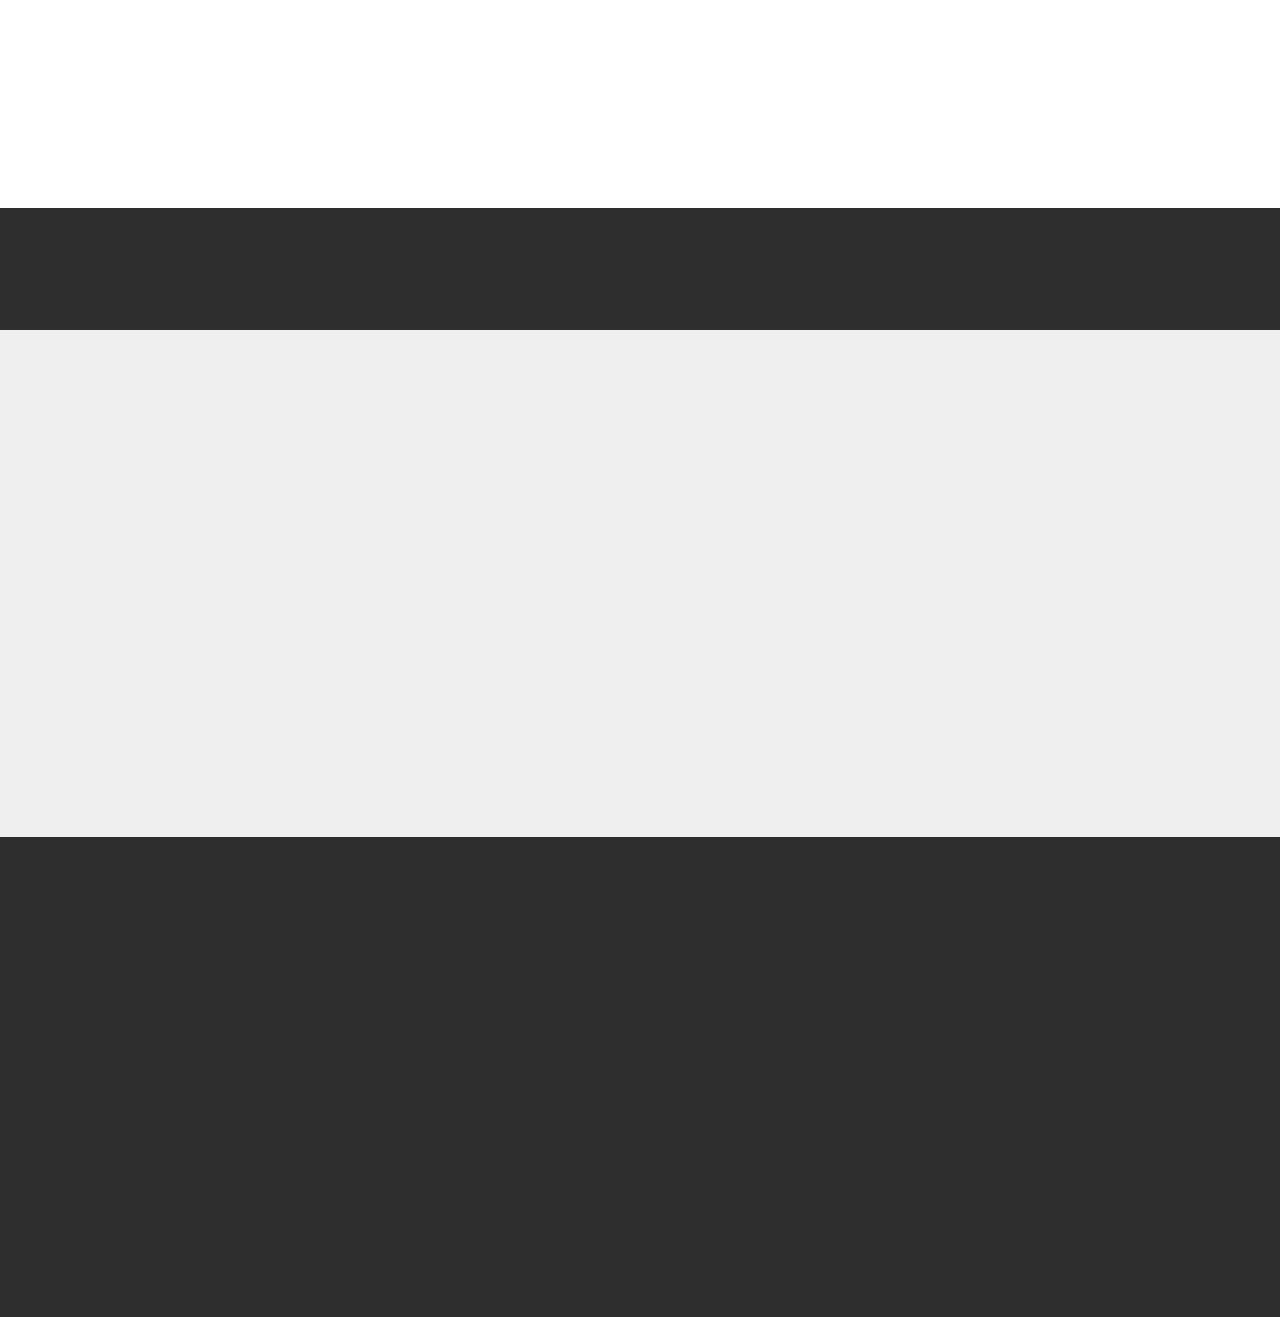
==== commit 050115dc: "create github pages" ====
--- a/index.html
+++ b/index.html
@@ -27,7 +27,7 @@
 <body>
 <section id="menu-d">
 
-    <nav class="navbar navbar-dropdown bg-color transparent navbar-fixed-top">
+    <nav class="navbar navbar-dropdown bg-color transparent">
         <div class="container">
 
             <div class="mbr-table">
@@ -58,7 +58,7 @@
 
 </section>
 
-<section class="engine"><a rel="external" href="https://mobirise.com">mobirise.com</a></section><div id="header1-b" custom-code="true" class="mbr-after-navbar"><section class="mbr-section mbr-section-hero mbr-section-full mbr-parallax-background mbr-section-with-arrow mbr-after-navbar" style="background-image: url(assets/images/carlo-navarro-2000x1333.jpg);">
+<section class="engine"><a rel="external" href="https://mobirise.com">Web Site Creator</a></section><div id="header1-b" custom-code="true" class="mbr-after-navbar"><section class="mbr-section mbr-section-hero mbr-section-full mbr-parallax-background mbr-section-with-arrow mbr-after-navbar" style="background-image: url(assets/images/carlo-navarro-2000x1333.jpg);">
 
     
 
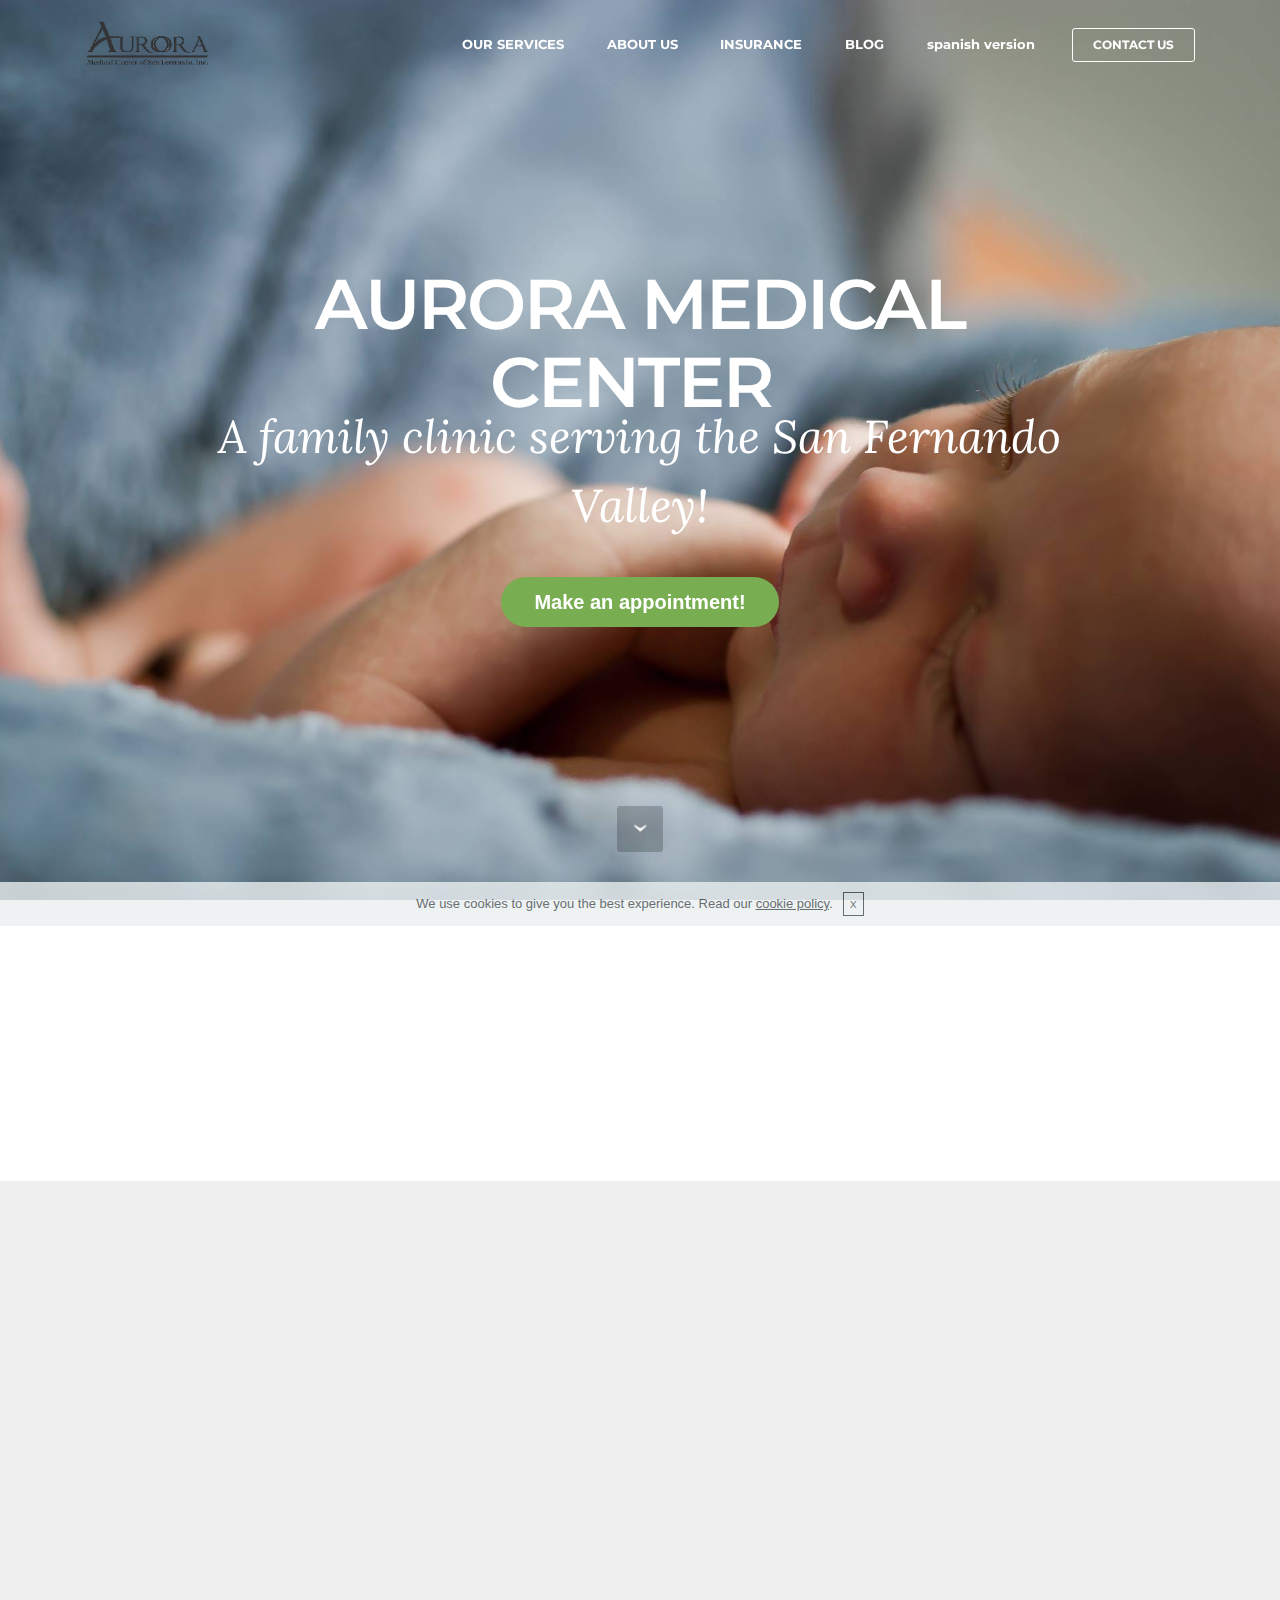
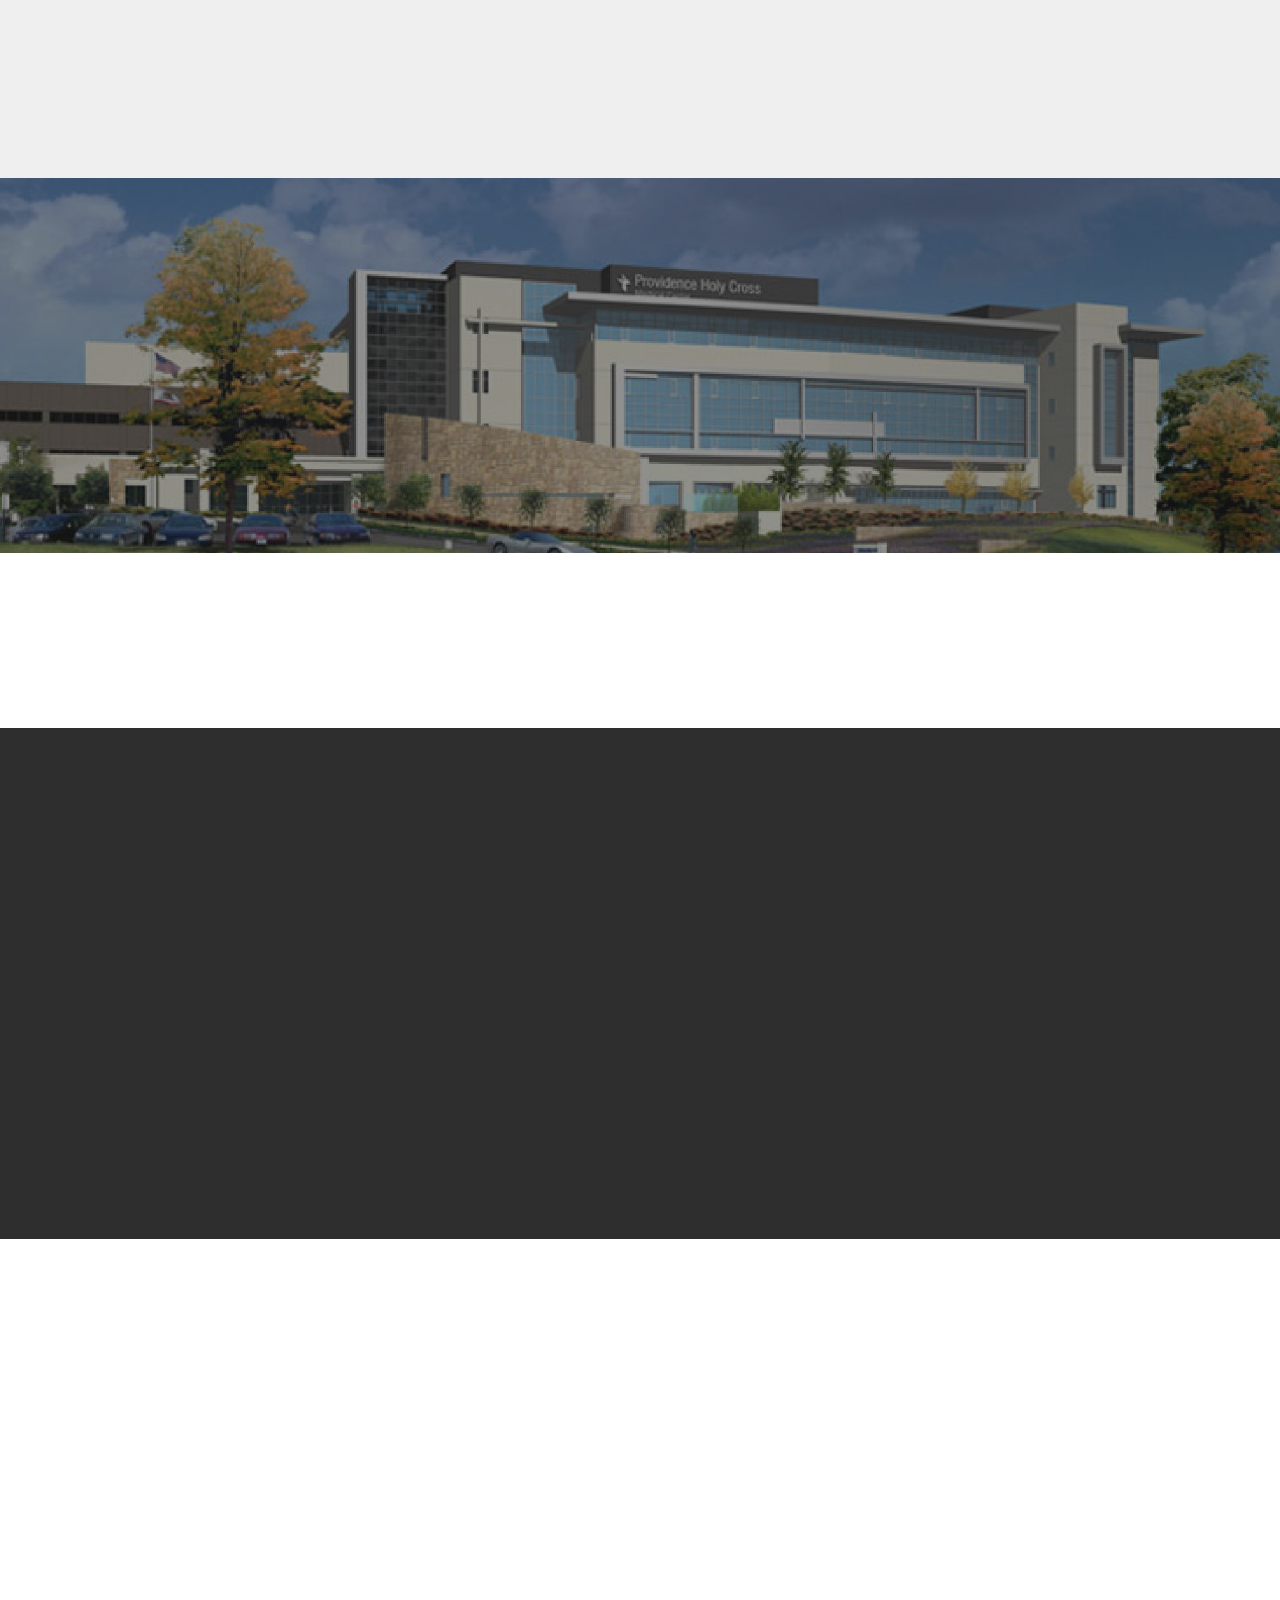
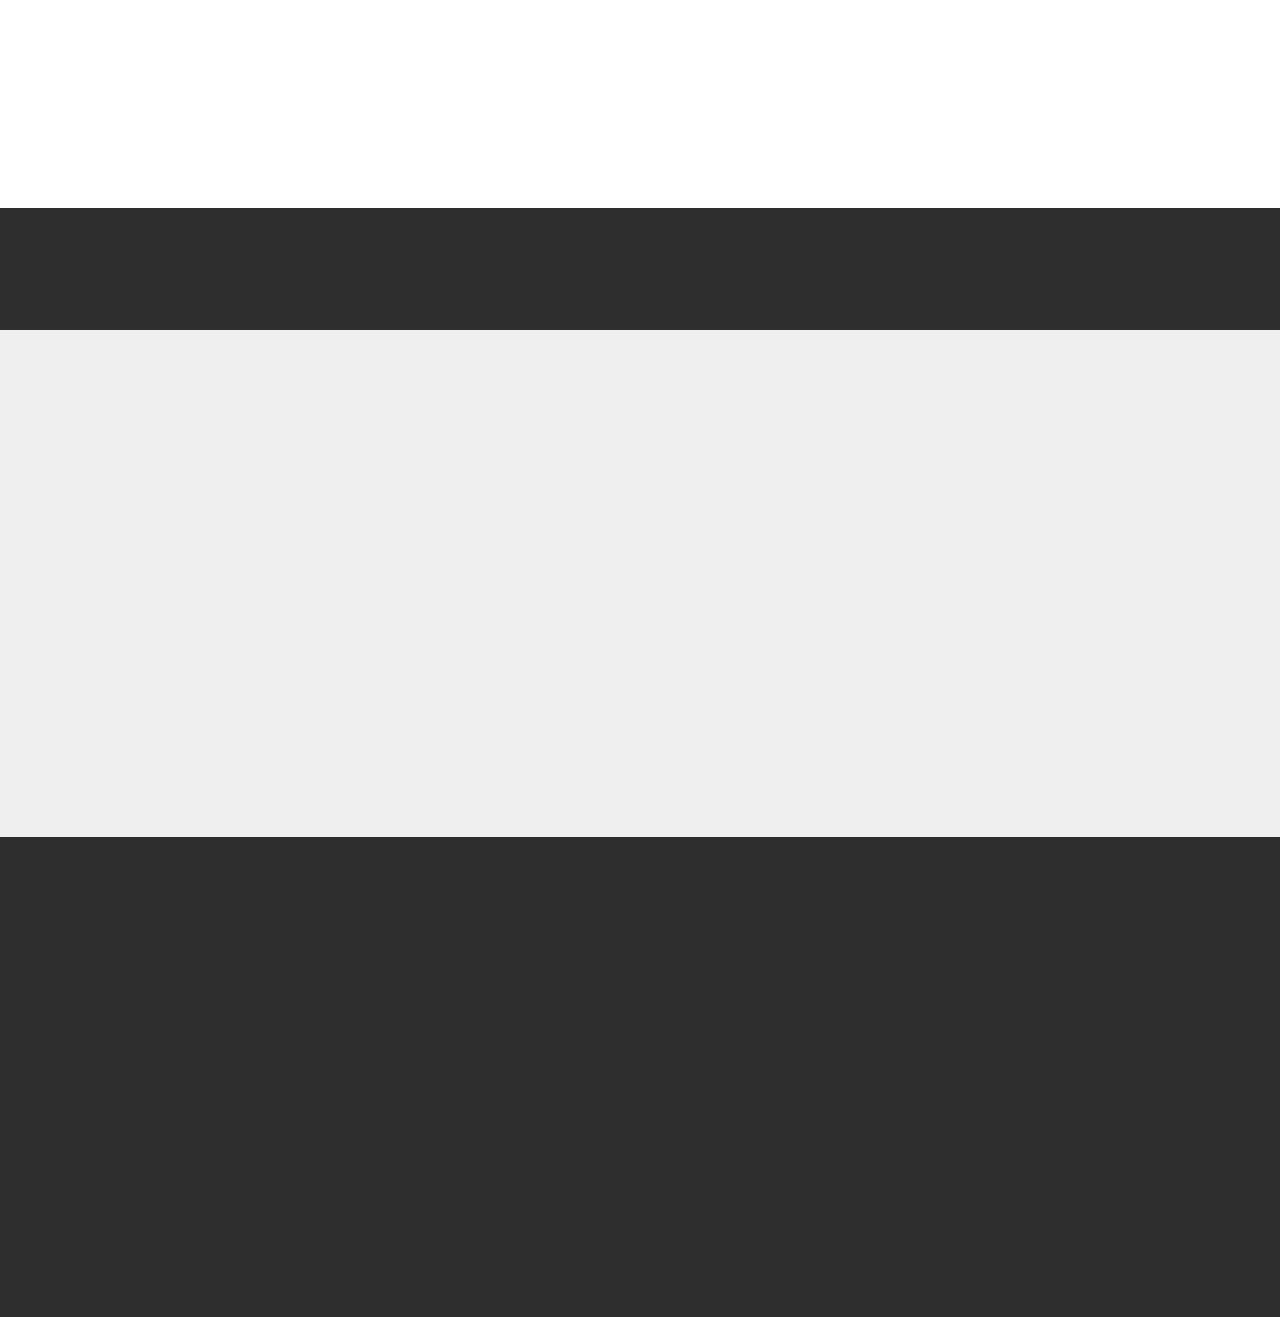
==== commit 4b5126ea: "create github pages" ====
--- a/index.html
+++ b/index.html
@@ -45,7 +45,7 @@
                         <div class="hamburger-icon"></div>
                     </button>
 
-                    <ul class="nav-dropdown collapse pull-xs-right nav navbar-nav navbar-toggleable-sm" id="exCollapsingNavbar"><li class="nav-item dropdown"><a class="nav-link link" href="index.html#header3-n" aria-expanded="false">OUR SERVICES</a></li><li class="nav-item"><a class="nav-link link" href="index.html#header3-t" aria-expanded="false">ABOUT US</a></li><li class="nav-item"><a class="nav-link link" href="index.html#header3-y" aria-expanded="false">INSURANCE</a></li><li class="nav-item"><a class="nav-link link" href="PortadaBlog.html" aria-expanded="false">BLOG</a></li><li class="nav-item nav-btn"><a class="nav-link btn btn-white btn-white-outline" href="Contacto.html">CONTACT US</a></li></ul>
+                    <ul class="nav-dropdown collapse pull-xs-right nav navbar-nav navbar-toggleable-sm" id="exCollapsingNavbar"><li class="nav-item dropdown"><a class="nav-link link" href="index.html#header3-n" aria-expanded="false">OUR SERVICES</a></li><li class="nav-item"><a class="nav-link link" href="index.html#header3-t" aria-expanded="false">ABOUT US</a></li><li class="nav-item"><a class="nav-link link" href="index.html#header3-y" aria-expanded="false">INSURANCE</a></li><li class="nav-item"><a class="nav-link link" href="PortadaBlog.html" aria-expanded="false">BLOG</a></li><li class="nav-item"><a class="nav-link link" href="PortadaBlog.html" aria-expanded="false">spanish version</a></li><li class="nav-item nav-btn"><a class="nav-link btn btn-white btn-white-outline" href="Contacto.html">CONTACT US</a></li></ul>
                     <button hidden="" class="navbar-toggler navbar-close" type="button" data-toggle="collapse" data-target="#exCollapsingNavbar">
                         <div class="close-icon"></div>
                     </button>
@@ -58,7 +58,7 @@
 
 </section>
 
-<section class="engine"><a rel="external" href="https://mobirise.com">Web Site Creator</a></section><div id="header1-b" custom-code="true" class="mbr-after-navbar"><section class="mbr-section mbr-section-hero mbr-section-full mbr-parallax-background mbr-section-with-arrow mbr-after-navbar" style="background-image: url(assets/images/carlo-navarro-2000x1333.jpg);">
+<section class="engine"><a rel="external" href="https://mobirise.com">Mobirise</a></section><div id="header1-b" custom-code="true" class="mbr-after-navbar"><section class="mbr-section mbr-section-hero mbr-section-full mbr-parallax-background mbr-section-with-arrow mbr-after-navbar" style="background-image: url(assets/images/carlo-navarro-2000x1333.jpg);">
 
     
 
--- a/assets/mobirise/css/mbr-additional.css
+++ b/assets/mobirise/css/mbr-additional.css
@@ -606,15 +606,15 @@
   font-size: 15px;
 }
 #ext_menu-k .navbar-toggler {
-  color: #ffffff;
+  color: #28324e;
 }
 #ext_menu-k .close-icon::before,
 #ext_menu-k .close-icon::after {
-  background-color: #ffffff;
+  background-color: #28324e;
 }
 #ext_menu-k .link,
 #ext_menu-k .dropdown-item {
-  color: #ffffff;
+  color: #28324e;
 }
 #ext_menu-k .link {
   font-size: 0.95rem;
@@ -631,22 +631,22 @@
 }
 #ext_menu-k .link[aria-expanded="true"],
 #ext_menu-k .dropdown-menu {
-  background: #141414;
+  background: #e6e6e6;
 }
 #ext_menu-k .nav-dropdown-sm .link:focus,
 #ext_menu-k .nav-dropdown-sm .link:hover,
 #ext_menu-k .nav-dropdown-sm .dropdown-item:focus,
 #ext_menu-k .nav-dropdown-sm .dropdown-item:hover {
-  background: #262626!important;
+  background: #f7f7f7!important;
 }
 #ext_menu-k .navbar,
 #ext_menu-k .nav-dropdown-sm,
 #ext_menu-k .nav-dropdown-sm .link[aria-expanded="true"],
 #ext_menu-k .nav-dropdown-sm .dropdown-menu {
-  background: #2e2e2e;
+  background: #ffffff;
 }
 #ext_menu-k .bg-color.transparent .link {
-  color: #ffffff;
+  color: #28324e;
   transition: none;
 }
 #ext_menu-k .bg-color.transparent.opened .link {
